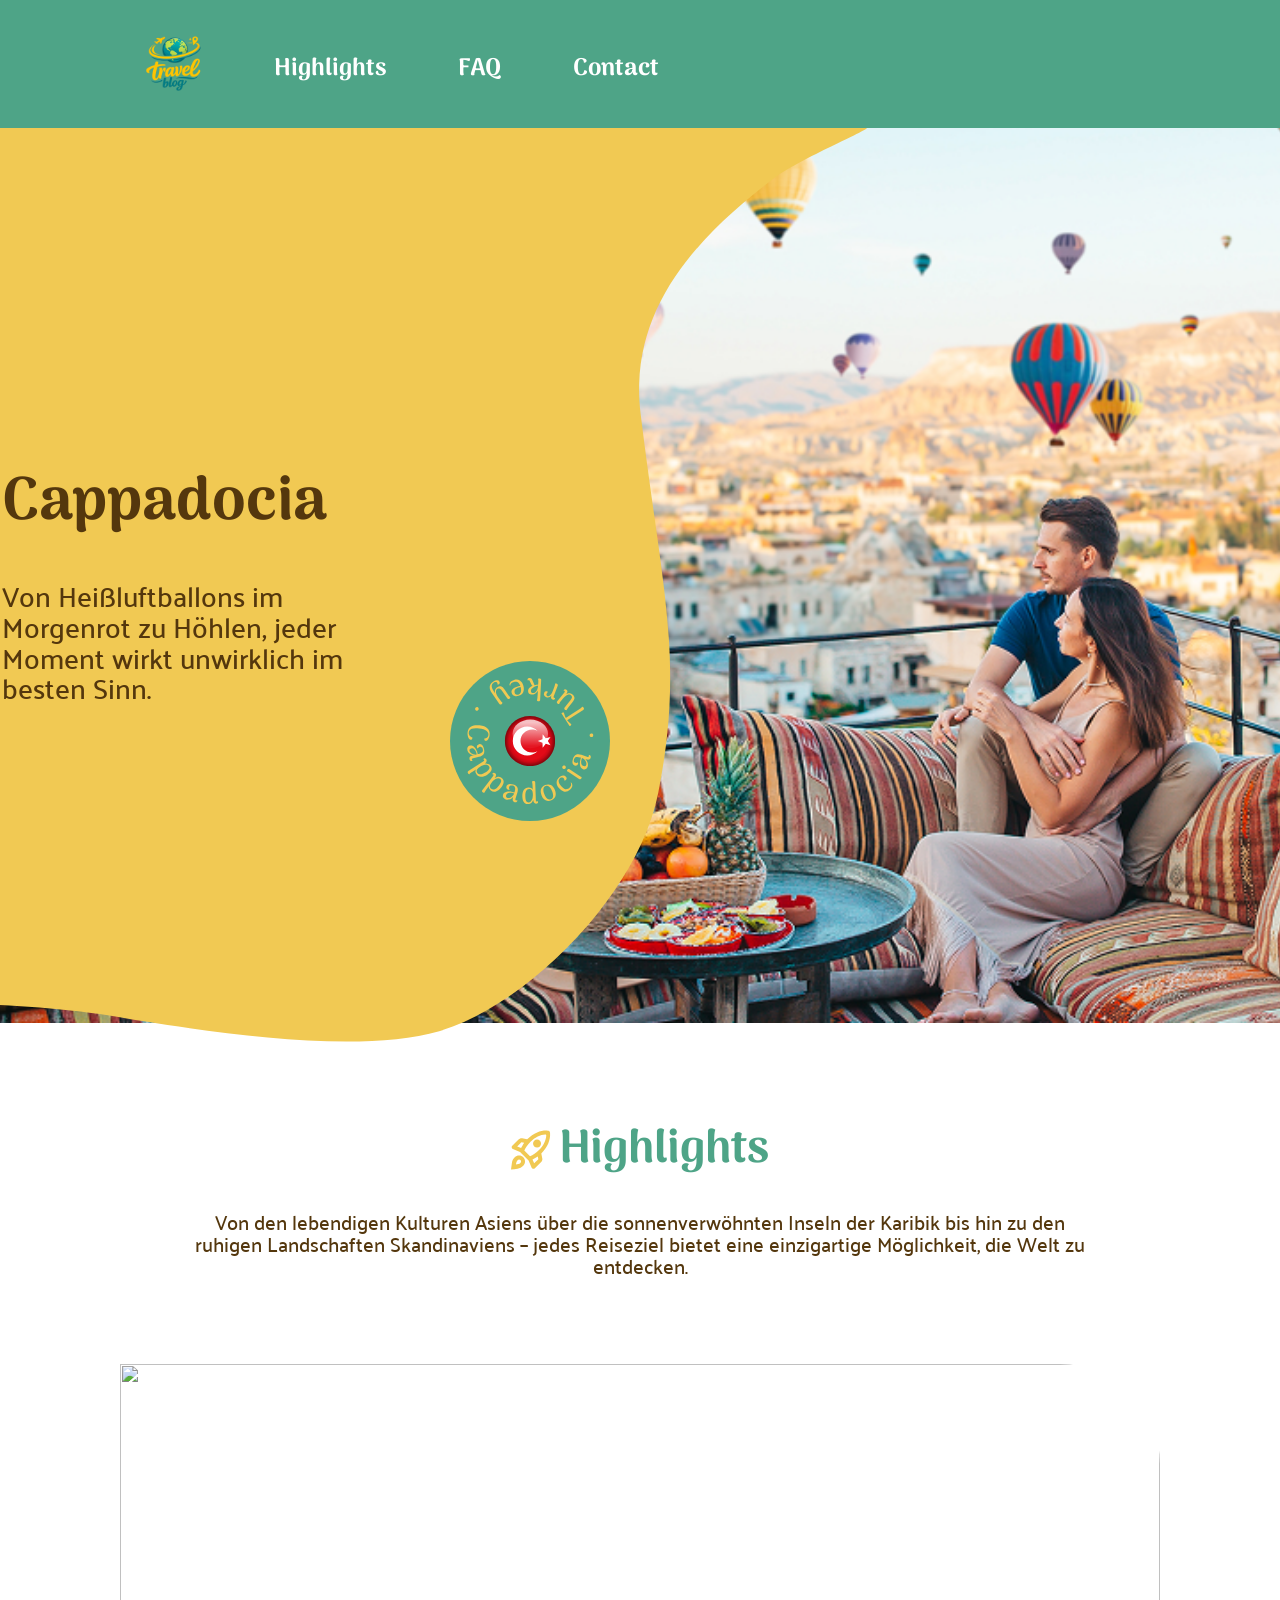
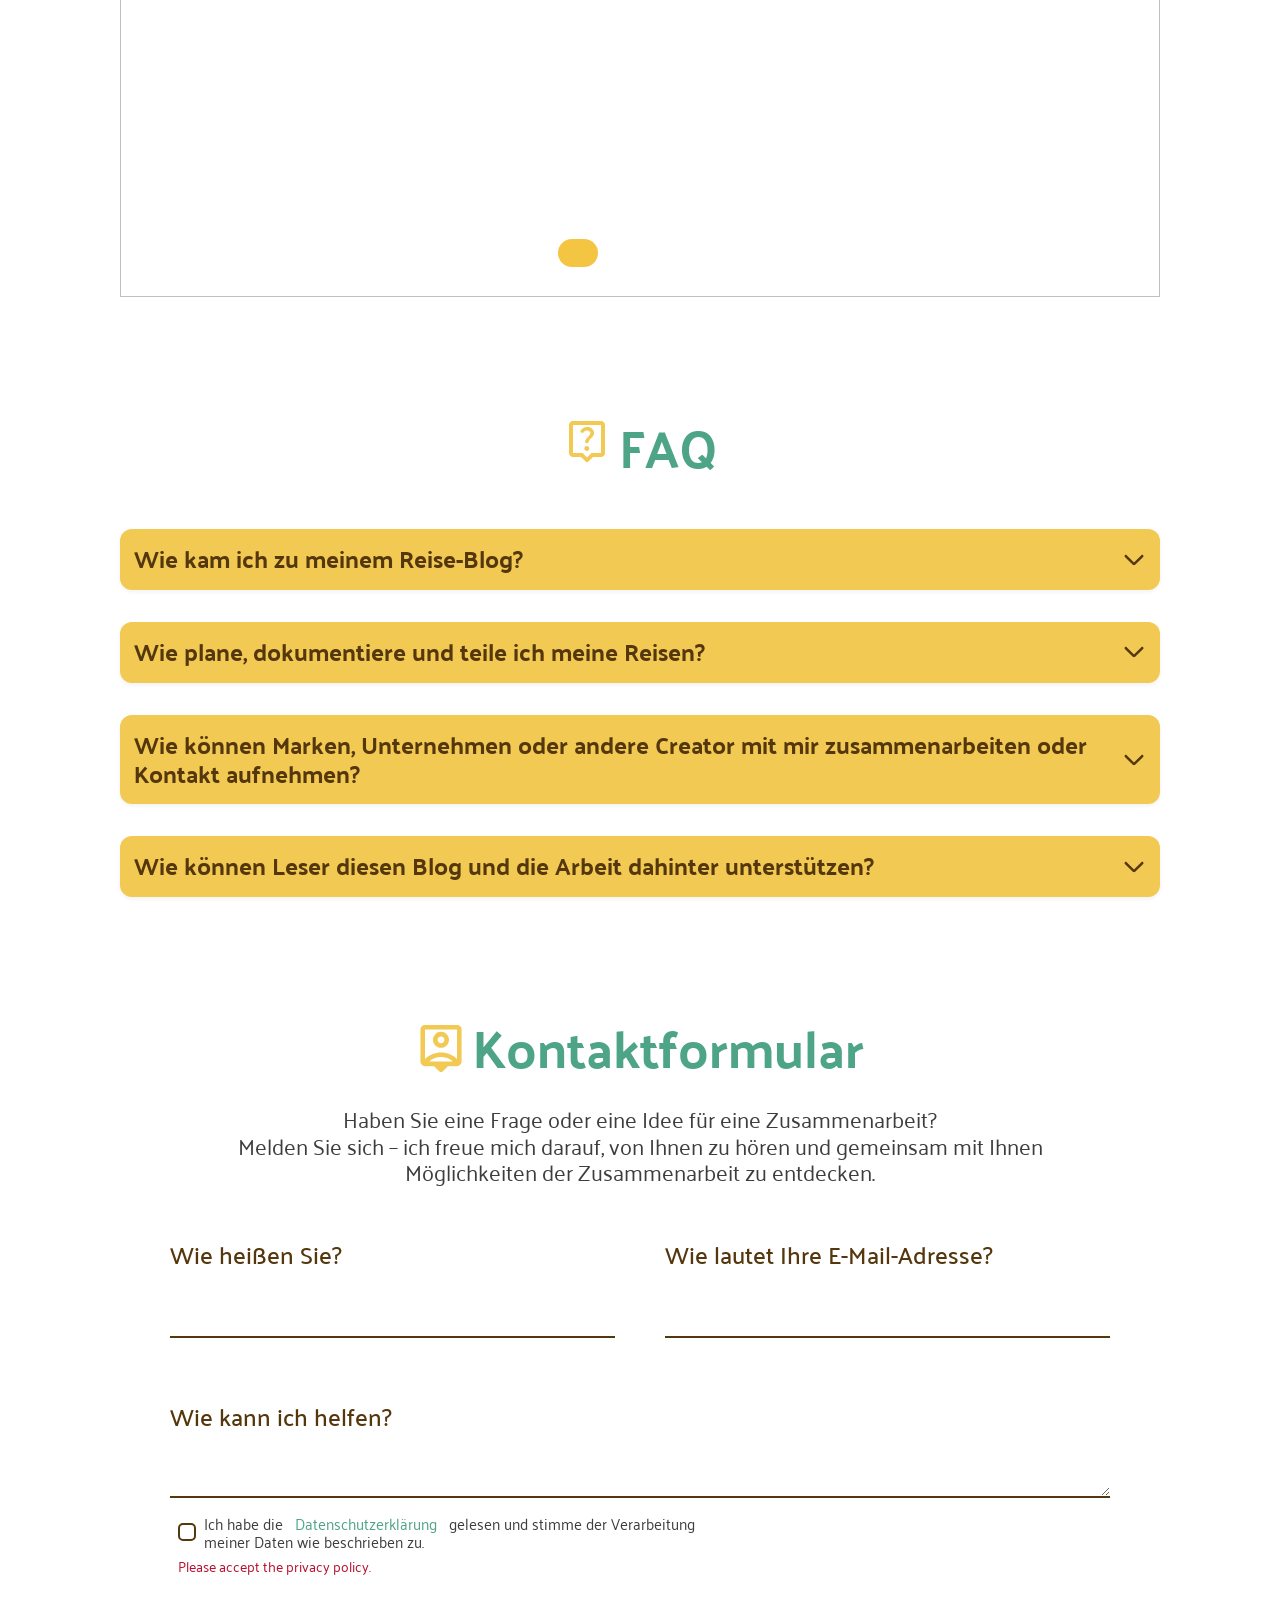
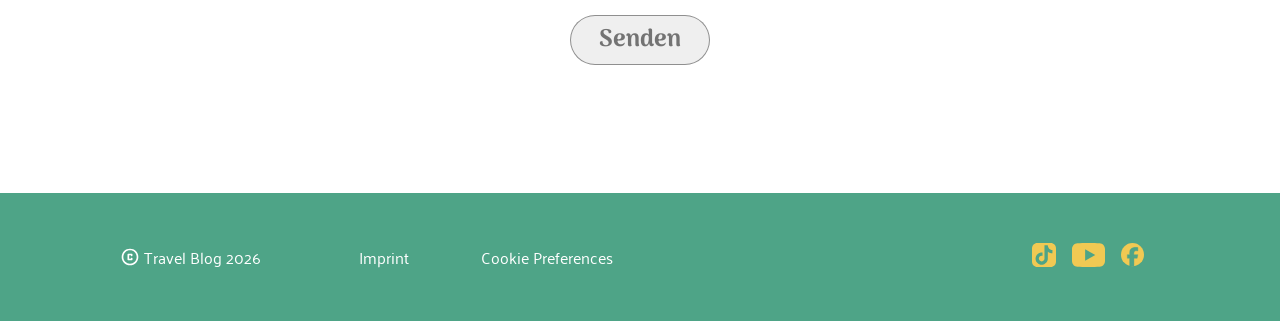
==== index.html @ 6b9a9556 "stickyfootbar - das s an highlights gesetzt" ====
<!doctype html>
<html lang="de">

<head>
  <meta charset="UTF-8" />
  <meta name="viewport" content="width=device-width, initial-scale=1.0" />
  <title>Travel Blog</title>

  <link rel="icon" type="image/x-icon" href="./assets/icons/travelblog-logo.svg">
  <link rel="stylesheet" href="./css/index.css" />
  <link rel="stylesheet" href="./css/components.css" />
  <link rel="stylesheet" href="./css/layout.css" />
  <link rel="stylesheet" href="./css/variables.css" />
  <link rel="stylesheet" href="./css/font.css" />
</head>

<body>
  <header class="header">
    <nav class="navbar">
      <ul>
        <li>
          <a href="index.html#hero"><img src="./assets/icons/travelblog-logo.svg" alt="Travel Blog Logo"></a>
        </li>
        <li class="highlights-link">
          <a href="index.html#highlights">Highlights</a>
        </li>
        <li class="faq-link">
          <a href="index.html#faq-section">FAQ</a>
        </li>
        <li class="contact-link">
          <a href="index.html#contact-form">Contact</a>
        </li>
      </ul>
    </nav>
  </header>
  <!-- Daniel -->
  <section class="hero-section" id="hero">
    <div class="svg-layer layer-1"></div>
    <div class="svg-layer layer-2"></div>
    <div class="svg-layer layer-3"></div>

    <div class="hero-content">
      <div class="text-block">
        <h1>Cappadocia</h1>
        <p>Von Heißluftballons im Morgenrot zu Höhlen, jeder Moment wirkt unwirklich im besten Sinn.</p>
      </div>

      <div class="siegel-wrapper">
        <img src="./assets/images/index/green_circle.svg" alt="Grüner Kreis" class="siegel-bg">
        <img src="./assets/images/index/turkey_flag.svg" alt="Türkei Flagge" class="siegel-flag">
        <img src="./assets/images/index/turkey_text.svg" alt="Turkey Cappadocia Text" class="siegel-text">
      </div>
    </div>
  </section>
  <main>
    <!-- Alexander -->
    <section class="highlights" id="highlights">
      <div>
        <div class="highlights-text">
          <div class="highlights-rocket">
            <img src="./assets/icons/rocket_launch_yellow.svg" alt="">
            <h1>Highlights</h1>
          </div>
          <p>Von den lebendigen Kulturen Asiens über die sonnenverwöhnten Inseln der Karibik bis hin zu den ruhigen
            Landschaften Skandinaviens – jedes Reiseziel bietet eine einzigartige Möglichkeit, die Welt zu entdecken.
          </p>
        </div>

        <div class="highlights-slider">
          <input type="radio" name="slider" id="slide1" checked>
          <input type="radio" name="slider" id="slide2">
          <input type="radio" name="slider" id="slide3">
          <input type="radio" name="slider" id="slide4">

          <div class="slides">
            <div class="slide s1">
              <a href="./article1.html"><img src="./assets/images/index/Slide 01.jpg" alt="" />
                <div class="text-box">
                  <h1>Die atemberaubendsten Strände der Welt</h1>
                  <p>Von puderweichem weißen Sand bis hin zu dramatischen
                    Küstenlinien, die von türkisfarbenen Wellen umspült werden –
                    diese Strände sind mehr als nur Reiseziele – sie sind ein
                    Lebensgefühl.</p>
                </div>
              </a>
            </div>

            <div class="slide s2">
              <a href="./article2.html"><img src="./assets/images/index/Slide 02.jpg" alt="" />
                <div class="text-box">
                  <h1>Kopenhagen in 3 Tagen: Großartige Erlebnisse, cleveres Budget</h1>
                  <p>Entdecken Sie Kopenhagen – eine Stadt, in der historischer Charme auf modernes Design, eine
                    lebendige
                    Fahrradkultur und ein Lebensgefühl am Wasser trifft. Erleben Sie das Herz Skandinaviens bei
                    gemütlichen Cafés, innovativer Küche und einem lässigen, coolen Stadtleben.</p>
                </div>
              </a>
            </div>

            <div class="slide s3">
              <a href="./article3.html"><img src="./assets/images/index/Slide 03.jpg" alt="" />
                <div class="text-box">
                  <h1>Pattaya Pulse:
                    Genüsse, Sonne und Neonzauber</h1>
                  <p>Von lebhaften Promenaden bis hin zu den nahegelegenen Inseln bietet die Stadt eine
                    abwechslungsreiche und energiegeladene Auszeit. Entdecken Sie Pattaya City mit ihrem pulsierenden
                    Nachtleben und ihren vielfältigen kulturellen Sehenswürdigkeiten.</p>
                </div>
              </a>
            </div>

            <div class="slide s4">
              <a href="./article4.html"><img src="./assets/images/index/Slide 04.jpg" alt="" />
                <div class="text-box">
                  <h1>Mt. Fuji aus verschiedenen Perspektiven</h1>
                  <p>Entdecken Sie die faszinierende Landschaft rund um den Fujiyama, zwischen traditionellem Lebensstil
                    und
                    futuristischen Städten. Erleben sie das Herz Japans in allen Facetten.</p>
                </div>
              </a>
            </div>
          </div>

          <div class="dots">
            <label for="slide1"></label>
            <label for="slide2"></label>
            <label for="slide3"></label>
            <label for="slide4"></label>
          </div>

        </div>
    </section>
    <!-- Steffen -->
    <section class="faq-section" id="faq-section">
      <div class="faq--headline">
        <img src="./assets/icons/faq-logo.svg" alt="" />
        <h2>FAQ</h2>
      </div>
      <div class="faq--wrapper">
        <!-- 1st FAQ -->
        <details class="faq--details">
          <summary>
            <span class="faq--question">Wie kam ich zu meinem Reise-Blog?</span>
            <span class="faq--trigger">
              <img src="./assets/icons/faq_arrow.svg" alt="Ausklapppfeil" />
            </span>
          </summary>
          <div class="faq--content">
            <div class="faq-content__text">
              Die Idee für meinen Reiseblog entstand aus meiner Leidenschaft,
              neue Orte zu entdecken und besondere Momente festzuhalten. Nach
              mehreren Reisen wurde mir bewusst, wie viele wertvolle
              Erfahrungen, Tipps und Eindrücke ich gesammelt hatte. Anstatt
              diese Erinnerungen nur für mich zu behalten, wollte ich sie mit
              anderen teilen und Menschen bei der Planung ihrer eigenen
              Abenteuer inspirieren. So entstand dieser Reiseblog – ein Ort, an
              dem ich meine Erlebnisse, Empfehlungen und schönsten Reiseziele
              vorstelle. Mein Ziel ist es, authentische Einblicke zu geben und
              die Freude am Reisen mit anderen zu teilen.
            </div>
          </div>
        </details>
        <!-- 2nd FAQ -->
        <details class="faq--details">
          <summary>
            <span class="faq--question">Wie plane, dokumentiere und teile ich meine Reisen?</span>
            <span class="faq--trigger">
              <img src="./assets/icons/faq_arrow.svg" alt="Ausklapppfeil" />
            </span>
          </summary>
          <div class="faq--content">
            <div class="faq-content__text">
              Meine Reisen plane ich meist mit einer Mischung aus Google Maps für Orte und
              Notion für die Logistik. Während der Reise dokumentiere ich alles in einem
              digitalen Tagebuch und halte die wichtigsten Momente mit meiner Kamera fest.
              Nach meiner Rückkehr sortiere ich die Erlebnisse, bearbeite die Fotos und
              erstelle daraus die detaillierten Guides, die du hier auf dem Blog sowie in
              kurzen Updates auf Social Media findest. Mein Ziel ist es dabei immer, nicht
              nur schöne Bilder zu zeigen, sondern echte, hilfreiche Tipps für deine eigene
              Planung zu liefern.
            </div>
          </div>
        </details>
        <!-- 3rd FAQ -->
        <details class="faq--details">
          <summary>
            <span class="faq--question">Wie können Marken, Unternehmen oder andere Creator mit mir zusammenarbeiten oder
              Kontakt aufnehmen?</span>
            <span class="faq--trigger">
              <img src="./assets/icons/faq_arrow.svg" alt="Ausklapppfeil" />
            </span>
          </summary>
          <div class="faq--content">
            <div class="faq-content__text">
              Für eine Zusammenarbeit oder Presseanfragen bin ich jederzeit offen! Marken,
              Unternehmen und Creator können mir am besten eine E-Mail an [Deine
              E-Mail-Adresse] senden. Ob für Kooperationen, Content-Erstellung oder
              Gastbeiträge – schreibt mir einfach kurz, worum es geht und was ihr euch
              vorstellt. Ich freue mich darauf, gemeinsam spannende Projekte umzusetzen und
              sende euch bei Interesse gerne mein Media Kit zu. Let’s connect!
            </div>
          </div>
        </details>
        <!-- 4th FAQ -->
        <details class="faq--details">
          <summary>
            <span class="faq--question">Wie können Leser diesen Blog und die Arbeit dahinter unterstützen?</span>
            <span class="faq--trigger">
              <img src="./assets/icons/faq_arrow.svg" alt="Ausklapppfeil" />
            </span>
          </summary>
          <div class="faq--content">
            <div class="faq-content__text">
              Es freut uns riesig, dass du fragst! Du kannst unsere Arbeit auf verschiedene
              Weise unterstützen: Am einfachsten hilft es uns, wenn du unsere Beiträge mit
              Freunden teilst, uns auf Social Media folgst oder uns einen netten Kommentar
              hinterlässt. Wenn du über unsere Empfehlungs-Links (Affiliate) Unterkünfte
              oder Equipment buchst, erhalten wir zudem eine kleine Provision, ohne dass es
              für dich einen Cent mehr kostet. Jede Form der Unterstützung hilft uns dabei,
              auch weiterhin kostenlose Reiseführer und Tipps für dich zu erstellen. Vielen
              Dank!
            </div>
          </div>
        </details>
      </div>
    </section>
    <!-- Oliver -->
    <section class="contact-form" id="contact-form">
      <div class="contact-text">
        <div class="contact-text-headline">
          <img src="./assets/icons/person_pin_yellow.svg" alt="bild" />
          <h2>Kontakt<br>formular</h2>
        </div>
        <p>
          Haben Sie eine Frage oder eine Idee für eine Zusammenarbeit?<br />
          Melden Sie sich – ich freue mich darauf, von Ihnen zu hören und gemeinsam mit Ihnen Möglichkeiten der
          Zusammenarbeit zu entdecken.
        </p>
      </div>
      <form>
        <div class="form-row">
          <div class="form-group">
            <label for="name">Wie heißen Sie?</label>
            <input type="text" id="name" name="name" />
          </div>
          <div class="form-group">
            <label for="email">Wie lautet Ihre E-Mail-Adresse?</label>
            <input type="text" id="email" name="email" />
          </div>
        </div>
        <div class="form-row">
          <div class="form-group">
            <label for="help">Wie kann ich helfen?</label>
            <textarea rows="2"></textarea>
          </div>
        </div>
        <div class="checkbox-column">
          <div class="checkbox-row">
            <label class="cb-wrap">
              <input type="checkbox">
              <span class="cb-box"></span>
            </label>
            <p class="policy-text">
              Ich habe die <span class="policy">Datenschutzerklärung</span> gelesen und stimme der Verarbeitung meiner
              Daten wie beschrieben zu.<br></p>
          </div>

          <p class="error">Please accept the privacy policy.</p>
        </div>
        <div class="form-group-submit">
          <input type="submit" value="Senden">
        </div>
      </form>
    </section>
  </main>
  <footer class="footer">
    <div class="infos">
      <div class="copyright">
        <img src="./assets/icons/copyright_icon.svg" alt="Copyright Icon" />
        <p>Travel Blog 2026</p>
      </div>
      <div class="footer-links">
        <a href="impressum.html">Imprint</a>
        <a href="">Cookie Preferences</a>
      </div>
    </div>
    <div class="social-media">
      <a href="https://www.tiktok.com/" target="_blank"><img src="./assets/icons/tiktok_icon.svg"
          alt="Tik Tok Icon"></a>
      <a href="https://www.youtube.com/" target="_blank"><img src="./assets/icons/youtube_icon.svg"
          alt="YouTube Icon"></a>
      <a href="https://www.facebook.com/?locale=de_DE" target="_blank"><img src="./assets/icons/facebook_icon.svg"
          alt="Facebook Icon"></a>
      <a href="https://www.instagram.com/" target="_blank"><img src="./assets/icons/instagram_icon.svg" alt=""></a>
    </div>
  </footer>
  <section class="sticky-footbar">
    <div class="footbar">
      <a href="./index.html"><img src="./assets/icons/home.svg" alt="home"></a>
      <a href="./index.html#highlights"><img src="./assets/icons/rocket_launch_green.svg" alt="rocket"></a>
      <a href="./index.html#faq-section"><img src="./assets/icons/live_help.svg" alt="help"></a>
      <a href="./index.html#contact-form"><img src="./assets/icons/person_pin_green.svg" alt="person"></a>
    </div>
  </section>
</body>

</html>
---- css/index.css ----
/*landing-section*/
.hero-section {
    width: 100%;
    height: 515px;

    position: relative;

    display: flex;
    justify-content: center;
    align-items: center;

    overflow: hidden;
}

.hero-section::before {
    content: "";

    position: absolute;
    top: 0;
    left: 0;

    width: 100%;
    height: 100%;

    background-image: url(../assets/images/index/hero.png);
    background-size: cover;
    background-position: top center;
    background-repeat: no-repeat;

    background-color: var(--primary-gelb);

    z-index: 0;

    animation: hintergrundNachOben 1.3s ease-out 3.5s forwards;
}

.hero-content {
    position: relative;
    z-index: 5;
}

.svg-layer {
    position: absolute;
    top: 0;
    left: 0;

    width: 100%;
    height: 100%;

    background-repeat: no-repeat;
}

.layer-1 {
    background-image: url('../assets/images/index/yellow-curtain-1.svg');
    background-size: cover;
    background-position: center;

    z-index: 5;

    animation:
        vorhangZiehtNachLink 0.15s ease-in-out 1.8s forwards,
        vorhangAusblenden 0.9s ease-in-out 2.2s forwards;
}

.layer-2 {
    background-image: url('../assets/images/index/yellow-curtain-2.svg');
    background-size: 100% 100%;
    background-position: center;

    z-index: 4;
    opacity: 0;

    animation:
        vorhangEinblenden 0.15s ease-in-out 2.0s forwards,
        vorhangAusblenden 1.0s ease-in-out 3.5s forwards,
        vorhangZiehtNachLinks 2.3s ease-out 2.2s forwards;
}

.layer-3 {
    background-image: url('../assets/images/index/yellow-curtain-3.svg');
    background-size: 100% 100%;
    background-position: center;

    z-index: 3;
    opacity: 0;

    animation:
        vorhangEinblenden 0.9s ease-in-out 3.1s forwards,
        vorhangZiehtNachLinks 2.3s ease-out 2.2s forwards;
}

.text-block {
    max-width: 345px;

    opacity: 1;

    animation: textZiehtNachLinks 1.3s ease-out 2.2s forwards;
}

.text-block h1 {
    font-family: Arima;
    font-size: 60px;
    font-weight: 700;
    color: var(--secondary-braun);

    margin-bottom: 32px;

    opacity: 0;

    animation: ueberschriftKommtVonUnten 0.6s ease-in-out 0.2s forwards;
}

.text-block p {
    font-family: Palanquin;
    font-size: 28px;
    font-weight: 500;
    color: var(--secondary-braun);
    line-height: 110%;

    opacity: 0;

    animation: textEinblenden 0.8s ease-out 1.4s forwards;
}

.siegel-wrapper {
    position: absolute;
    left: -30%;
    bottom: -30%;
    z-index: 6;
    opacity: 0;

    width: 160px;
    height: 160px;

    animation: siegelEinfliegen 1.0s ease-out 3.5s forwards;
}

.siegel-bg,
.siegel-flag,
.siegel-text {
    position: absolute;
    top: 0;
    left: 0;

    width: 100%;
    height: 100%;

    display: block;
}

.siegel-bg {
    z-index: 1;
}

.siegel-flag {
    z-index: 2;

    transform: scale(0.32);
    transform-origin: center;
}

.siegel-text {
    z-index: 3;

    transform: scale(0.8);
    transform-origin: center;

    animation: siegelDrehen 25s linear infinite;
}

@keyframes ueberschriftKommtVonUnten {
    0% {
        opacity: 0;
        transform: translateY(40px);
    }

    100% {
        opacity: 1;
        transform: translateY(0);
    }
}

@keyframes textEinblenden {
    0% {
        opacity: 0;
    }

    100% {
        opacity: 1;
    }
}

@keyframes vorhangZiehtNachLinks {
    0% {
        transform: translateX(0);
    }

    30% {
        transform: translateX(-20%);
    }

    60% {
        transform: translateX(-20%);
    }

    100% {
        transform: translateX(-25%);
    }
}

@keyframes textZiehtNachLinks {
    0% {
        transform: translateX(0);
    }

    100% {
        transform: translateX(-135%);
    }
}

@keyframes vorhangAusblenden {
    to {
        opacity: 0;
    }
}

@keyframes vorhangEinblenden {
    to {
        opacity: 1;
    }
}

@keyframes siegelEinfliegen {
    0% {
        opacity: 0;
        transform: translateY(100px) scale(0.3);
    }

    100% {
        opacity: 1;
        transform: translateY(0) scale(1);
    }
}

@keyframes siegelDrehen {
    from {
        transform: scale(0.8) rotate(0deg);
    }

    to {
        transform: scale(0.8) rotate(360deg);
    }
}

@keyframes hintergrundNachOben {
    0% {
        transform: translateY(0);
    }

    100% {
        transform: translateY(-20px);
    }
}

/* FAQ */
.faq--headline {
    display: flex;
    justify-content: center;
    align-items: start;
    gap: 8px;
}

.faq--headline img {
    width: 48px;
    height: 48px;
}

.faq--headline h2 {
    color: var(--primary-green);
    font-weight: 700;
    font-size: 52px;
    line-height: 100%;
    padding-top: 4px;
    margin-bottom: 48px;
}

.faq-section {
    margin-top: 120px;
}

.faq--wrapper {
    display: flex;
    flex-direction: column;
    gap: 32px;
}

.faq--details {
    background-color: var(--primary-gelb);
    border-radius: 12px;
    overflow: hidden;
    box-shadow: 0 2px 4px rgba(0, 0, 0, 0.05);
}

summary {
    list-style: none;
    display: flex;
    justify-content: space-between;
    align-items: center;
    padding: 16px 14px;
    /* Das gesamte Element ignoriert Klicks */
    pointer-events: none;
    /* verhindert Textmarkierung, da pointer-event: none */
    user-select: none;
}

.faq--question {
    font-family: "Palanquin";
    font-weight: 700;
    font-size: 24px;
    color: var(--secondary-braun);
}

.faq--trigger {
    /* dieser Bereich reagiert wieder auf Klicks */
    pointer-events: auto;
    cursor: pointer;
    width: 24px;
    height: 24px;
    transition: transform 500ms;
}

/* Rotation des Pfeils, wenn das Element geöffnet ist */
details[open] .faq--trigger {
    transform: rotate(-180deg);
}

.faq--content {
    border-left: 14px solid var(--primary-gelb);
    border-right: 14px solid var(--primary-gelb);
    border-bottom: 16px solid var(--primary-gelb);
    background-color: var(--primary-gelb);
}

.faq-content__text {
    padding: 4px 10px;
    border-radius: 16px;
    background-color: rgba(255, 255, 255, 1);
    font-family: "Palanquin";
    font-weight: 500;
    font-size: 16px;
    color: var(--secondary-braun);
}

/*contact form */
form {
    display: block;
    width: 100%;
    justify-items: center;
}

.contact-form {
    display: flex;
    flex-direction: column;
    justify-content: center;
    align-items: center;

    padding: 120px 50px;
}

.contact-text {
    display: flex;
    flex-direction: column;
    text-align: center;
    gap: 24px;
    padding: 0 60px;
}

.contact-text-headline {
    display: flex;
    justify-content: center;
    align-items: center;

    gap: 8px;
}

.contact-text-headline h2 {
    color: var(--primary-green);
    font-weight: 700;
    font-size: 52px;
    line-height: 100%;
    padding-top: 4px;
    text-align: center;
}

.contact-text-headline>h2>br {
    display: none;
}

.contact-text-headline img {
    width: 48px;
    height: 48px;
}

.form-row {
    width: 100%;
    display: flex;
    justify-content: center;
    align-items: center;
    gap: 50px;
}

.form-group {
    width: 100%;
    display: flex;
    flex-direction: column;
    justify-content: center;
}

label {
    color: rgba(84, 55, 13, 1);
    font-family: 'Palanquin';
    font-size: 24px;
    font-weight: 500;
    padding: 56px 0px 2px 0px;
}

.policy {
    color: rgba(78, 164, 135, 1);
    padding: 0 8px;
}

.policy:hover {
    font-weight: bold;
    cursor: pointer;
}

.error {
    font-size: 14px;
    color: rgba(185, 16, 47, 1);
    padding-left: 8px;
    padding-top: 8px;
}

.form-row-checkbox {
    width: 100%;
    height: auto;
    display: flex;
    justify-content: center;
    align-items: center;
    gap: 8px;
    padding-top: 15px;

}

.checkbox-row>p {
    font-size: 15px;
}

.form-group-submit {
    padding-top: 32px;
    width: 100%;
    display: flex;
    flex-direction: column;
    justify-content: center;
}

input[type="text"] {
    color: rgba(78, 164, 135, 1);
    width: 100%;
    padding: 16px 0px 12px 0px;
    margin: 8px 0;
    border: none;
    border-bottom: 2px solid rgba(84, 55, 13, 1);
    box-sizing: border-box;
    display: flex;
    gap: 65px;
    font-size: 24px;
    font-family: 'Palaquin';
}

textarea {
    color: rgba(78, 164, 135, 1);
    width: 100%;
    padding: 3px 12px;
    margin-bottom: 8px 0;
    border: none;
    border-bottom: 2px solid rgba(84, 55, 13, 1);
    box-sizing: border-box;
    display: flex;
    gap: 65px;
    font-size: 24px;
    font-family: 'Palaquin';
}

input[type="text"],
textarea:focus {
    outline: none;
    caret-color: rgba(78, 164, 135, 1);
}

input[type="checkbox"] {
    display: none;
}

.checkbox-column {
    width: 540px;
    display: flex;
    flex-direction: column;
    padding-top: 16px;

}

.checkbox-row {
    display: flex;
    align-items: center;
    justify-content: center;

}

.cb-wrap {
    padding: 8px;
}

.cb-box {
    width: 18px;
    height: 18px;
    border-radius: 5px;
    border: 2px solid rgba(84, 55, 13, 1);
    background: white;
    display: flex;
    align-items: center;
    justify-content: center;
}

input[type="checkbox"]:hover~.cb-box {
    background: rgba(241, 201, 83, 1);
}

input[type="checkbox"]:checked~.cb-box {
    background: rgba(78, 164, 135, 1);
    border-color: rgba(78, 164, 135, 1);
}


.cb-box::after {
    content: '';
    display: block;
    width: 4px;
    height: 8px;
    border: 3px solid transparent;
    border-top: none;
    border-left: none;
    transform: rotate(45deg);
}

input[type="checkbox"]:checked~.cb-box::after {
    border-color: rgba(241, 201, 83, 1);
}

input[type="submit"] {
    width: 140px;
    height: 50px;
    border: 1px solid rgba(48, 48, 48, 0.5);
    color: rgba(115, 115, 115, 1);
    font-family: "Arima";
    font-size: 24px;
    font-weight: 700;
    margin: 8px 0;
    border-radius: 40px;
    cursor: pointer;
    text-align: center;
    display: flex;
    align-self: center;
}

form:has(input[type="checkbox"]:checked) .error {
    color: white;
}

form:has(input[type="checkbox"]:checked) input[type="submit"] {
    background-color: rgba(78, 164, 135, 1);
    color: rgba(241, 201, 83, 1);
}

form:has(input[type="checkbox"]:checked) input[type="submit"]:hover {
    text-shadow: 2px 2px rgba(0, 0, 0, 0.25);
}

.highlights {
    padding: 88px 0px 0px 0px;
    z-index: 0;
}

.highlights-slider {
    width: 100%;
    max-width: 1200px;
    height: auto;
    aspect-ratio: 1200 / 533;
    position: relative;
    overflow: hidden;
}

.highlights-slider input {
    display: none;
}

.slide {
    position: absolute;
    inset: 0;
    opacity: 0;
    transition: 0.4s;
    pointer-events: none;
}

.slide a {
    display: block;
    width: 100%;
    height: 100%;
}

.slide a img {
    width: 100%;
    height: 100%;
    object-fit: cover;
    border-top-right-radius: 100px;
}

.text-box {
    position: absolute;
    top: 10%;
    left: 3%;
    width: 73%;
    background: rgba(255, 255, 255, 0.1);
    backdrop-filter: blur(10px);
}

.text-box h1 {
    font-family: 'Palanquin Dark';
    font-size: 48px;
    font-weight: 600;
    color: var(--primary-white);
    padding: 16px 24px 8px 24px;
    line-height: 100%;
}

.text-box p {
    font-family: 'Palanquin';
    font-size: 28px;
    line-height: 110%;
    color: var(--primary-white);
    padding: 0px 37px 16px 24px;
}

.dots {
    position: absolute;
    left: 42.0845%;
    justify-content: center;
    bottom: 5.748%;
    display: flex;
    gap: 22px;
    z-index: 5;

}

.dots label {
    width: 28px;
    height: 28px;
    border-radius: 50%;
    background: white;
    cursor: pointer;
    transition: 0.3s;
    padding: 0 !important;
}

.highlights-rocket {
    padding-bottom: 24px;
    justify-content: center;
    display: flex;
    gap: 13px;

}

.highlights-text {
    padding: 0px 110px 0px 110px;
}

.highlights-text h1 {
    color: var(--primary-green);
    font-size: 52px;
    line-height: 120%;
    padding-bottom: 0px;
}

.highlights-text p {
    padding-bottom: 88px;
    color: var(--secondary-braun);
    font-size: 24px;
    font-weight: 500;
    text-align: center;
    line-height: 110%;
}

.highlights-text img {
    width: 40px;
}

/* aktiver gelber Punkt */
#slide1:checked~.dots label:nth-child(1),
#slide2:checked~.dots label:nth-child(2),
#slide3:checked~.dots label:nth-child(3),
#slide4:checked~.dots label:nth-child(4) {
    background: #f4c542;
    width: 40px;
    border-radius: 20px;
}

/* passendes Bild + Text anzeigen */
#slide1:checked~.slides .s1,
#slide2:checked~.slides .s2,
#slide3:checked~.slides .s3,
#slide4:checked~.slides .s4 {
    opacity: 1;
    pointer-events: auto;
    z-index: 2;
}



/* mobile */
@media screen and (min-width: 320px) and (max-width: 767px) {


    .contact-form {
        padding: 80px 0px;
    }

    .contact-text>h2 {
        font-size: 40px;
    }

    .contact-text-headline>h2>br {
        display: inherit;
    }

    .contact-text>p {
        font-size: 24px;
        display: none;
    }

    .contact-text-headline img {
        width: 40px;
        height: 40px;
    }

    form {
        padding: 0;
    }

    .form-row {
        flex-direction: column;
    }

    .form-row-checkbox>label {
        font-size: 15px;
    }

    .policy-text {
        padding-bottom: 0px;
    }

    .error {
        padding-left: 8px;
        font-size: 14px;
        color: rgba(185, 16, 47, 1);
    }

    .checkbox-column {
        width: 280px;
        padding-top: 8px;
    }
}

@media screen and (min-width: 319px) and (max-width: 499px) {

    .highlights-rocket {
        padding-bottom: 32px;
        justify-content: center;
        display: flex;
        gap: 8px;
    }

    .highlights-text p {
        display: none;
    }

    .highlights {
        padding: 80px 0px 0px;
    }

    .highlights-slider {
        aspect-ratio: 335 / 533;
    }

    .text-box h1 {
        padding: 16px 16px 8px 16px;
    }

    .text-box p {
        padding: 8px 16px 16px 16px;
    }
}

@media screen and (min-width: 319px) and (max-width: 374px) {

    .highlights-rocket img {
        width: 34px;
    }

    .highlights-text h1 {
        font-size: 36px;
    }

    .dots {
        left: 17%;
    }

    .text-box h1 {
        font-size: 24px;
    }

    .text-box p {
        font-size: 16px;
    }

    .text-box {
        top: 14.45%;
        left: 2.18%;
        width: 91.645%;
    }
}

@media screen and (min-width: 375px) and (max-width: 499px) {

    .highlights-text h1 {
        font-size: 38px;
    }

    .dots {
        left: 24%;
    }

    .text-box h1 {
        font-size: 30px;
    }

    .text-box p {
        font-size: 22px;
    }

    .text-box {
        top: 17.45%;
        left: 4.18%;
        width: 91.645%;
    }
}

@media screen and (min-width: 500px) and (max-width: 767px) {
    .highlights-text h1 {
        font-size: 42px;
    }

    .dots {
        left: 27%;
    }

    .text-box h1 {
        font-size: 34px;
    }

    .text-box p {
        font-size: 24px;
    }

    .text-box {
        top: 17.45%;
        left: 4.18%;
        width: 91.645%;
    }

    .highlights-rocket {
        padding-bottom: 32px;
        justify-content: center;
        display: flex;
        gap: 8px;
    }

    .highlights-text p {
        display: none;
    }

    .highlights {
        padding: 80px 0px 0px;
    }

    .highlights-slider {
        aspect-ratio: 335 / 533;
    }

    .text-box h1 {
        padding: 16px 16px 8px 16px;
    }

    .text-box p {
        padding: 8px 16px 16px 16px;
    }

    .highlights-text h1 {
        font-size: 42px;
    }

    .dots {
        left: 27%;
    }

    .text-box h1 {
        font-size: 34px;
    }

    .text-box p {
        font-size: 24px;
    }

    .text-box {
        top: 17.45%;
        left: 4.18%;
        width: 91.645%;
    }
}

/* tablet */
@media screen and (min-width: 768px) and (max-width: 991px) {
    .highlights-text h1 {
        font-size: 48px;
    }

    .dots {
        left: 36.5%;
    }

    .text-box h1 {
        font-size: 40px;
    }

    .text-box p {
        font-size: 32px;
    }

    .text-box {
        top: 17.45%;
        left: 4.18%;
        width: 91.645%;
    }

    .highlights-rocket {
        padding-bottom: 32px;
        justify-content: center;
        display: flex;
        gap: 8px;
    }

    .highlights-text p {
        display: none;
    }

    .highlights {
        padding: 80px 0px 0px;
    }

    .highlights-slider {
        aspect-ratio: 335 / 533;
    }

    .text-box h1 {
        padding: 16px 16px 8px 16px;
    }

    .text-box p {
        padding: 8px 16px 16px 16px;
    }

    .highlights-text h1 {
        font-size: 48px;
    }

    .dots {
        left: 36.5%;
    }

    .text-box h1 {
        font-size: 40px;
    }

    .text-box p {
        font-size: 32px;
    }

    .text-box {
        top: 17.45%;
        left: 4.18%;
        width: 91.645%;
    }

    .contact-form {
        padding: 80px 0px;
    }

    .contact-text>h2 {
        font-size: 40px;
    }

    .contact-text>p {
        font-size: 24px;
    }

    .contact-text-headline img {
        width: 40px;
        height: 40px;
    }

    form {
        padding: 0;
    }

    .form-row {
        flex-direction: column;
    }

    .form-row-checkbox>label {
        font-size: 24px;
    }

    .policy-text {
        padding-bottom: 0px;
    }

    .error {
        padding-left: 8px;
        font-size: 14px;
        color: rgba(185, 16, 47, 1);
    }

    .checkbox-column {
        padding-top: 8px;
    }
}

@media screen and (min-width: 900px) and (max-width: 1023px) {
    .highlights-text h1 {
        font-size: 52px;
    }

    .dots {
        left: 38.7%;
    }

    .text-box h1 {
        font-size: 44px;
    }

    .text-box p {
        font-size: 36px;
    }

    .text-box {
        top: 17.45%;
        left: 4.18%;
        width: 91.645%;
    }

    .highlights-rocket {
        padding-bottom: 32px;
        justify-content: center;
        display: flex;
        gap: 8px;
    }

    .highlights-text p {
        display: none;
    }

    .highlights {
        padding: 80px 0px 0px;
    }

    .highlights-slider {
        aspect-ratio: 335 / 533;
    }

    .text-box h1 {
        padding: 16px 16px 8px 16px;
    }

    .text-box p {
        padding: 8px 16px 16px 16px;
    }

    .highlights-text h1 {
        font-size: 52px;
    }

    .dots {
        left: 38.7%;
    }

    .text-box h1 {
        font-size: 44px;
    }

    .text-box p {
        font-size: 36px;
    }

    .text-box {
        top: 17.45%;
        left: 4.18%;
        width: 91.645%;
    }
}

/* wide-screen */
@media screen and (min-width: 1024px) and (max-width: 1299px) {

    .highlights-rocket {
        padding-bottom: 32px;
        justify-content: center;
        display: flex;
        gap: 8px;
    }

    .highlights-text {
        padding: 0px 60px;
    }

    .highlights {
        padding: 80px 0px 0px 0px;
    }

    .highlights p {
        font-size: 20px;
    }

    .highlights-slider {
        height: 533px;
    }

    .text-box h1 {
        padding: 16px 16px 8px 16px;
    }

    .text-box p {
        padding: 8px 16px 16px 16px;
    }

    .highlights-text h1 {
        font-size: 46px;
    }
}

@media screen and (min-width: 1300px) and (max-width: 1399px) {

    .highlights-rocket {
        padding-bottom: 32px;
        justify-content: center;
        display: flex;
        gap: 8px;
    }

    .highlights p {
        font-size: 22px;
    }

    .highlights-text {
        padding: 0px 75px;
    }

    .highlights {
        padding: 80px 0px 0px 0px;
    }

    .highlights-slider {
        height: 533px;
    }

    .text-box h1 {
        padding: 16px 16px 8px 16px;
    }

    .text-box p {
        padding: 8px 16px 16px 16px;
    }

    .highlights-text h1 {
        font-size: 48px;
    }
}

@media screen and (max-width: 1441px) {
    .hero-section {
        height: 915px;
    }

    .siegel-wrapper {
        left: -5%;
        bottom: -50%;
    }

    @keyframes vorhangZiehtNachLinks {
        0% {
            transform: translateX(0);
        }

        30% {
            transform: translateX(-20%);
        }

        60% {
            transform: translateX(-20%);
        }

        100% {
            transform: translateX(-25%);
        }
    }

}
---- css/components.css ----
/* Buttons, Cards, Navigation, Formulars */

/*Author Card*/
.author {
  display: flex;
  align-items: center;
  flex-direction: column;
  flex-shrink: 0;
  width: 272px;
  background-color: var(--background-green);
  border-radius: 30px;
}

.author h3 {
  font-family: "Arima";
  text-align: center;
  font-size: 18px;
  font-weight: 700;
  color: var(--secondary-braun);
}

.author h4 {
  font-size: 18px;
  font-family: "Arima";
  font-weight: 400;
  text-align: center;
  color: var(--secondary-braun);
  padding-bottom: 12px;
}

.author-text {
  padding: 16px;
}

.author img {
  width: 120px;
  height: 120px;
  object-fit: cover;
  object-position: center;
  border-radius: 50%;
  margin-top: 16px;
}

.author p {
  font-family: "Palanquin";
  font-size: 16px;
  color: var(--secondary-braun);
}

/* Carousel article1*/

.carousel {
  display: flex;
  align-items: center;
  justify-content: center;
  height: 440px;
  width: 1300px;
  padding-left: 100px;
  padding-right: 100px;
}

.carousel_element {
  z-index: 1;
  width: 300px;
  height: 440px;
  margin-left: -80px;
  border-radius: 16px;
  overflow: hidden;
  box-shadow:
    0px 2px 2px rgba(3, 7, 18, 0.02),
    0px 8px 6px rgba(3, 7, 18, 0.04),
    0px 18px 14px rgba(3, 7, 18, 0.06),
    0px 32px 24px rgba(3, 7, 18, 0.08);

  transform: perspective(350px) rotateY(10deg) translateX(-20px);
  transform-origin: 50% 50%;
  transition: all 250ms;
  background-position: center;
  background-size: cover;
}

.carousel_element:first-child {
  margin-left: 0px;
  margin-left: 48px;
}

.carousel_element:hover {
  z-index: 2;
  margin-left: 16px;
  margin-right: 80px;
  transform: perspective(350px) rotateY(0deg) translateX(0px) scale(1.1);
}

.carousel_element:hover ~ .carousel_element {
  transform: perspective(350px) rotateY(-10deg) translateX(30px);
}

.carousel_img1 {
  background-image: url("../assets/images/article1/carousel1.jpg");
}

.carousel_img2 {
  background-image: url("../assets/images/article1/carousel2.jpg");
}

.carousel_img3 {
  background-image: url("../assets/images/article1/carousel3.jpg");
}

.carousel_img4 {
  background-image: url("../assets/images/article1/carousel4.jpg");
}

.carousel_img5 {
  background-image: url("../assets/images/article1/carousel5.jpg");
}

/* Pro Tipps Box */
.protip-box {
  position: relative;
  border-radius: 30px;
  background-color: var(--primary-green-transparent);
  margin-left: 70px;
  margin-right: 82px;
  margin-bottom: 88px;
  margin-top: 176px;
}

.protip-box ol {
  padding-top: 26px;
  padding-bottom: 24px;
  padding-left: 48px;
  padding-right: 16px;
}

.protip-box li {
  font-family: "Palanquin";
  color: var(--primary-black-text);
  line-height: 120%;
}

.protip-box a {
  color: var(--primary-green);
  text-decoration: none;
}

.protip-label {
  position: absolute;
  top: -60px;
  left: -35px;
  background-color: var(--primary-green);
  color: var(--primary-gelb);
  padding: 14px 24px;
  font-size: 28px;
  font-weight: 700;
  border-radius: 10px;
  transform: rotate(-13.67deg);
  display: flex;
  justify-content: center;
  align-items: end;
  gap: 8px;
}

.protip-label img {
  height: 50px;
  width: 50px;
  transform: rotate(13.67deg);
}

/* sticky-footbar */
.sticky-footbar {
  position: sticky;
  bottom: 0;
  z-index: 99;
}

.footbar {
  display: none;
  justify-content: space-evenly;
  align-items: center;

  height: 90px;
  width: 100%;
  background-color: rgba(241, 201, 83, 1);
}

.follow {
  padding: 0px 369px 80px 369px;
}

.follow h3 {
  font-size: 24px;
  text-align: center;
  font-weight: 500;
}

.arrow {
  display: flex;
  gap: 53px;
}

.arrow-mobile {
  display: none;
}

.arrow > img {
  position: relative;
  top: -10px;
  left: 0px;
}

#share-toggle {
  display: none;
}

.share-container {
  display: flex;
  align-items: center;
  gap: 8px;
  padding-top: 46px;
}

.share-btn {
  display: flex;
  flex-direction: row;
  align-items: center;
  cursor: pointer;
  padding: 8px 24px;
  border-radius: 40px;
  background: var(--primary-green);
  color: var(--primary-gelb);
  font-weight: bold;
  width: 158px;
  height: 48px;
  transition: width 300ms linear;
  gap: 13.33px;
  font-size: 24px;
  font-family: "Arima";
  font-weight: 700;
}

.share-btn img {
  width: 24px;
}

.share-btn > span {
  display: flex;
  width: 70px;
  letter-spacing: 5%;
}

.share-links {
  display: flex;
  flex-direction: column;
  max-width: 0;
  opacity: 0;
  overflow: hidden;
  transition: all 300ms linear;
  height: 54px;
  justify-content: space-between;
}

.share-links a {
  color: var(--primary-green);
  text-decoration: underline;
  white-space: nowrap;
  font-family: "Arima";
  font-size: 18px;
  font-weight: 600;
  align-items: center;
}

.share-green {
  display: none;
}

/* Beim Klick */

#share-toggle:checked + .share-btn {
  position: relative;
  padding: 15px 25px;
  gap: 0px;
  left: -50px;
  width: 118px;
}

#share-toggle:checked + .share-btn > img {
  display: none;
}

#share-toggle:checked ~ .share-links {
  max-width: 200px;
  opacity: 1;
  left: -50px;
  position: relative;
}

#share-toggle:checked ~ .share-green {
  display: flex;
  width: 24px;
  left: -50px;
  position: relative;
  align-items: center;
}

/* mobile */
@media screen and (min-width: 319px) and (max-width: 1023px) {
  .footbar {
    display: flex;
  }
}

/* io */
@media screen and (min-width: 900px) and (max-width: 1023px) {
  .author {
    margin-left: auto;
    margin-right: auto;
    width: 30%;
  }

  .author h4 {
    font-size: 16px;
    padding-bottom: 8px;
  }

  .author-text {
    padding: 16px 8px;
  }

  .follow {
    padding: 0px 0px 119px;
  }

  .arrow {
    padding-left: 100px;
    gap: 200px;
  }

  .arrow > img {
    left: 150px;
    top: 0px;
  }

  .follow h3 {
    font-size: 18px;
    padding: 0 250px;
  }
}

/* io */
@media screen and (min-width: 768px) and (max-width: 899px) {
  .author {
    width: 345px;
    margin-left: auto;
    margin-right: auto;
  }

  .arrow > img {
    left: 150px;
  }

  .arrow {
    gap: 200px;
  }

  .follow h3 {
    padding: 0px 150px;
  }

  .author h4 {
    padding-bottom: 8px;
  }

  .author-text {
    padding: 16px 8px;
  }

  .follow {
    padding: 0px 0px 119px;
  }
}

/* io */
@media screen and (min-width: 500px) and (max-width: 767px) {
  .author {
    width: 345px;
    margin-left: auto;
    margin-right: auto;
  }

  .author h4 {
    font-size: 18px;
    padding-bottom: 8px;
  }

  .follow h3 {
    font-size: 20px;
  }

  .arrow {
    gap: 51px;
  }

  .author-text {
    padding: 16px 8px;
  }

  .follow {
    padding: 0px 0px 119px;
  }

  .arrow-desktop {
    display: none;
  }

  .arrow-mobile {
    display: block;
  }
}

/* io */
@media screen and (min-width: 375px) and (max-width: 499px) {
  .author {
    width: 345px;
  }

  .author h4 {
    font-size: 16px;
  }

  .follow h3 {
    font-size: 18px;
  }

  .arrow {
    gap: 100px;
  }
}

/* io */
@media screen and (min-width: 319px) and (max-width: 374px) {
  .author {
    width: 290px;
  }

  .author h4 {
    font-size: 15px;
  }

  .follow h3 {
    font-size: 17px;
  }

  .arrow {
    gap: 50px;
  }
}

@media screen and (min-width: 319px) and (max-width: 499px) {
  .author {
    margin-left: auto;
    margin-right: auto;
  }

  .author h4 {
    padding-bottom: 8px;
  }

  .author-text {
    padding: 16px 8px;
  }

  .follow {
    padding: 0px 0px 119px;
  }

  .arrow {
    gap: 51px;
  }

  .arrow-desktop {
    display: none;
  }

  .arrow-mobile {
    display: block;
  }

  .protip-box li {
    color: var(--secondary-braun);
  }
}

@media screen and (min-width: 1024px) and (max-width: 1299px) {
  .follow {
    padding: 0px 150px 50px 150px;
  }

  .author {
    height: auto;
  }
}

@media screen and (min-width: 1300px) and (max-width: 1400px) {
  .follow {
    padding: 0px 315px 80px 315px;
  }
}

@media screen and (min-width: 320px) and (max-width: 767px) {
  .protip-label {
    top: -80px;
    left: 0px;
  }

  .protip-box {
    margin-left: 0px;
    margin-right: 0px;
    margin-bottom: 32px;
    margin-top: 48px;
  }

  .protip-box ol {
    padding-left: 16px;
  }
  .protip-section {
    margin-top: 116px;
  }
}
---- css/layout.css ----
/* Header, Footer, Container, Grid/Flexbox-Layout, Headlines, Links */
/* style.css */

@import url("./variables.css");

* {
  margin: 0;
  padding: 0;
  box-sizing: border-box;
  line-height: 120%;
  scroll-behavior: smooth;
}

h1 {
  font-family: "Arima";
  font-weight: 700;
  font-size: 64px;
  color: var(--primary-gelb);
  padding-bottom: 8px;
}

h2 {
  font-family: "Palanquin";
  font-size: 40px;
  font-weight: 600;
  color: var(--primary-green);
  padding-bottom: 8px;
}

h3 {
  font-family: "Arima";
  font-weight: 600;
  font-size: 32px;
  color: var(--secondary-braun);
}

h4 {
  font-family: "Palanquin";
  font-weight: 400;
  font-size: 28px;
  color: var(--secondary-braun);
  line-height: 110%;
}

h5 {
  font-family: "Arima";
  font-weight: 400;
  font-size: 18px;
  color: var(--secondary-braun);
  text-align: center;
}

p,
li {
  font-family: "Palanquin";
  font-size: 24px;
  color: var(--primary-black-text);
}

main {
  max-width: 1440px;
  width: 100%;
  padding: 0px 120px;
  margin: 0px auto;
}

.landing-section {
  padding: 80px 0px 80px 0px;
}

.icon {
  display: flex;
  padding-top: 40px;
  gap: 6px;
  font-family: "Palanquin";
  color: var(--secondary-braun);
  height: 100%;
}

.info {
  display: flex;
  flex-direction: row;
  gap: 0px 32px;
  font-size: 16px;
}

.headline {
  display: flex;
  flex-direction: row;
  gap: 26px;
  padding-bottom: 48px;
}

.headline-info h2 {
  font-weight: 400;
}

.header {
  display: flex;
  align-items: center;
  /* gap: 72px; */
  padding: 32px 733px 24px 146px;
  width: 100%;
  height: 128px;

  background-color: var(--primary-green);
}

.header img {
  padding-right: 102px;
  height: 72px;
  width: 174px;
}

.navbar ul {
  display: flex;
  align-items: center;
  gap: 72px;

  list-style-type: none;
}

.navbar img {
  padding-right: 30px;
  height: 72px;
  width: 102px;
}

.navbar a {
  position: relative;

  padding-bottom: 13px;

  text-decoration: none;

  font-family: Arima;
  font-size: 24px;
  font-weight: bold;
  color: var(--primary-white);
}

.navbar a:active {
  color: var(--primary-gelb);
}

.highlights-link a::after {
  content: "";
  position: absolute;
  left: -5px;
  bottom: -2px;
  width: 112%;
  height: 100%;

  background-image: url(../assets/icons/highlights_underline.svg);
  background-repeat: no-repeat;
  background-size: contain;
  background-position: center;

  opacity: 0;
  transform: scaleX(0) rotate(-1deg);
  transform-origin: center;
  transition:
    transform 250ms ease-in-out,
    opacity 250ms ease-in-out;
}

.highlights-link a:hover::after {
  opacity: 1;
  transform: scaleX(1) rotate(-1deg);
}

.faq-link a::after {
  content: "";
  position: absolute;
  left: -5px;
  bottom: -4px;
  width: 125%;
  height: 100%;

  background-image: url(../assets/icons/faq_underline.svg);
  background-repeat: no-repeat;
  background-size: contain;
  background-position: center;

  opacity: 0;
  transform: scaleX(0);
  transform-origin: center;
  transition:
    transform 250ms ease-in-out,
    opacity 250ms ease-in-out;
}

.faq-link a:hover::after {
  opacity: 1;
  transform: scaleX(1);
}

.contact-link a::after {
  content: "";
  position: absolute;
  left: -6px;
  bottom: -2px;
  width: 112%;
  height: 100%;

  background-image: url(../assets/icons/contact_underline.svg);
  background-repeat: no-repeat;
  background-size: contain;
  background-position: center;

  opacity: 0;
  transform: scaleX(0) rotate(1deg);
  transform-origin: center;
  transition:
    transform 250ms ease-in-out,
    opacity 250ms ease-in-out;
}

.contact-link a:hover::after {
  opacity: 1;
  transform: scaleX(1) rotate(1deg);
}

.footer {
  display: flex;
  justify-content: space-between;
  align-items: center;
  width: 100%;
  height: 128px;
  padding: 60px 120px 60px 120px;
  background-color: var(--primary-green);
}

.infos {
  display: flex;
  align-items: center;
  gap: 72px;

  color: var(--primary-white);
}

.infos a {
  text-decoration: none;
  color: var(--primary-white);

  font-family: Palanquin;
  font-size: 16px;
}

.copyright {
  display: flex;
  justify-content: centser;
  align-items: center;
  gap: 4px;
  padding-right: 26px;
}

.copyright img {
  height: 24px;
  width: 24px;
}

.copyright p {
  font-family: Palanquin;
  font-size: 16px;
  color: var(--primary-white);
}

.social-media {
  display: flex;
  justify-content: flex-end;
  gap: 16px;
}

.footer-links {
  display: flex;
  gap: 0px 72px;
}

@media screen and (min-width: 1441px) {
  .header {
    padding: 32px 0px 24px calc(50% - 720px + 146px);
  }

  .footer {
    padding: 60px max(120px, calc(50% - 720px + 160px));
  }
}

@media screen and (min-width: 319px) and (max-width: 599px) {
  .info {
    justify-content: left;
  }
}

@media screen and (min-width: 900px) and (max-width: 1023px) {
  main {
    padding: 0;
    width: 90%;
  }

  h1 {
    font-size: 52px;
  }

  h2 {
    font-size: 26px;
  }

  h3 {
    font-size: 26px;
  }

  h4 {
    font-size: 24px;
    line-height: 120%;
  }

  p,
  li {
    font-size: 22px;
    padding-bottom: 16px;
  }

  .navbar img {
    padding-right: 0;
    width: 56px;
    height: 56px;
  }

  .navbar a {
    padding-bottom: 0;
  }

  .navbar li {
    position: relative;
    top: 7px;
    padding-bottom: 0;
  }

  .social-media img {
    height: 24px;
  }

  .copyright img {
    width: 20px;
    height: 20px;
  }

  .landing-section {
    padding: 24px 0px 32px;
  }

  .headline {
    padding-bottom: 40px;
  }

  .info {
    display: flex;
    gap: 13px;
    padding-right: 0;
  }

  .icon {
    padding-top: 16px;
  }

  .footer {
    display: flex;
    flex-direction: row;
    width: 100%;
    height: 150px;
    padding: 30px 24px;
  }

  .infos {
    display: flex;
    flex-direction: column;
    align-items: flex-start;
    gap: 0;
  }

  .footer-links {
    display: flex;
    flex-direction: column;
    order: 1;
  }

  .footer-links a {
    padding-bottom: 8px;
  }

  .copyright {
    order: 2;
    padding: 0;
  }

  .copyright p {
    padding: 0;
  }

  .header {
    height: 70px;
    padding: 0;
    justify-content: center;
  }

  .highlights-link,
  .faq-link,
  .contact-link {
    display: none;
  }
}

@media screen and (min-width: 768px) and (max-width: 899px) {
  main {
    padding: 0;
    width: 90%;
  }

  h1 {
    font-size: 48px;
  }

  h2,
  h3 {
    font-size: 24px;
  }

  h4 {
    font-size: 22px;
    line-height: 120%;
  }

  p,
  li {
    font-size: 20px;
    padding-bottom: 16px;
  }

  .landing-section {
    padding: 24px 0px 32px;
  }

  .headline {
    flex-direction: column;
    padding-bottom: 40px;
  }

  .info {
    display: flex;
    gap: 13px;
    padding-right: 0;
  }

  .icon {
    padding-top: 16px;
  }

  .header {
    height: 80px;
    padding: 0;
    justify-content: center;
  }

  .navbar img {
    padding-right: 0;
    width: 64px;
    height: 64px;
  }

  .navbar a,
  .navbar li {
    padding-bottom: 0;
  }

  .navbar li {
    position: relative;
    top: 7px;
  }

  .highlights-link,
  .faq-link,
  .contact-link {
    display: none;
  }

  .footer {
    display: flex;
    flex-direction: row;
    width: 100%;
    height: 150px;
    padding: 30px 24px;
  }

  .infos {
    flex-direction: column;
    align-items: start;
    gap: 0;
  }

  .footer-links {
    order: 1;
    display: flex;
    flex-direction: column;
  }

  .footer-links a {
    padding-bottom: 8px;
  }

  .copyright {
    order: 2;
    padding: 0;
  }

  .copyright p {
    padding: 0;
  }
}

@media screen and (min-width: 500px) and (max-width: 767px) {
  main {
    padding: 0;
  }

  h1 {
    font-size: 42px;
  }

  h2,
  h3 {
    font-size: 22px;
  }

  h4 {
    font-size: 20px;
    line-height: 120%;
  }

  p,
  li {
    font-size: 18px;
    padding-bottom: 16px;
  }

  .landing-section {
    padding: 24px 0px 30px;
  }

  .headline {
    flex-direction: column;
    padding-bottom: 30px;
  }

  .info {
    display: flex;
    flex-direction: row;
    flex-wrap: wrap;
    gap: 0 13px;
    padding-right: 0;
    font-size: 18px;
  }

  .icon {
    padding-top: 16px;
  }

  .footer {
    display: flex;
    flex-direction: row;
    width: 100%;
    height: 134px;
    padding: 30px;
  }

  .infos {
    flex-direction: column;
    align-items: start;
    gap: 0;
  }

  .infos a {
    font-size: 18px;
  }

  .footer-links {
    order: 1;
    display: flex;
    flex-direction: column;
  }

  .footer-links a {
    padding-bottom: 8px;
  }

  .copyright {
    order: 2;
    padding: 0;
  }

  .copyright img {
    width: 22px;
    height: 22px;
  }

  .copyright p {
    padding: 0;
    font-size: 18px;
  }

  .social-media img {
    height: 26px;
  }

  .header {
    height: 70px;
    padding: 0;
    justify-content: center;
  }

  .navbar img {
    padding-right: 0;
    width: 56px;
    height: 56px;
  }

  .navbar a {
    padding-bottom: 0;
  }

  .navbar li {
    position: relative;
    top: 7px;
    padding-bottom: 0;
  }

  .highlights-link,
  .faq-link,
  .contact-link {
    display: none;
  }

  main {
    width: 90%;
  }
}

@media screen and (min-width: 375px) and (max-width: 499px) {
  h1 {
    font-size: 40px;
  }

  h2,
  h3 {
    font-size: 20px;
  }

  h4 {
    font-size: 18px;
  }

  p,
  li {
    font-size: 16px;
    color: var(--secondary-braun);
  }

  .info {
    font-size: 16px;
    flex-wrap: wrap;
  }

  .navbar img {
    padding-right: 0;
    width: 56px;
    height: 56px;
  }

  .social-media img {
    height: 24px;
  }

  .copyright img {
    width: 20px;
    height: 20px;
  }

  main {
    width: 90%;
  }
}

@media screen and (min-width: 319px) and (max-width: 374px) {
  h1 {
    font-size: 36px;
  }

  h2,
  h3 {
    font-size: 19px;
  }

  h4 {
    font-size: 17px;
  }

  p,
  li {
    font-size: 15px;
    color: var(--secondary-braun);
  }

  .info {
    font-size: 15px;
  }

  .social-media img {
    height: 20px;
  }

  .copyright img {
    width: 18px;
    height: 18px;
  }

  .infos a {
    font-size: 15px;
  }

  .copyright p {
    font-size: 15px;
  }

  main {
    width: 90%;
  }
}

@media screen and (min-width: 319px) and (max-width: 499px) {

  main {
    padding: 0;
  }

  h4 {
    line-height: 120%;
  }

  p,
  li {
    padding-bottom: 16px;
    color: var(--secondary-braun);
  }

  .landing-section {
    padding: 24px 0px 32px;
  }

  .headline {
    flex-direction: column;
    padding-bottom: 30px;
  }

  .info {
    display: flex;
    flex-direction: row;
    flex-wrap: wrap;
    gap: 0 13px;
    padding-right: 0;
  }

  .icon {
    padding-top: 8px;
  }

  .footer {
    display: flex;
    flex-direction: row;
    width: 100%;
    height: 134px;
    padding: 30px 24px;
  }

  .infos {
    flex-direction: column;
    align-items: start;
    gap: 0;
  }

  .footer-links {
    order: 1;
    display: flex;
    flex-direction: column;
  }

  .footer-links a {
    padding-bottom: 8px;
  }

  .copyright {
    order: 2;
    padding: 0;
  }

  .copyright p {
    padding: 0;
  }

  .header {
    height: 70px;
    padding: 0;
    justify-content: center;
  }

  .navbar img {
    padding-right: 0;
    width: 56px;
    height: 56px;
  }

  .navbar a {
    padding-bottom: 0;
  }

  .navbar li {
    position: relative;
    top: 7px;
    padding-bottom: 0;
  }

  .highlights-link,
  .faq-link,
  .contact-link {
    display: none;
  }
}

@media screen and (min-width: 1024px) and (max-width: 1299px) {
  h1 {
    font-size: 52px;
  }

  h2,
  h3 {
    font-size: 26px;
  }

  h4 {
    font-size: 24px;
  }

  p,
  li {
    font-size: 22px;
  }

  .navbar img {
    padding-right: 0;
    width: 56px;
    height: 56px;
  }

  .social-media img {
    height: 24px;
  }

  .copyright img {
    width: 20px;
    height: 20px;
  }
}

@media screen and (min-width: 1024px) and (max-width: 1109px) {
  .info {
    flex-wrap: wrap;
  }
}
---- css/variables.css ----
:root {
  --primary-green: rgba(78, 164, 135, 1);
  --primary-green-transparent: rgba(78, 164, 135, 0.2);
  --primary-gelb: rgba(241, 201, 83, 1);
  --primary-white: rgba(255, 255, 255, 1);
  --secondary-braun: rgba(84, 55, 13, 1);
  --color-privacy: rgba(185, 16, 47, 1);
  --background-green: rgba(78, 164, 135, 0.2);
  --primary-black-text: rgba(61, 61, 61, 1);
}
---- css/font.css ----
/* arima-regular - latin */
@font-face {
  font-display: swap; /* Check https://developer.mozilla.org/en-US/docs/Web/CSS/@font-face/font-display for other options. */
  font-family: 'Arima';
  font-style: normal;
  font-weight: 400;
  src: url('../assets/fonts/arima-v7-latin-regular.woff2') format('woff2'); /* Chrome 36+, Opera 23+, Firefox 39+, Safari 12+, iOS 10+ */
}
/* arima-500 - latin */
@font-face {
  font-display: swap; /* Check https://developer.mozilla.org/en-US/docs/Web/CSS/@font-face/font-display for other options. */
  font-family: 'Arima';
  font-style: normal;
  font-weight: 500;
  src: url('../assets/fonts/arima-v7-latin-500.woff2') format('woff2'); /* Chrome 36+, Opera 23+, Firefox 39+, Safari 12+, iOS 10+ */
}
/* arima-600 - latin */
@font-face {
  font-display: swap; /* Check https://developer.mozilla.org/en-US/docs/Web/CSS/@font-face/font-display for other options. */
  font-family: 'Arima';
  font-style: normal;
  font-weight: 600;
  src: url('../assets/fonts/arima-v7-latin-600.woff2') format('woff2'); /* Chrome 36+, Opera 23+, Firefox 39+, Safari 12+, iOS 10+ */
}
/* arima-700 - latin */
@font-face {
  font-display: swap; /* Check https://developer.mozilla.org/en-US/docs/Web/CSS/@font-face/font-display for other options. */
  font-family: 'Arima';
  font-style: normal;
  font-weight: 700;
  src: url('../assets/fonts/arima-v7-latin-700.woff2') format('woff2'); /* Chrome 36+, Opera 23+, Firefox 39+, Safari 12+, iOS 10+ */
}/* palanquin-regular - latin */
@font-face {
  font-display: swap; /* Check https://developer.mozilla.org/en-US/docs/Web/CSS/@font-face/font-display for other options. */
  font-family: 'Palanquin';
  font-style: normal;
  font-weight: 400;
  src: url('../assets/fonts/palanquin-v17-latin-regular.woff2') format('woff2'); /* Chrome 36+, Opera 23+, Firefox 39+, Safari 12+, iOS 10+ */
}
/* palanquin-500 - latin */
@font-face {
  font-display: swap; /* Check https://developer.mozilla.org/en-US/docs/Web/CSS/@font-face/font-display for other options. */
  font-family: 'Palanquin';
  font-style: normal;
  font-weight: 500;
  src: url('../assets/fonts/palanquin-v17-latin-500.woff2') format('woff2'); /* Chrome 36+, Opera 23+, Firefox 39+, Safari 12+, iOS 10+ */
}
/* palanquin-600 - latin */
@font-face {
  font-display: swap; /* Check https://developer.mozilla.org/en-US/docs/Web/CSS/@font-face/font-display for other options. */
  font-family: 'Palanquin';
  font-style: normal;
  font-weight: 600;
  src: url('../assets/fonts/palanquin-v17-latin-600.woff2') format('woff2'); /* Chrome 36+, Opera 23+, Firefox 39+, Safari 12+, iOS 10+ */
}
/* palanquin-700 - latin */
@font-face {
  font-display: swap; /* Check https://developer.mozilla.org/en-US/docs/Web/CSS/@font-face/font-display for other options. */
  font-family: 'Palanquin';
  font-style: normal;
  font-weight: 700;
  src: url('../assets/fonts/palanquin-v17-latin-700.woff2') format('woff2'); /* Chrome 36+, Opera 23+, Firefox 39+, Safari 12+, iOS 10+ */
}
/* palanquin-dark-regular - latin */
@font-face {
  font-display: swap; /* Check https://developer.mozilla.org/en-US/docs/Web/CSS/@font-face/font-display for other options. */
  font-family: 'Palanquin Dark';
  font-style: normal;
  font-weight: 400;
  src: url('../assets/fonts/palanquin-dark-v17-latin-regular.woff2') format('woff2'); /* Chrome 36+, Opera 23+, Firefox 39+, Safari 12+, iOS 10+ */
}
/* palanquin-dark-500 - latin */
@font-face {
  font-display: swap; /* Check https://developer.mozilla.org/en-US/docs/Web/CSS/@font-face/font-display for other options. */
  font-family: 'Palanquin Dark';
  font-style: normal;
  font-weight: 500;
  src: url('../assets/fonts/palanquin-dark-v17-latin-500.woff2') format('woff2'); /* Chrome 36+, Opera 23+, Firefox 39+, Safari 12+, iOS 10+ */
}
/* palanquin-dark-600 - latin */
@font-face {
  font-display: swap; /* Check https://developer.mozilla.org/en-US/docs/Web/CSS/@font-face/font-display for other options. */
  font-family: 'Palanquin Dark';
  font-style: normal;
  font-weight: 600;
  src: url('../assets/fonts/palanquin-dark-v17-latin-600.woff2') format('woff2'); /* Chrome 36+, Opera 23+, Firefox 39+, Safari 12+, iOS 10+ */
}
/* palanquin-dark-700 - latin */
@font-face {
  font-display: swap; /* Check https://developer.mozilla.org/en-US/docs/Web/CSS/@font-face/font-display for other options. */
  font-family: 'Palanquin Dark';
  font-style: normal;
  font-weight: 700;
  src: url('../assets/fonts/palanquin-dark-v17-latin-700.woff2') format('woff2'); /* Chrome 36+, Opera 23+, Firefox 39+, Safari 12+, iOS 10+ */
}
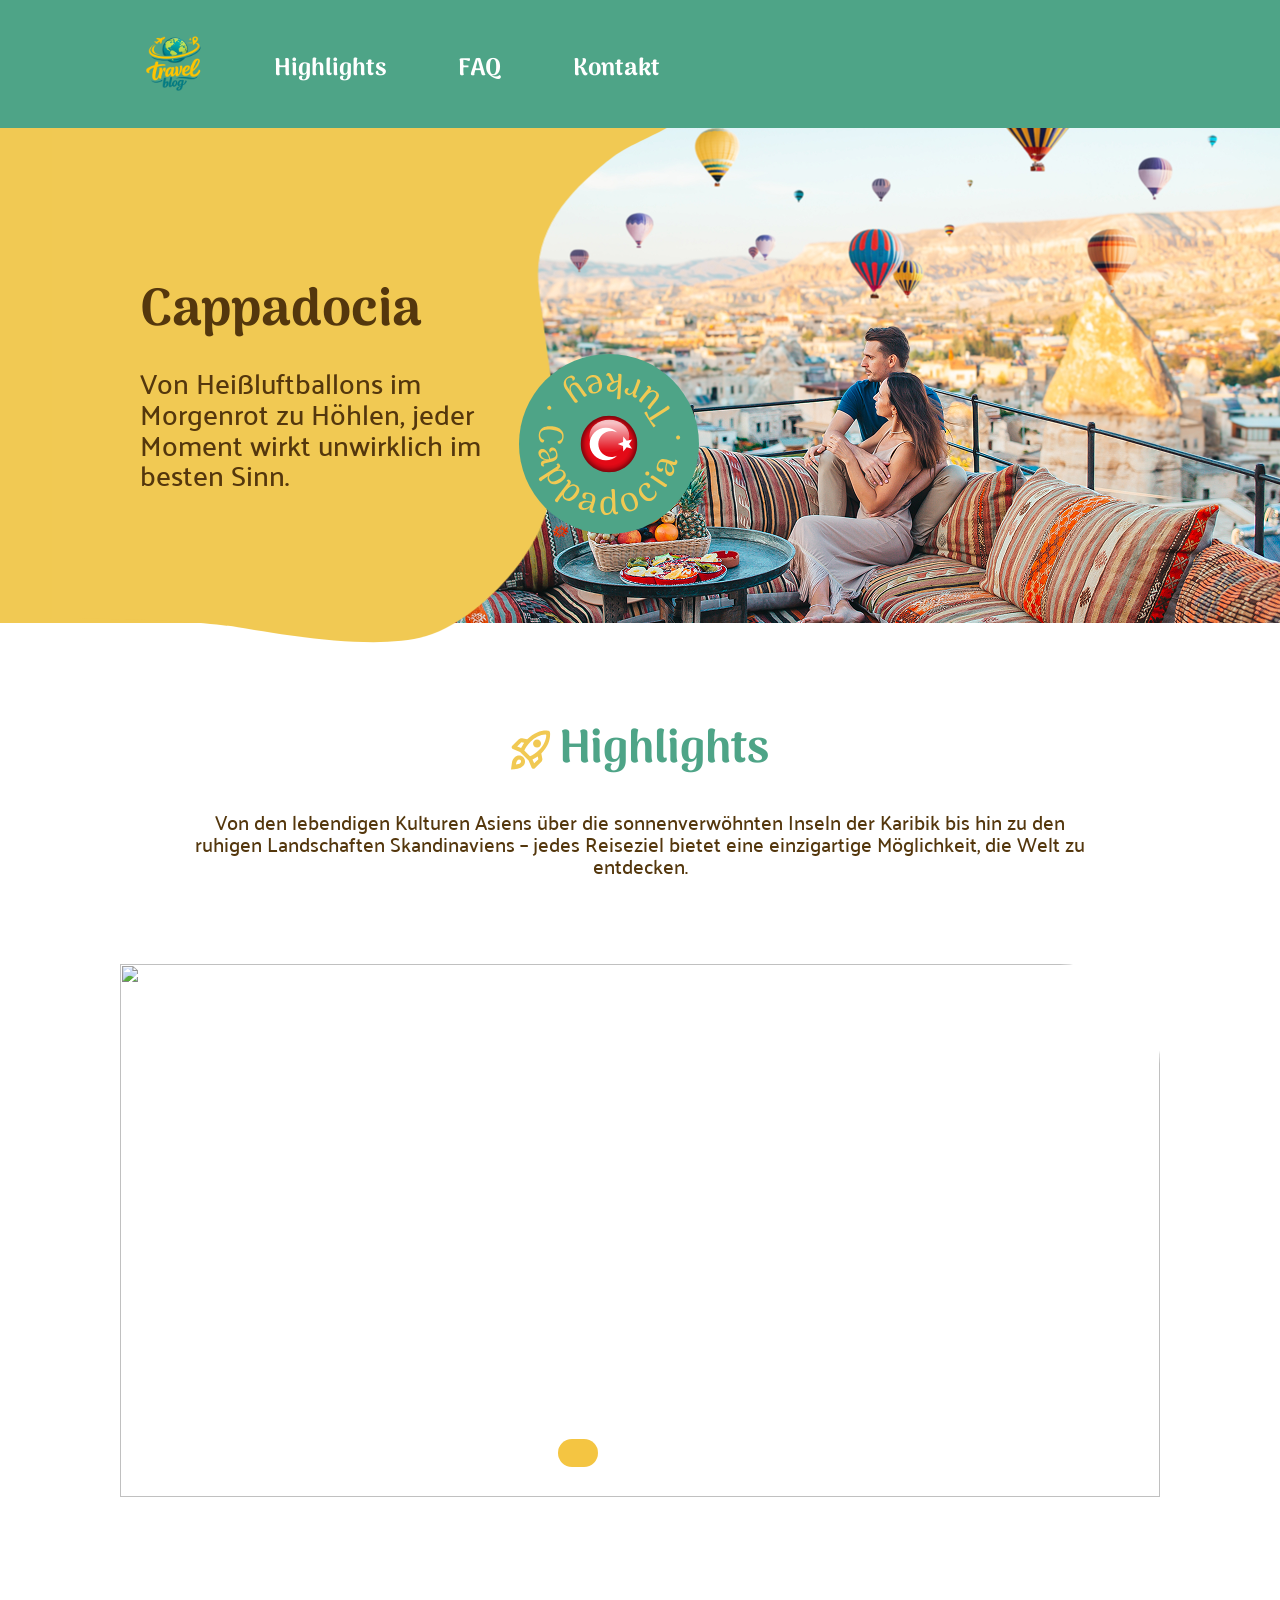
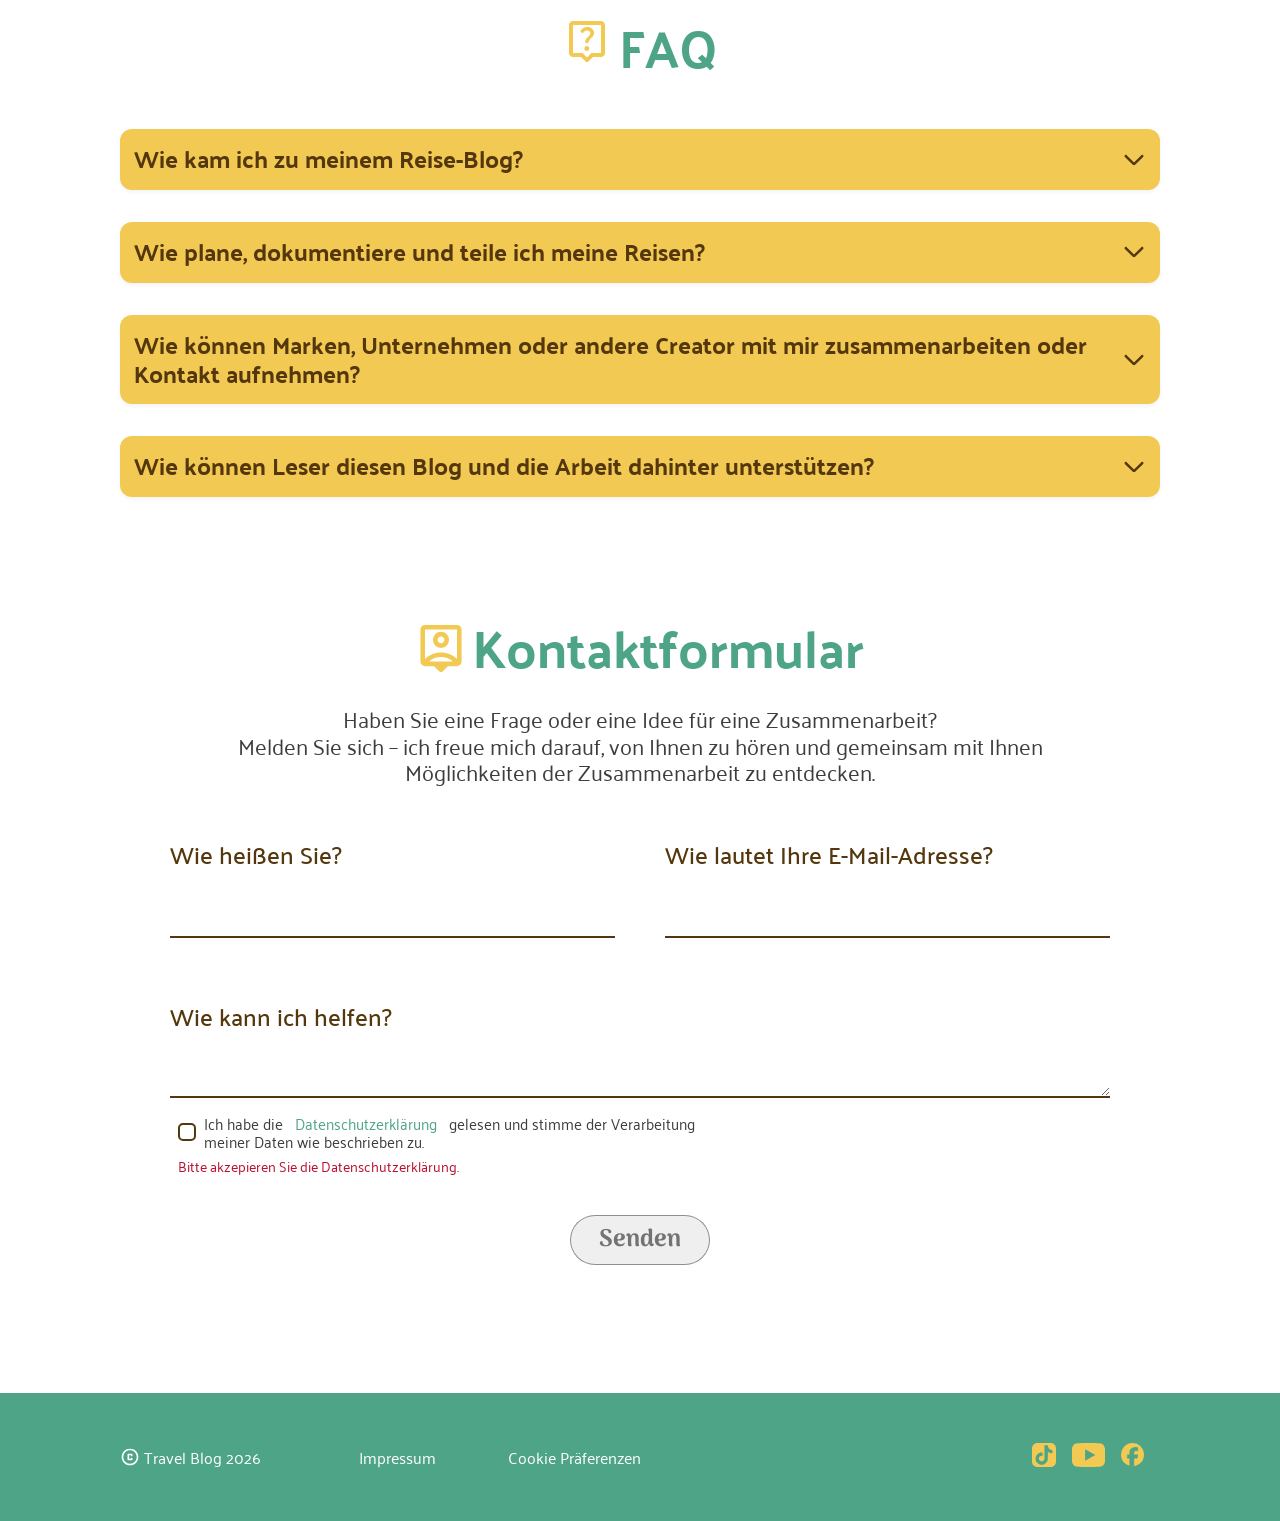
==== commit 9d28f762: "englisches übersetzt, padding entfernt, hero-section angepasst" ====
--- a/index.html
+++ b/index.html
@@ -28,7 +28,7 @@
           <a href="index.html#faq-section">FAQ</a>
         </li>
         <li class="contact-link">
-          <a href="index.html#contact-form">Contact</a>
+          <a href="index.html#contact-form">Kontakt</a>
         </li>
       </ul>
     </nav>
@@ -265,7 +265,7 @@
               Daten wie beschrieben zu.<br></p>
           </div>
 
-          <p class="error">Please accept the privacy policy.</p>
+          <p class="error">Bitte akzepieren Sie die Datenschutzerklärung.</p>
         </div>
         <div class="form-group-submit">
           <input type="submit" value="Senden">
@@ -280,8 +280,8 @@
         <p>Travel Blog 2026</p>
       </div>
       <div class="footer-links">
-        <a href="impressum.html">Imprint</a>
-        <a href="">Cookie Preferences</a>
+        <a href="impressum.html">Impressum</a>
+        <a href="">Cookie Präferenzen</a>
       </div>
     </div>
     <div class="social-media">
--- a/css/index.css
+++ b/css/index.css
@@ -129,8 +129,8 @@
     z-index: 6;
     opacity: 0;
 
-    width: 160px;
-    height: 160px;
+    width: 180px;
+    height: 180px;
 
     animation: siegelEinfliegen 1.0s ease-out 3.5s forwards;
 }
@@ -139,7 +139,7 @@
 .siegel-flag,
 .siegel-text {
     position: absolute;
-    top: 0;
+    top: -30px;
     left: 0;
 
     width: 100%;
@@ -372,7 +372,7 @@
     flex-direction: column;
     text-align: center;
     gap: 24px;
-    padding: 0 60px;
+    /* padding: 0 60px; */
 }
 
 .contact-text-headline {
@@ -728,7 +728,142 @@
 
 /* mobile */
 @media screen and (min-width: 320px) and (max-width: 767px) {
-
+    .hero-section {
+        height: 533px;
+        justify-content: flex-start;
+    }
+
+    .hero-section::before {
+        background-image: url(../assets/images/index/hero-mobile.png);
+        background-size: 100% auto;
+
+        animation:
+            hintergrundNachLinksMobile 0.8s ease-out 2.2s forwards,
+            hintergrundZoomMobile 0.8s ease-out 3.4s forwards;
+    }
+
+    .text-block {
+        max-width: 250px;
+        padding-top: 15px;
+        padding-left: 18px;
+        opacity: 1;
+
+        animation: textAusblendenMobile 0.3s ease-out 3.1s forwards;
+    }
+
+    .text-block h1 {
+        font-size: 40px;
+
+        margin-bottom: 16px;
+
+        animation: textEinblendenMobile 0.5s ease-in-out 1.0s forwards;
+    }
+
+    .text-block p {
+        font-size: 20px;
+
+        opacity: 0;
+
+        animation: textEinblendenMobile 0.5s ease-in-out 1.0s forwards;
+    }
+
+    .siegel-wrapper {
+        left: 25%;
+        bottom: 40%;
+
+        width: 160px;
+        height: 160px;
+
+        animation: siegelEinblenen 0.5s ease-out 3.4s forwards;
+    }
+
+    .layer-2 {
+        background-image: url('../assets/images/index/yellow-curtain-mobile.svg');
+        background-size: cover;
+
+        animation:
+            vorhangEinblenden 0.15s ease-in-out 1.4s forwards,
+            vorhangZiehtNachLinksMobile 0.8s ease-out 2.2s forwards,
+            vorhangZiehtNachOben 0.8s ease-out 3.4s forwards;
+    }
+
+    .layer-3 {
+        background-image: url('../assets/images/index/yellow-curtain-mobile.svg');
+
+        animation: none;
+    }
+
+    @keyframes textEinblendenMobile {
+        0% {
+            opacity: 0;
+        }
+
+        100% {
+            opacity: 1;
+        }
+    }
+
+    @keyframes textAusblendenMobile {
+        0% {
+            opacity: 1;
+        }
+
+        100% {
+            opacity: 0;
+        }
+    }
+
+    @keyframes siegelEinblenen {
+        0% {
+            opacity: 0;
+            transform: scale(0.5);
+        }
+
+        100% {
+            opacity: 1;
+            transform: scale(1);
+        }
+    }
+
+    @keyframes vorhangZiehtNachLinksMobile {
+        0% {
+            transform: translateX(0);
+        }
+
+        100% {
+            transform: translateX(-9%);
+        }
+    }
+
+    @keyframes hintergrundNachLinksMobile {
+        0% {
+            transform: scale(1.15)
+        }
+
+        100% {
+            transform: scale(1.25)
+        }
+    }
+
+    @keyframes vorhangZiehtNachOben {
+        0% {
+            transform: translateX(-10%) translateY(0) scale(1);
+        }
+
+        100% {
+            transform: translateX(-15%) translateY(-20%) scale(0.7);
+        }
+    }
+
+    @keyframes hintergrundZoomMobile {
+        0% {
+            transform: scale(1.25);
+        }
+
+        100% {
+            transform: scale(1.35);
+        }
+    }
 
     .contact-form {
         padding: 80px 0px;
@@ -781,6 +916,15 @@
 }
 
 @media screen and (min-width: 319px) and (max-width: 499px) {
+    @keyframes vorhangZiehtNachOben {
+        0% {
+            transform: translateX(-10%) translateY(0) scale(1);
+        }
+
+        100% {
+            transform: translateX(-30%) translateY(-20%) scale(0.6);
+        }
+    }
 
     .highlights-rocket {
         padding-bottom: 32px;
@@ -865,6 +1009,31 @@
 }
 
 @media screen and (min-width: 500px) and (max-width: 767px) {
+    .hero-section::before {
+        background-image: url(../assets/images/index/hero-mobile.png);
+        background-position: right;
+        background-size: 100% auto;
+    }
+
+    .layer-2 {
+        background-image: url('../assets/images/index/yellow-curtain-3.svg');
+    }
+
+    .siegel-wrapper {
+        left: 55%;
+        bottom: 35%;
+    }
+
+    @keyframes vorhangZiehtNachOben {
+        0% {
+            transform: translateX(-10%) translateY(0) scale(1);
+        }
+
+        100% {
+            transform: translateX(-35%) translateY(-25%) scale(0.7);
+        }
+    }
+
     .highlights-text h1 {
         font-size: 42px;
     }
@@ -939,6 +1108,80 @@
 
 /* tablet */
 @media screen and (min-width: 768px) and (max-width: 991px) {
+    .hero-section {
+        justify-content: center;
+    }
+
+    .hero-section::before {
+        background-image: url(../assets/images/index/hero.png);
+
+        animation:
+            hintergrundNachLinksMobile 0.8s ease-out 2.2s forwards,
+            hintergrundZoomMobile2 0.8s ease-out 3.4s forwards;
+    }
+
+    .text-block {
+        padding-left: 32px;
+        animation: textZiehtNachLinks 1.3s ease-out 2.2s forwards;
+    }
+
+    .text-block h1 {
+        font-size: 48px;
+
+        margin-bottom: 16px;
+
+    }
+
+    .text-block p {
+        font-size: 32px;
+    }
+
+    .layer-2 {
+        background-image: url('../assets/images/index/yellow-curtain-2.svg');
+        background-size: auto 100%;
+        width: 120%;
+
+        animation:
+            vorhangEinblenden 0.15s ease-in-out 2.0s forwards,
+            vorhangAusblenden 1.0s ease-in-out 3.5s forwards,
+            vorhangZiehtNachLinks 2.3s ease-out 2.2s forwards;
+    }
+
+    .layer-3 {
+        background-image: url('../assets/images/index/yellow-curtain-3.svg');
+
+        animation:
+            vorhangEinblenden 0.9s ease-in-out 3.1s forwards,
+            vorhangZiehtNachLinks 2.3s ease-out 2.2s forwards;
+    }
+
+    .siegel-wrapper {
+        left: 25%;
+        bottom: -35%;
+
+        animation: siegelEinfliegen 1.0s ease-out 3.5s forwards;
+    }
+
+    @keyframes textZiehtNachLinks {
+        0% {
+            transform: translateX(0);
+        }
+
+        100% {
+            transform: translateX(-70%);
+        }
+    }
+
+    @keyframes hintergrundZoomMobile2 {
+        0% {
+            transform: translateY(0px);
+        }
+
+        100% {
+            transform: translateY(-20px);
+        }
+    }
+
     .highlights-text h1 {
         font-size: 48px;
     }
@@ -1055,6 +1298,80 @@
 }
 
 @media screen and (min-width: 900px) and (max-width: 1023px) {
+    .hero-section {
+        justify-content: center;
+    }
+
+    .hero-section::before {
+        background-image: url(../assets/images/index/hero.png);
+
+        animation:
+            hintergrundNachLinksMobile 0.8s ease-out 2.2s forwards,
+            hintergrundZoomMobile2 0.8s ease-out 3.4s forwards;
+    }
+
+    .text-block {
+        padding-left: 32px;
+        animation: textZiehtNachLinks 1.3s ease-out 2.2s forwards;
+    }
+
+    .text-block h1 {
+        font-size: 52px;
+
+        margin-bottom: 16px;
+
+    }
+
+    .text-block p {
+        font-size: 32px;
+    }
+
+    .layer-2 {
+        background-image: url('../assets/images/index/yellow-curtain-2.svg');
+        background-size: auto 100%;
+        width: 120%;
+
+        animation:
+            vorhangEinblenden 0.15s ease-in-out 2.0s forwards,
+            vorhangAusblenden 1.0s ease-in-out 3.5s forwards,
+            vorhangZiehtNachLinks 2.3s ease-out 2.2s forwards;
+    }
+
+    .layer-3 {
+        background-image: url('../assets/images/index/yellow-curtain-3.svg');
+
+        animation:
+            vorhangEinblenden 0.9s ease-in-out 3.1s forwards,
+            vorhangZiehtNachLinks 2.3s ease-out 2.2s forwards;
+    }
+
+    .siegel-wrapper {
+        left: 15%;
+        bottom: -25%;
+
+        animation: siegelEinfliegen 1.0s ease-out 3.5s forwards;
+    }
+
+    @keyframes textZiehtNachLinks {
+        0% {
+            transform: translateX(0);
+        }
+
+        100% {
+            transform: translateX(-85%);
+        }
+    }
+
+    @keyframes hintergrundZoomMobile2 {
+        0% {
+            transform: translateY(0px);
+        }
+
+        100% {
+            transform: translateY(-20px);
+        }
+    }
+
     .highlights-text h1 {
         font-size: 52px;
     }
@@ -1129,6 +1446,48 @@
 
 /* wide-screen */
 @media screen and (min-width: 1024px) and (max-width: 1299px) {
+    .text-block h1 {
+        font-size: 52px;
+
+        margin-bottom: 16px;
+    }
+
+    .text-block p {
+        font-size: 28px;
+    }
+
+    .siegel-wrapper {
+        left: 15%;
+        bottom: -35%;
+    }
+
+    @keyframes vorhangZiehtNachLinks {
+        0% {
+            transform: translateX(0);
+        }
+
+        30% {
+            transform: translateX(-20%);
+        }
+
+        60% {
+            transform: translateX(-20%);
+        }
+
+        100% {
+            transform: translateX(-22%);
+        }
+    }
+
+    @keyframes textZiehtNachLinks {
+        0% {
+            transform: translateX(0);
+        }
+
+        100% {
+            transform: translateX(-95%);
+        }
+    }
 
     .highlights-rocket {
         padding-bottom: 32px;
@@ -1167,6 +1526,14 @@
 }
 
 @media screen and (min-width: 1300px) and (max-width: 1399px) {
+    .text-block {
+        padding-left: 28px;
+    }
+
+    .siegel-wrapper {
+        left: -30%;
+        bottom: -35%;
+    }
 
     .highlights-rocket {
         padding-bottom: 32px;
@@ -1204,14 +1571,53 @@
     }
 }
 
-@media screen and (max-width: 1441px) {
+@media screen and (min-width: 1400px) and (max-width: 1899px) {
+    .siegel-wrapper {
+        left: -25%;
+        bottom: -55%;
+    }
+}
+
+@media screen and (min-width: 1441px) {
+
+    @keyframes vorhangZiehtNachLinks {
+        0% {
+            transform: translateX(0);
+        }
+
+        30% {
+            transform: translateX(-18%);
+        }
+
+        60% {
+            transform: translateX(-18%);
+        }
+
+        100% {
+            transform: translateX(-23%);
+        }
+    }
+
+    @keyframes hintergrundNachOben {
+        0% {
+            transform: translateY(0);
+        }
+
+        100% {
+            transform: translateY(-30px);
+        }
+    }
+
+}
+
+@media screen and (min-width: 1900px) {
     .hero-section {
-        height: 915px;
+        height: 700px;
     }
 
     .siegel-wrapper {
-        left: -5%;
-        bottom: -50%;
+        left: -50%;
+        bottom: -75%;
     }
 
     @keyframes vorhangZiehtNachLinks {
@@ -1220,16 +1626,15 @@
         }
 
         30% {
+            transform: translateX(-16%);
+        }
+
+        60% {
+            transform: translateX(-16%);
+        }
+
+        100% {
             transform: translateX(-20%);
         }
-
-        60% {
-            transform: translateX(-20%);
-        }
-
-        100% {
-            transform: translateX(-25%);
-        }
-    }
-
+    }
 }
--- a/css/components.css
+++ b/css/components.css
@@ -159,6 +159,7 @@
   justify-content: center;
   align-items: end;
   gap: 8px;
+  font-family: "Palanquin";
 }
 
 .protip-label img {
--- a/css/layout.css
+++ b/css/layout.css
@@ -137,10 +137,6 @@
   font-size: 24px;
   font-weight: bold;
   color: var(--primary-white);
-}
-
-.navbar a:active {
-  color: var(--primary-gelb);
 }
 
 .highlights-link a::after {
@@ -219,7 +215,19 @@
 .contact-link a:hover::after {
   opacity: 1;
   transform: scaleX(1) rotate(1deg);
-}
+} 
+
+.navbar a:active {
+  color: var(--primary-gelb);
+}
+
+.highlights-link a:active::after,
+.faq-link a:active::after,
+.contact-link a:active::after {
+  opacity: 0;
+  transform: scaleX(0);
+}
+
 
 .footer {
   display: flex;
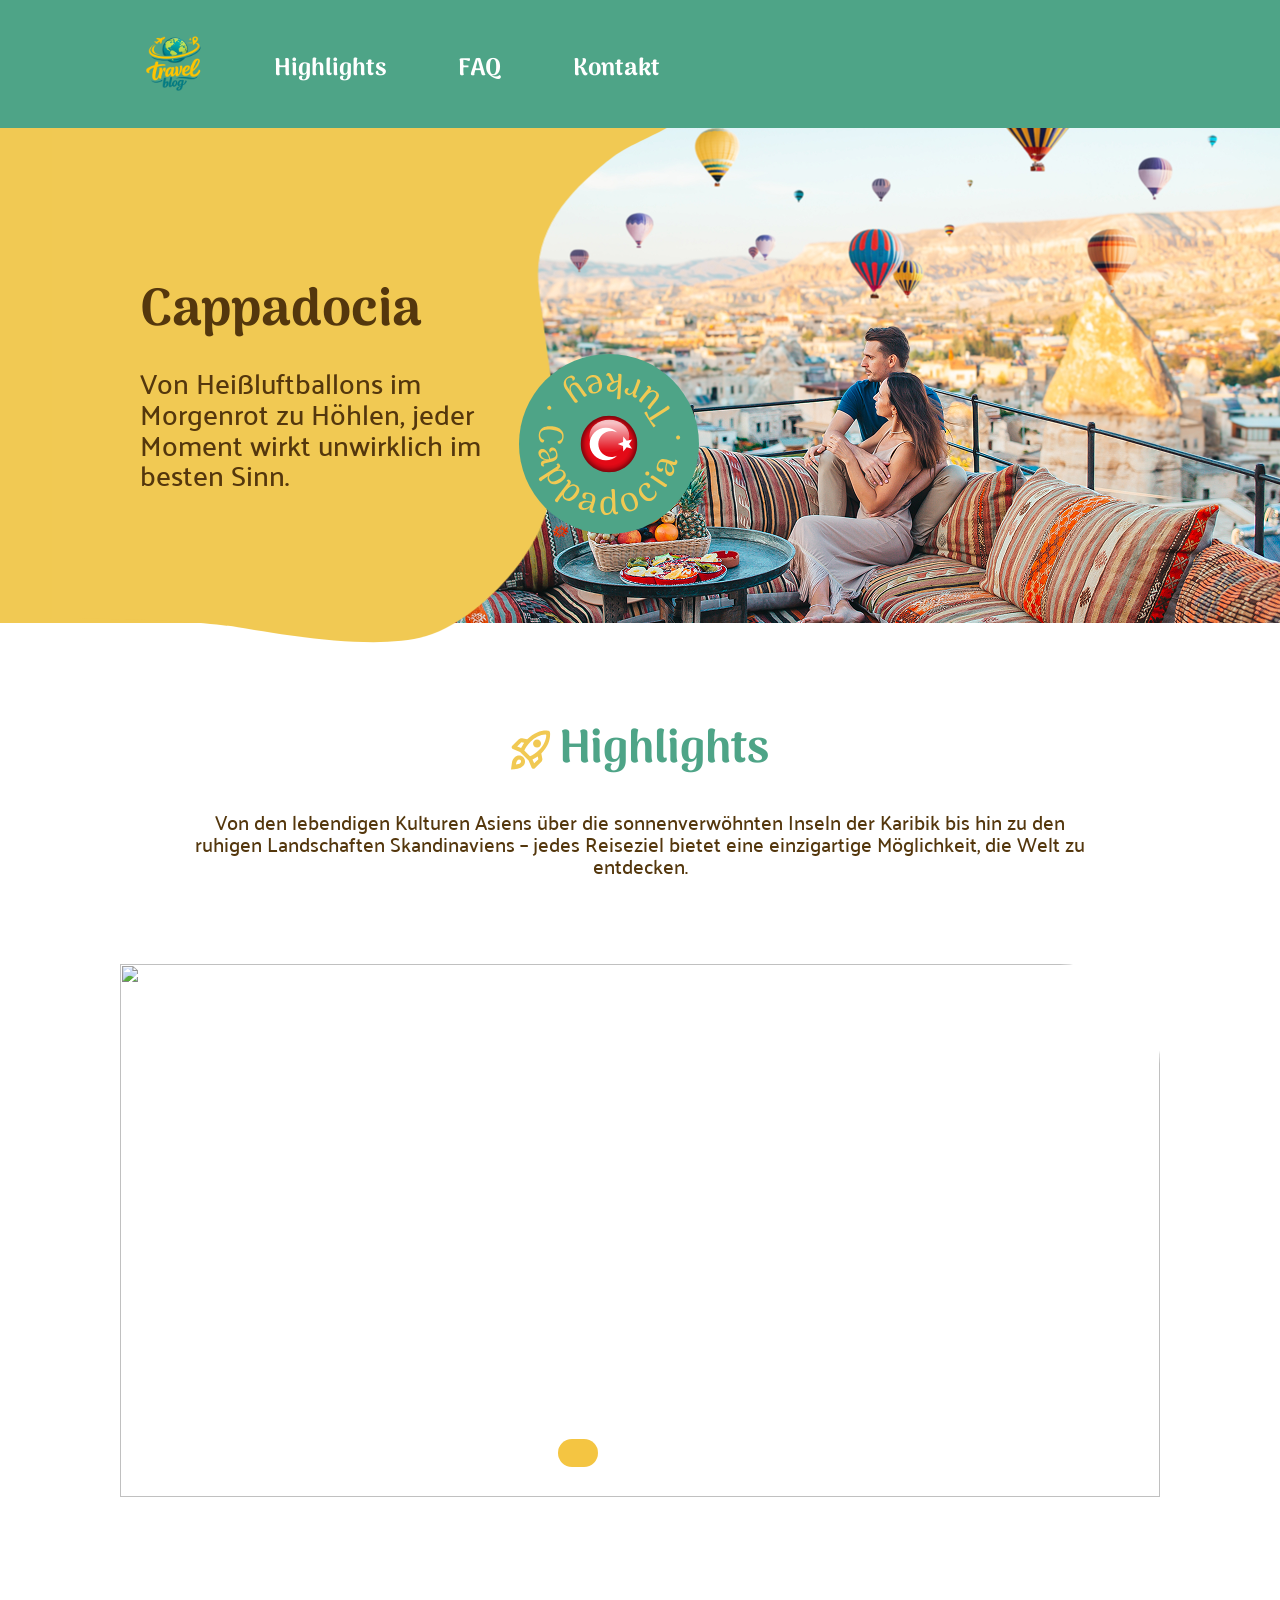
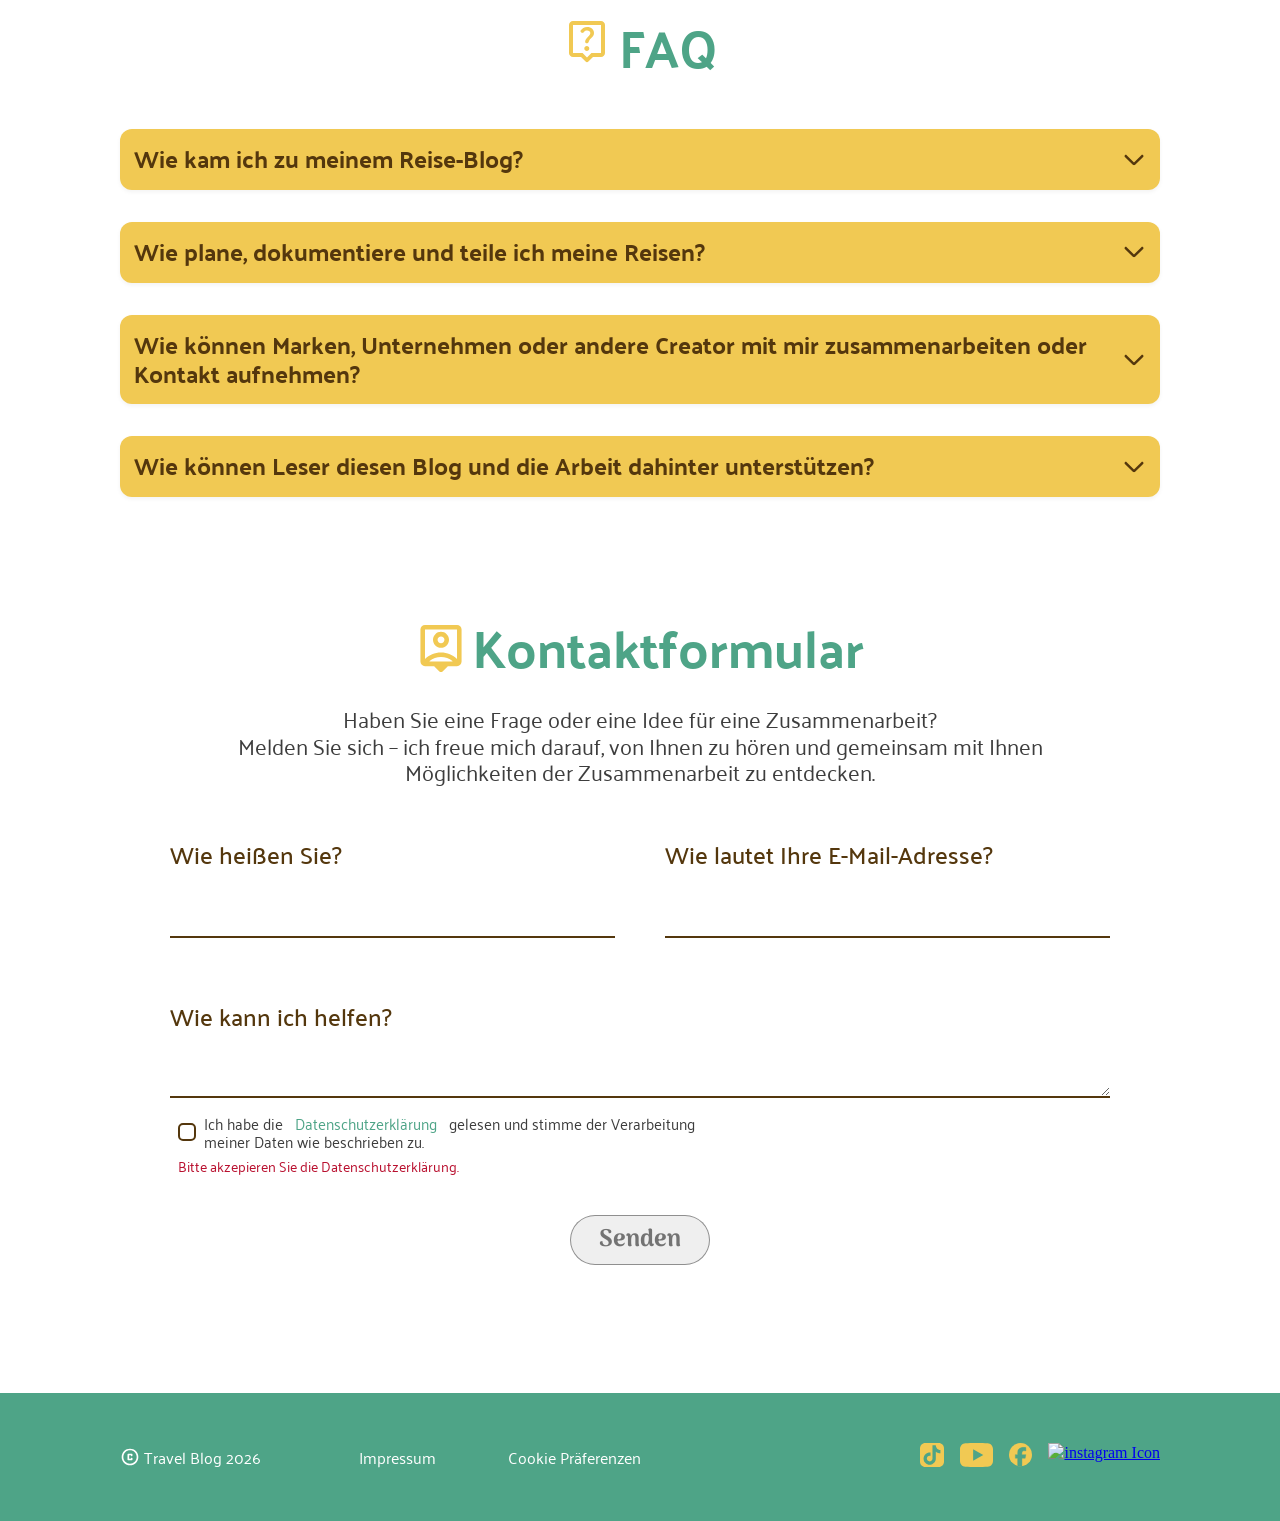
==== commit 529f2fca: "Tippfehler beim Instagram Icon in der Footbar korrigiert" ====
--- a/index.html
+++ b/index.html
@@ -291,7 +291,8 @@
           alt="YouTube Icon"></a>
       <a href="https://www.facebook.com/?locale=de_DE" target="_blank"><img src="./assets/icons/facebook_icon.svg"
           alt="Facebook Icon"></a>
-      <a href="https://www.instagram.com/" target="_blank"><img src="./assets/icons/instagram_icon.svg" alt=""></a>
+      <a href="https://www.instagram.com/" target="_blank"><img src="./assets/icons/instagram_icon.svg"
+          alt="instagram Icon"></a>
     </div>
   </footer>
   <section class="sticky-footbar">
--- a/css/index.css
+++ b/css/index.css
@@ -1637,4 +1637,33 @@
             transform: translateX(-20%);
         }
     }
+}
+
+@media screen and (min-width: 2600px) {
+    .hero-section {
+        height: 1000px;
+    }
+
+    .siegel-wrapper {
+        left: -50%;
+        bottom: -75%;
+    }
+
+    @keyframes vorhangZiehtNachLinks {
+        0% {
+            transform: translateX(0);
+        }
+
+        30% {
+            transform: translateX(-16%);
+        }
+
+        60% {
+            transform: translateX(-16%);
+        }
+
+        100% {
+            transform: translateX(-20%);
+        }
+    }
 }
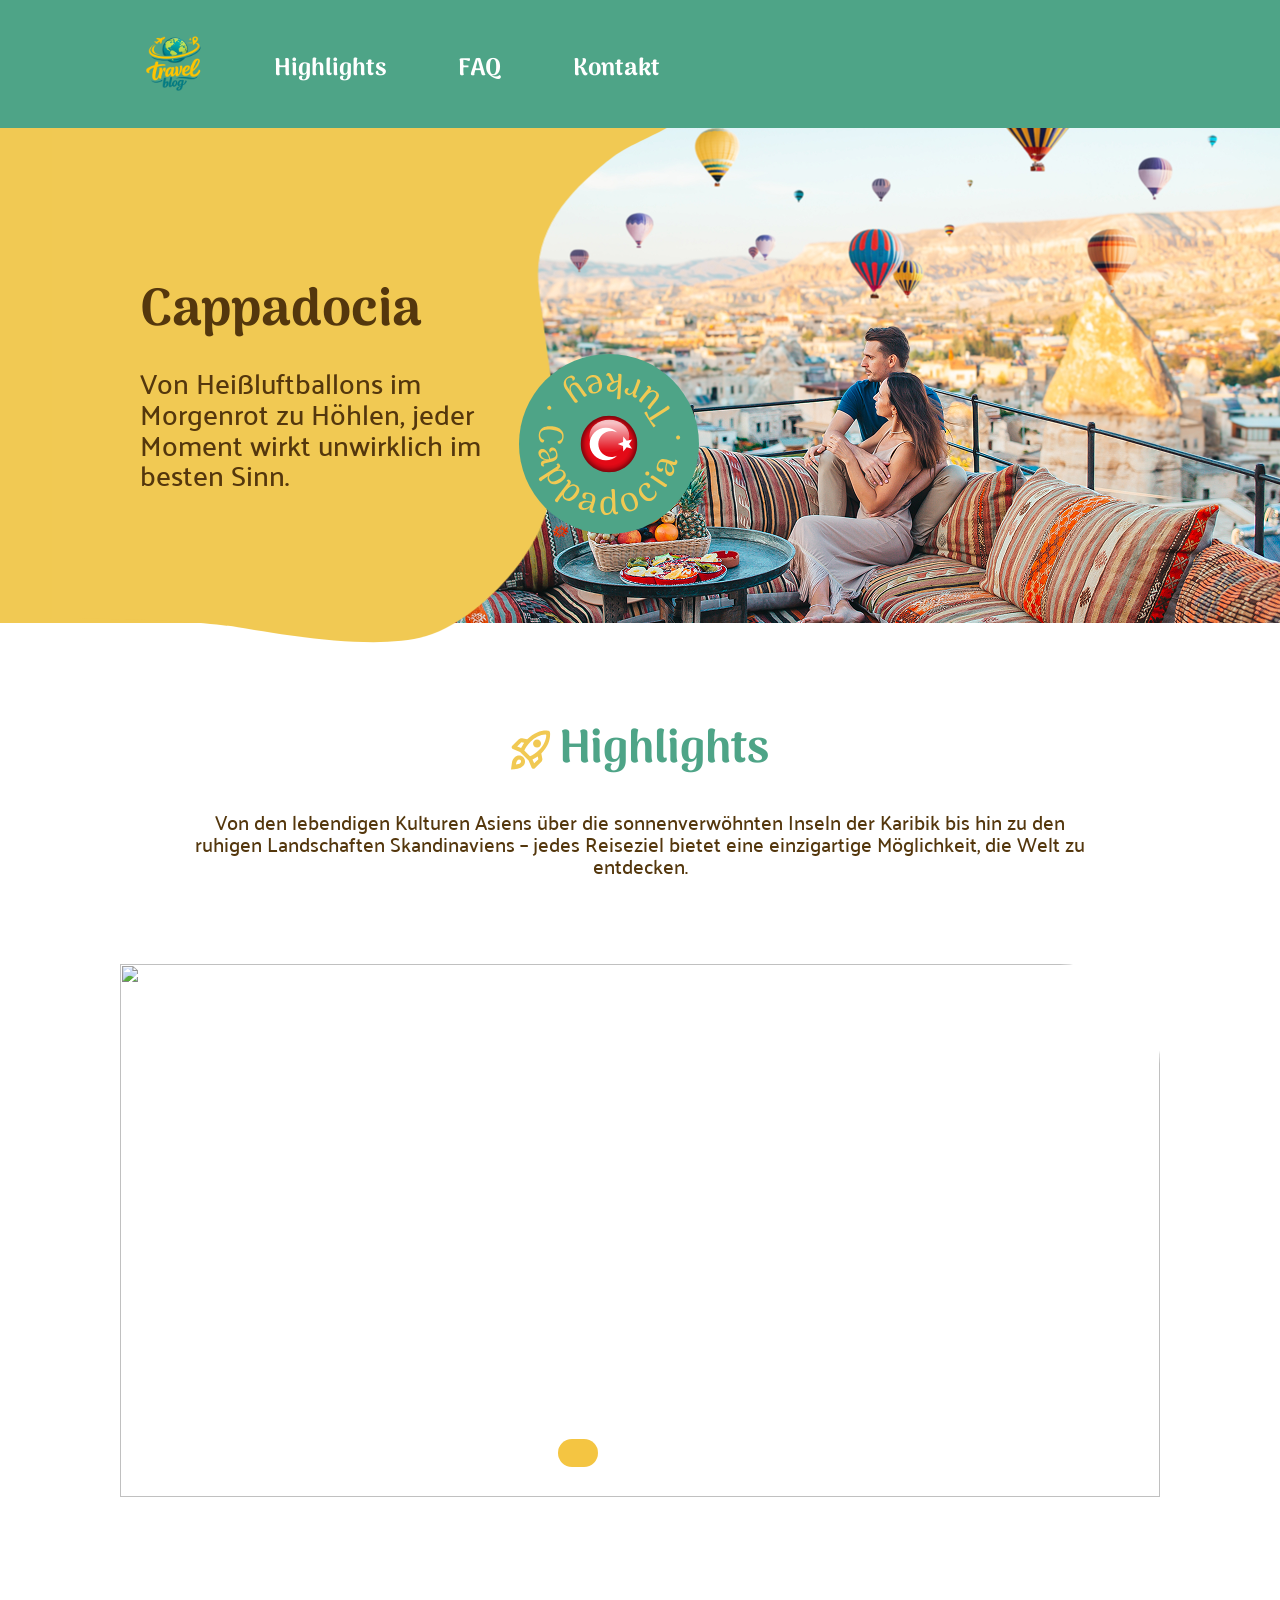
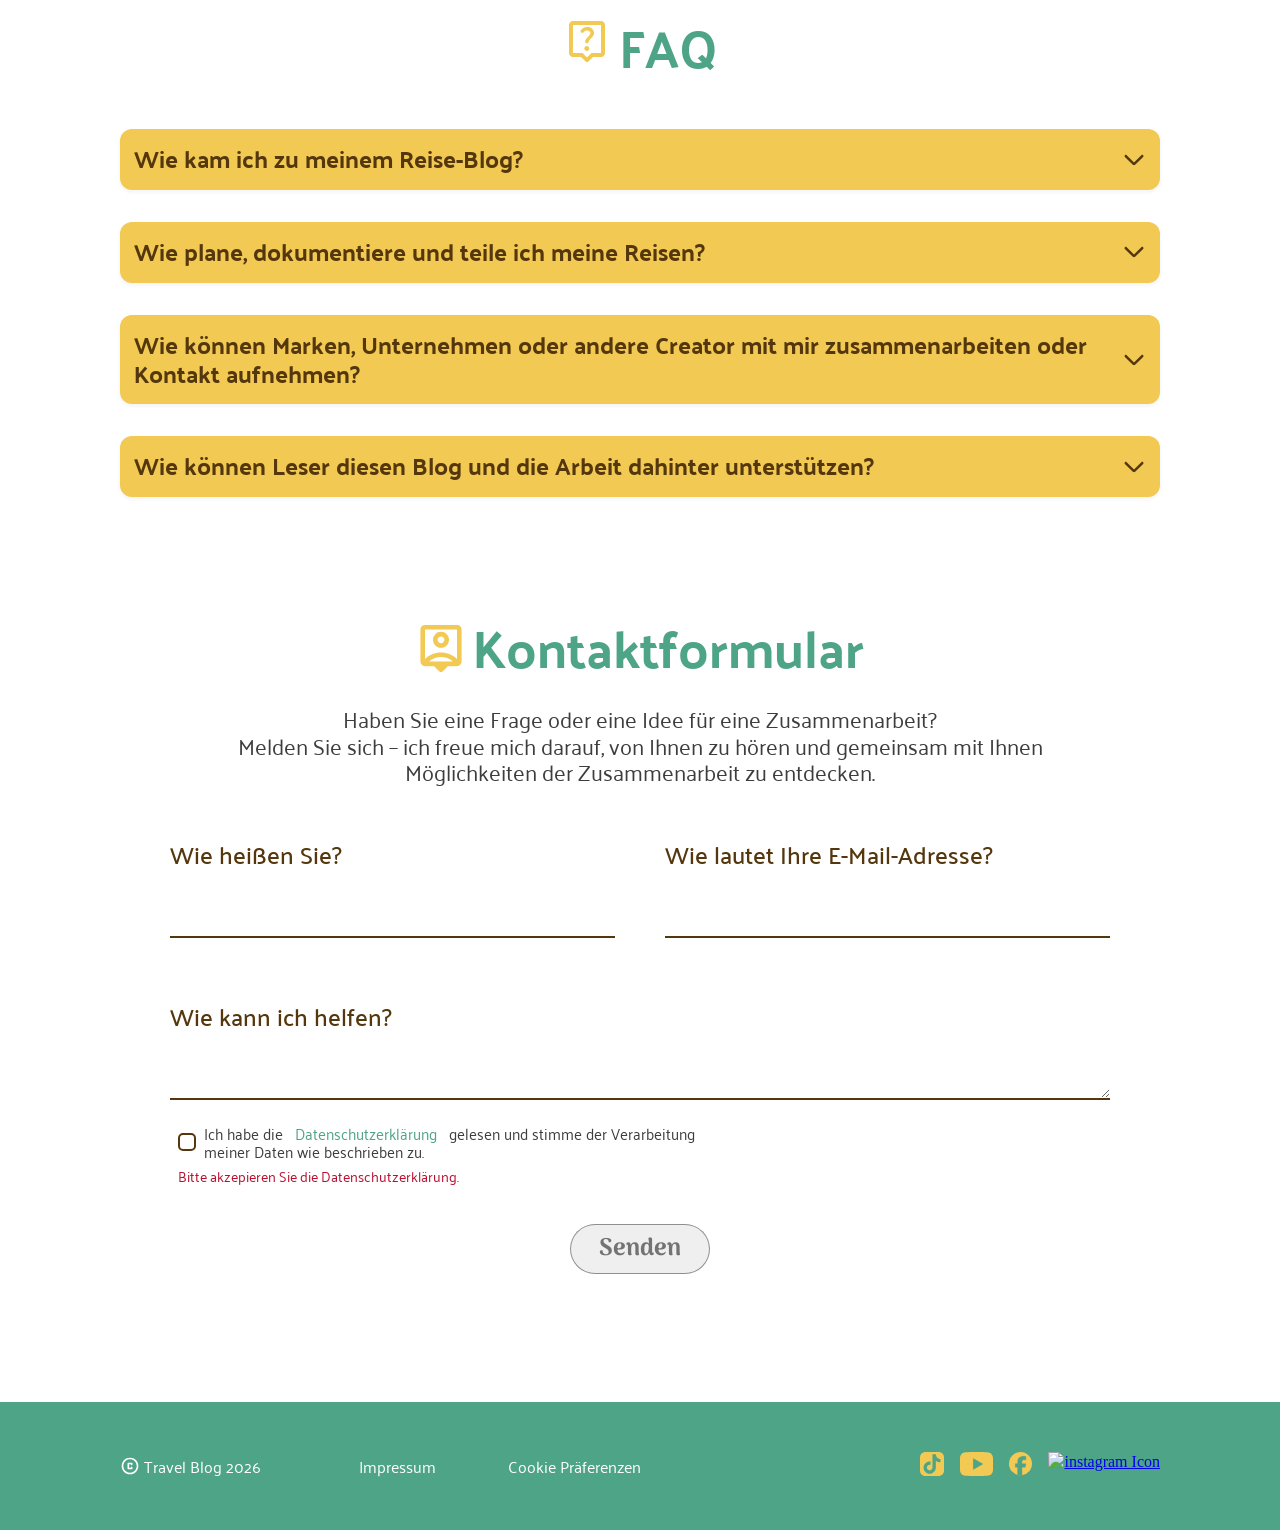
==== commit 0de38954: "index contact form correct the space" ====
--- a/index.html
+++ b/index.html
@@ -251,7 +251,7 @@
         <div class="form-row">
           <div class="form-group">
             <label for="help">Wie kann ich helfen?</label>
-            <textarea rows="2"></textarea>
+            <textarea rows="1"></textarea>
           </div>
         </div>
         <div class="checkbox-column">
@@ -264,7 +264,6 @@
               Ich habe die <span class="policy">Datenschutzerklärung</span> gelesen und stimme der Verarbeitung meiner
               Daten wie beschrieben zu.<br></p>
           </div>
-
           <p class="error">Bitte akzepieren Sie die Datenschutzerklärung.</p>
         </div>
         <div class="form-group-submit">
--- a/css/index.css
+++ b/css/index.css
@@ -1,707 +1,721 @@
+:root {
+  interpolate-size: allow-keywords;
+}
+
 /*landing-section*/
 .hero-section {
-    width: 100%;
-    height: 515px;
-
-    position: relative;
-
-    display: flex;
-    justify-content: center;
-    align-items: center;
-
-    overflow: hidden;
+  width: 100%;
+  height: 515px;
+
+  position: relative;
+
+  display: flex;
+  justify-content: center;
+  align-items: center;
+
+  overflow: hidden;
 }
 
 .hero-section::before {
-    content: "";
-
-    position: absolute;
-    top: 0;
-    left: 0;
-
-    width: 100%;
-    height: 100%;
-
-    background-image: url(../assets/images/index/hero.png);
-    background-size: cover;
-    background-position: top center;
-    background-repeat: no-repeat;
-
-    background-color: var(--primary-gelb);
-
-    z-index: 0;
-
-    animation: hintergrundNachOben 1.3s ease-out 3.5s forwards;
+  content: "";
+
+  position: absolute;
+  top: 0;
+  left: 0;
+
+  width: 100%;
+  height: 100%;
+
+  background-image: url(../assets/images/index/hero.png);
+  background-size: cover;
+  background-position: top center;
+  background-repeat: no-repeat;
+
+  background-color: var(--primary-gelb);
+
+  z-index: 0;
+
+  animation: hintergrundNachOben 1.3s ease-out 3.5s forwards;
 }
 
 .hero-content {
-    position: relative;
-    z-index: 5;
+  position: relative;
+  z-index: 5;
 }
 
 .svg-layer {
-    position: absolute;
-    top: 0;
-    left: 0;
-
-    width: 100%;
-    height: 100%;
-
-    background-repeat: no-repeat;
+  position: absolute;
+  top: 0;
+  left: 0;
+
+  width: 100%;
+  height: 100%;
+
+  background-repeat: no-repeat;
 }
 
 .layer-1 {
-    background-image: url('../assets/images/index/yellow-curtain-1.svg');
-    background-size: cover;
-    background-position: center;
-
-    z-index: 5;
-
-    animation:
-        vorhangZiehtNachLink 0.15s ease-in-out 1.8s forwards,
-        vorhangAusblenden 0.9s ease-in-out 2.2s forwards;
+  background-image: url("../assets/images/index/yellow-curtain-1.svg");
+  background-size: cover;
+  background-position: center;
+
+  z-index: 5;
+
+  animation:
+    vorhangZiehtNachLink 0.15s ease-in-out 1.8s forwards,
+    vorhangAusblenden 0.9s ease-in-out 2.2s forwards;
 }
 
 .layer-2 {
-    background-image: url('../assets/images/index/yellow-curtain-2.svg');
-    background-size: 100% 100%;
-    background-position: center;
-
-    z-index: 4;
-    opacity: 0;
-
-    animation:
-        vorhangEinblenden 0.15s ease-in-out 2.0s forwards,
-        vorhangAusblenden 1.0s ease-in-out 3.5s forwards,
-        vorhangZiehtNachLinks 2.3s ease-out 2.2s forwards;
+  background-image: url("../assets/images/index/yellow-curtain-2.svg");
+  background-size: 100% 100%;
+  background-position: center;
+
+  z-index: 4;
+  opacity: 0;
+
+  animation:
+    vorhangEinblenden 0.15s ease-in-out 2s forwards,
+    vorhangAusblenden 1s ease-in-out 3.5s forwards,
+    vorhangZiehtNachLinks 2.3s ease-out 2.2s forwards;
 }
 
 .layer-3 {
-    background-image: url('../assets/images/index/yellow-curtain-3.svg');
-    background-size: 100% 100%;
-    background-position: center;
-
-    z-index: 3;
-    opacity: 0;
-
-    animation:
-        vorhangEinblenden 0.9s ease-in-out 3.1s forwards,
-        vorhangZiehtNachLinks 2.3s ease-out 2.2s forwards;
+  background-image: url("../assets/images/index/yellow-curtain-3.svg");
+  background-size: 100% 100%;
+  background-position: center;
+
+  z-index: 3;
+  opacity: 0;
+
+  animation:
+    vorhangEinblenden 0.9s ease-in-out 3.1s forwards,
+    vorhangZiehtNachLinks 2.3s ease-out 2.2s forwards;
 }
 
 .text-block {
-    max-width: 345px;
-
-    opacity: 1;
-
-    animation: textZiehtNachLinks 1.3s ease-out 2.2s forwards;
+  max-width: 345px;
+
+  opacity: 1;
+
+  animation: textZiehtNachLinks 1.3s ease-out 2.2s forwards;
 }
 
 .text-block h1 {
-    font-family: Arima;
-    font-size: 60px;
-    font-weight: 700;
-    color: var(--secondary-braun);
-
-    margin-bottom: 32px;
-
-    opacity: 0;
-
-    animation: ueberschriftKommtVonUnten 0.6s ease-in-out 0.2s forwards;
+  font-family: Arima;
+  font-size: 60px;
+  font-weight: 700;
+  color: var(--secondary-braun);
+
+  margin-bottom: 32px;
+
+  opacity: 0;
+
+  animation: ueberschriftKommtVonUnten 0.6s ease-in-out 0.2s forwards;
 }
 
 .text-block p {
-    font-family: Palanquin;
-    font-size: 28px;
-    font-weight: 500;
-    color: var(--secondary-braun);
-    line-height: 110%;
-
-    opacity: 0;
-
-    animation: textEinblenden 0.8s ease-out 1.4s forwards;
+  font-family: Palanquin;
+  font-size: 28px;
+  font-weight: 500;
+  color: var(--secondary-braun);
+  line-height: 110%;
+
+  opacity: 0;
+
+  animation: textEinblenden 0.8s ease-out 1.4s forwards;
 }
 
 .siegel-wrapper {
-    position: absolute;
-    left: -30%;
-    bottom: -30%;
-    z-index: 6;
-    opacity: 0;
-
-    width: 180px;
-    height: 180px;
-
-    animation: siegelEinfliegen 1.0s ease-out 3.5s forwards;
+  position: absolute;
+  left: -30%;
+  bottom: -30%;
+  z-index: 6;
+  opacity: 0;
+
+  width: 180px;
+  height: 180px;
+
+  animation: siegelEinfliegen 1s ease-out 3.5s forwards;
 }
 
 .siegel-bg,
 .siegel-flag,
 .siegel-text {
-    position: absolute;
-    top: -30px;
-    left: 0;
-
-    width: 100%;
-    height: 100%;
-
-    display: block;
+  position: absolute;
+  top: -30px;
+  left: 0;
+
+  width: 100%;
+  height: 100%;
+
+  display: block;
 }
 
 .siegel-bg {
-    z-index: 1;
+  z-index: 1;
 }
 
 .siegel-flag {
-    z-index: 2;
-
-    transform: scale(0.32);
-    transform-origin: center;
+  z-index: 2;
+
+  transform: scale(0.32);
+  transform-origin: center;
 }
 
 .siegel-text {
-    z-index: 3;
-
-    transform: scale(0.8);
-    transform-origin: center;
-
-    animation: siegelDrehen 25s linear infinite;
+  z-index: 3;
+
+  transform: scale(0.8);
+  transform-origin: center;
+
+  animation: siegelDrehen 25s linear infinite;
 }
 
 @keyframes ueberschriftKommtVonUnten {
-    0% {
-        opacity: 0;
-        transform: translateY(40px);
-    }
-
-    100% {
-        opacity: 1;
-        transform: translateY(0);
-    }
+  0% {
+    opacity: 0;
+    transform: translateY(40px);
+  }
+
+  100% {
+    opacity: 1;
+    transform: translateY(0);
+  }
 }
 
 @keyframes textEinblenden {
-    0% {
-        opacity: 0;
-    }
-
-    100% {
-        opacity: 1;
-    }
+  0% {
+    opacity: 0;
+  }
+
+  100% {
+    opacity: 1;
+  }
 }
 
 @keyframes vorhangZiehtNachLinks {
-    0% {
-        transform: translateX(0);
-    }
-
-    30% {
-        transform: translateX(-20%);
-    }
-
-    60% {
-        transform: translateX(-20%);
-    }
-
-    100% {
-        transform: translateX(-25%);
-    }
+  0% {
+    transform: translateX(0);
+  }
+
+  30% {
+    transform: translateX(-20%);
+  }
+
+  60% {
+    transform: translateX(-20%);
+  }
+
+  100% {
+    transform: translateX(-25%);
+  }
 }
 
 @keyframes textZiehtNachLinks {
-    0% {
-        transform: translateX(0);
-    }
-
-    100% {
-        transform: translateX(-135%);
-    }
+  0% {
+    transform: translateX(0);
+  }
+
+  100% {
+    transform: translateX(-135%);
+  }
 }
 
 @keyframes vorhangAusblenden {
-    to {
-        opacity: 0;
-    }
+  to {
+    opacity: 0;
+  }
 }
 
 @keyframes vorhangEinblenden {
-    to {
-        opacity: 1;
-    }
+  to {
+    opacity: 1;
+  }
 }
 
 @keyframes siegelEinfliegen {
-    0% {
-        opacity: 0;
-        transform: translateY(100px) scale(0.3);
-    }
-
-    100% {
-        opacity: 1;
-        transform: translateY(0) scale(1);
-    }
+  0% {
+    opacity: 0;
+    transform: translateY(100px) scale(0.3);
+  }
+
+  100% {
+    opacity: 1;
+    transform: translateY(0) scale(1);
+  }
 }
 
 @keyframes siegelDrehen {
-    from {
-        transform: scale(0.8) rotate(0deg);
-    }
-
-    to {
-        transform: scale(0.8) rotate(360deg);
-    }
+  from {
+    transform: scale(0.8) rotate(0deg);
+  }
+
+  to {
+    transform: scale(0.8) rotate(360deg);
+  }
 }
 
 @keyframes hintergrundNachOben {
-    0% {
-        transform: translateY(0);
-    }
-
-    100% {
-        transform: translateY(-20px);
-    }
+  0% {
+    transform: translateY(0);
+  }
+
+  100% {
+    transform: translateY(-20px);
+  }
 }
 
 /* FAQ */
 .faq--headline {
-    display: flex;
-    justify-content: center;
-    align-items: start;
-    gap: 8px;
+  display: flex;
+  justify-content: center;
+  align-items: start;
+  gap: 8px;
 }
 
 .faq--headline img {
-    width: 48px;
-    height: 48px;
+  width: 48px;
+  height: 48px;
 }
 
 .faq--headline h2 {
-    color: var(--primary-green);
-    font-weight: 700;
-    font-size: 52px;
-    line-height: 100%;
-    padding-top: 4px;
-    margin-bottom: 48px;
+  color: var(--primary-green);
+  font-weight: 700;
+  font-size: 52px;
+  line-height: 100%;
+  padding-top: 4px;
+  margin-bottom: 48px;
 }
 
 .faq-section {
-    margin-top: 120px;
+  margin-top: 120px;
 }
 
 .faq--wrapper {
-    display: flex;
-    flex-direction: column;
-    gap: 32px;
+  display: flex;
+  flex-direction: column;
+  gap: 32px;
 }
 
 .faq--details {
-    background-color: var(--primary-gelb);
-    border-radius: 12px;
-    overflow: hidden;
-    box-shadow: 0 2px 4px rgba(0, 0, 0, 0.05);
+  background-color: var(--primary-gelb);
+  border-radius: 12px;
+  overflow: hidden;
+  box-shadow: 0 2px 4px rgba(0, 0, 0, 0.05);
 }
 
 summary {
-    list-style: none;
-    display: flex;
-    justify-content: space-between;
-    align-items: center;
-    padding: 16px 14px;
-    /* Das gesamte Element ignoriert Klicks */
-    pointer-events: none;
-    /* verhindert Textmarkierung, da pointer-event: none */
-    user-select: none;
+  list-style: none;
+  display: flex;
+  justify-content: space-between;
+  align-items: center;
+  padding: 16px 14px;
+  /* Das gesamte Element ignoriert Klicks */
+  pointer-events: none;
+  /* verhindert Textmarkierung, da pointer-event: none */
+  user-select: none;
 }
 
 .faq--question {
-    font-family: "Palanquin";
-    font-weight: 700;
-    font-size: 24px;
-    color: var(--secondary-braun);
+  font-family: "Palanquin";
+  font-weight: 700;
+  font-size: 24px;
+  color: var(--secondary-braun);
 }
 
 .faq--trigger {
-    /* dieser Bereich reagiert wieder auf Klicks */
-    pointer-events: auto;
-    cursor: pointer;
-    width: 24px;
-    height: 24px;
-    transition: transform 500ms;
+  /* dieser Bereich reagiert wieder auf Klicks */
+  pointer-events: auto;
+  cursor: pointer;
+  width: 24px;
+  height: 24px;
+  transition: transform 500ms;
 }
 
 /* Rotation des Pfeils, wenn das Element geöffnet ist */
 details[open] .faq--trigger {
-    transform: rotate(-180deg);
+  transform: rotate(-180deg);
 }
 
 .faq--content {
-    border-left: 14px solid var(--primary-gelb);
-    border-right: 14px solid var(--primary-gelb);
-    border-bottom: 16px solid var(--primary-gelb);
-    background-color: var(--primary-gelb);
+  border-left: 14px solid var(--primary-gelb);
+  border-right: 14px solid var(--primary-gelb);
+  border-bottom: 16px solid var(--primary-gelb);
+  background-color: var(--primary-gelb);
 }
 
 .faq-content__text {
-    padding: 4px 10px;
-    border-radius: 16px;
-    background-color: rgba(255, 255, 255, 1);
-    font-family: "Palanquin";
-    font-weight: 500;
-    font-size: 16px;
-    color: var(--secondary-braun);
+  padding: 4px 10px;
+  border-radius: 16px;
+  background-color: rgba(255, 255, 255, 1);
+  font-family: "Palanquin";
+  font-weight: 500;
+  font-size: 16px;
+  color: var(--secondary-braun);
+}
+
+details::details-content {
+  block-size: 0;
+  transition:
+    block-size 1s,
+    content-visibility 1s;
+  transition-behavior: allow-discrete;
+}
+
+details[open]::details-content {
+  block-size: auto;
+}
+
+.faq--content {
+  transition: 0.5s ease-in-out;
 }
 
 /*contact form */
 form {
-    display: block;
-    width: 100%;
-    justify-items: center;
+  display: block;
+  width: 100%;
+  justify-items: center;
 }
 
 .contact-form {
-    display: flex;
-    flex-direction: column;
-    justify-content: center;
-    align-items: center;
-
-    padding: 120px 50px;
+  display: flex;
+  flex-direction: column;
+  justify-content: center;
+  align-items: center;
+
+  padding: 120px 50px;
 }
 
 .contact-text {
-    display: flex;
-    flex-direction: column;
-    text-align: center;
-    gap: 24px;
-    /* padding: 0 60px; */
+  display: flex;
+  flex-direction: column;
+  text-align: center;
+  gap: 24px;
+  /* padding: 0 60px; */
 }
 
 .contact-text-headline {
-    display: flex;
-    justify-content: center;
-    align-items: center;
-
-    gap: 8px;
+  display: flex;
+  justify-content: center;
+  align-items: center;
+
+  gap: 8px;
 }
 
 .contact-text-headline h2 {
-    color: var(--primary-green);
-    font-weight: 700;
-    font-size: 52px;
-    line-height: 100%;
-    padding-top: 4px;
-    text-align: center;
+  color: var(--primary-green);
+  font-weight: 700;
+  font-size: 52px;
+  line-height: 100%;
+  padding-top: 4px;
+  text-align: center;
 }
 
 .contact-text-headline>h2>br {
-    display: none;
+  display: none;
 }
 
 .contact-text-headline img {
-    width: 48px;
-    height: 48px;
+  width: 48px;
+  height: 48px;
 }
 
 .form-row {
-    width: 100%;
-    display: flex;
-    justify-content: center;
-    align-items: center;
-    gap: 50px;
+  width: 100%;
+  display: flex;
+  justify-content: center;
+  align-items: center;
+  gap: 50px;
 }
 
 .form-group {
-    width: 100%;
-    display: flex;
-    flex-direction: column;
-    justify-content: center;
+  width: 100%;
+  display: flex;
+  flex-direction: column;
+  justify-content: center;
 }
 
 label {
-    color: rgba(84, 55, 13, 1);
-    font-family: 'Palanquin';
-    font-size: 24px;
-    font-weight: 500;
-    padding: 56px 0px 2px 0px;
+  color: rgba(84, 55, 13, 1);
+  font-family: "Palanquin";
+  font-size: 24px;
+  font-weight: 500;
+  padding: 56px 0px 2px 0px;
 }
 
 .policy {
-    color: rgba(78, 164, 135, 1);
-    padding: 0 8px;
+  color: rgba(78, 164, 135, 1);
+  padding: 0 8px;
 }
 
 .policy:hover {
-    font-weight: bold;
-    cursor: pointer;
+  font-weight: bold;
+  cursor: pointer;
 }
 
 .error {
-    font-size: 14px;
-    color: rgba(185, 16, 47, 1);
-    padding-left: 8px;
-    padding-top: 8px;
+  font-size: 14px;
+  color: rgba(185, 16, 47, 1);
+  padding-left: 8px;
+  padding-top: 8px;
 }
 
 .form-row-checkbox {
-    width: 100%;
-    height: auto;
-    display: flex;
-    justify-content: center;
-    align-items: center;
-    gap: 8px;
-    padding-top: 15px;
-
+  width: 100%;
+  height: auto;
+  display: flex;
+  justify-content: center;
+  align-items: center;
+  gap: 8px;
+  padding-top: 15px;
 }
 
 .checkbox-row>p {
-    font-size: 15px;
+  font-size: 15px;
 }
 
 .form-group-submit {
-    padding-top: 32px;
-    width: 100%;
-    display: flex;
-    flex-direction: column;
-    justify-content: center;
+  padding-top: 32px;
+  width: 100%;
+  display: flex;
+  flex-direction: column;
+  justify-content: center;
 }
 
 input[type="text"] {
-    color: rgba(78, 164, 135, 1);
-    width: 100%;
-    padding: 16px 0px 12px 0px;
-    margin: 8px 0;
-    border: none;
-    border-bottom: 2px solid rgba(84, 55, 13, 1);
-    box-sizing: border-box;
-    display: flex;
-    gap: 65px;
-    font-size: 24px;
-    font-family: 'Palaquin';
+  color: rgba(78, 164, 135, 1);
+  width: 100%;
+  padding: 16px 0px 12px 0px;
+  margin: 8px 0;
+  border: none;
+  border-bottom: 2px solid rgba(84, 55, 13, 1);
+  box-sizing: border-box;
+  display: flex;
+  gap: 65px;
+  font-size: 24px;
+  font-family: "Palaquin";
 }
 
 textarea {
-    color: rgba(78, 164, 135, 1);
-    width: 100%;
-    padding: 3px 12px;
-    margin-bottom: 8px 0;
-    border: none;
-    border-bottom: 2px solid rgba(84, 55, 13, 1);
-    box-sizing: border-box;
-    display: flex;
-    gap: 65px;
-    font-size: 24px;
-    font-family: 'Palaquin';
+  color: rgba(78, 164, 135, 1);
+  width: 100%;
+  padding: 16px 0px 12px 0px;
+  margin: 8px 0;
+  border: none;
+  border-bottom: 2px solid rgba(84, 55, 13, 1);
+  box-sizing: border-box;
+  display: flex;
+  gap: 65px;
+  font-size: 24px;
+  font-family: "Palaquin";
 }
 
 input[type="text"],
 textarea:focus {
-    outline: none;
-    caret-color: rgba(78, 164, 135, 1);
+  outline: none;
+  caret-color: rgba(78, 164, 135, 1);
 }
 
 input[type="checkbox"] {
-    display: none;
+  display: none;
 }
 
 .checkbox-column {
-    width: 540px;
-    display: flex;
-    flex-direction: column;
-    padding-top: 16px;
-
+  width: 540px;
+  display: flex;
+  flex-direction: column;
+  padding-top: 16px;
 }
 
 .checkbox-row {
-    display: flex;
-    align-items: center;
-    justify-content: center;
-
+  display: flex;
+  align-items: center;
+  justify-content: center;
 }
 
 .cb-wrap {
-    padding: 8px;
+  padding: 8px;
 }
 
 .cb-box {
-    width: 18px;
-    height: 18px;
-    border-radius: 5px;
-    border: 2px solid rgba(84, 55, 13, 1);
-    background: white;
-    display: flex;
-    align-items: center;
-    justify-content: center;
+  width: 18px;
+  height: 18px;
+  border-radius: 5px;
+  border: 2px solid rgba(84, 55, 13, 1);
+  background: white;
+  display: flex;
+  align-items: center;
+  justify-content: center;
 }
 
 input[type="checkbox"]:hover~.cb-box {
-    background: rgba(241, 201, 83, 1);
+  background: rgba(241, 201, 83, 1);
 }
 
 input[type="checkbox"]:checked~.cb-box {
-    background: rgba(78, 164, 135, 1);
-    border-color: rgba(78, 164, 135, 1);
-}
-
+  background: rgba(78, 164, 135, 1);
+  border-color: rgba(78, 164, 135, 1);
+}
 
 .cb-box::after {
-    content: '';
-    display: block;
-    width: 4px;
-    height: 8px;
-    border: 3px solid transparent;
-    border-top: none;
-    border-left: none;
-    transform: rotate(45deg);
+  content: "";
+  display: block;
+  width: 4px;
+  height: 8px;
+  border: 3px solid transparent;
+  border-top: none;
+  border-left: none;
+  transform: rotate(45deg);
 }
 
 input[type="checkbox"]:checked~.cb-box::after {
-    border-color: rgba(241, 201, 83, 1);
+  border-color: rgba(241, 201, 83, 1);
 }
 
 input[type="submit"] {
-    width: 140px;
-    height: 50px;
-    border: 1px solid rgba(48, 48, 48, 0.5);
-    color: rgba(115, 115, 115, 1);
-    font-family: "Arima";
-    font-size: 24px;
-    font-weight: 700;
-    margin: 8px 0;
-    border-radius: 40px;
-    cursor: pointer;
-    text-align: center;
-    display: flex;
-    align-self: center;
+  width: 140px;
+  height: 50px;
+  border: 1px solid rgba(48, 48, 48, 0.5);
+  color: rgba(115, 115, 115, 1);
+  font-family: "Arima";
+  font-size: 24px;
+  font-weight: 700;
+  margin: 8px 0;
+  border-radius: 40px;
+  cursor: pointer;
+  text-align: center;
+  display: flex;
+  align-self: center;
 }
 
 form:has(input[type="checkbox"]:checked) .error {
-    color: white;
+  color: white;
 }
 
 form:has(input[type="checkbox"]:checked) input[type="submit"] {
-    background-color: rgba(78, 164, 135, 1);
-    color: rgba(241, 201, 83, 1);
+  background-color: rgba(78, 164, 135, 1);
+  color: rgba(241, 201, 83, 1);
 }
 
 form:has(input[type="checkbox"]:checked) input[type="submit"]:hover {
-    text-shadow: 2px 2px rgba(0, 0, 0, 0.25);
+  text-shadow: 2px 2px rgba(0, 0, 0, 0.25);
 }
 
 .highlights {
-    padding: 88px 0px 0px 0px;
-    z-index: 0;
+  padding: 88px 0px 0px 0px;
+  z-index: 0;
 }
 
 .highlights-slider {
-    width: 100%;
-    max-width: 1200px;
-    height: auto;
-    aspect-ratio: 1200 / 533;
-    position: relative;
-    overflow: hidden;
+  width: 100%;
+  max-width: 1200px;
+  height: auto;
+  aspect-ratio: 1200 / 533;
+  position: relative;
+  overflow: hidden;
 }
 
 .highlights-slider input {
-    display: none;
+  display: none;
 }
 
 .slide {
-    position: absolute;
-    inset: 0;
-    opacity: 0;
-    transition: 0.4s;
-    pointer-events: none;
+  position: absolute;
+  inset: 0;
+  opacity: 0;
+  transition: 0.4s;
+  pointer-events: none;
 }
 
 .slide a {
-    display: block;
-    width: 100%;
-    height: 100%;
+  display: block;
+  width: 100%;
+  height: 100%;
 }
 
 .slide a img {
-    width: 100%;
-    height: 100%;
-    object-fit: cover;
-    border-top-right-radius: 100px;
+  width: 100%;
+  height: 100%;
+  object-fit: cover;
+  border-top-right-radius: 100px;
 }
 
 .text-box {
-    position: absolute;
-    top: 10%;
-    left: 3%;
-    width: 73%;
-    background: rgba(255, 255, 255, 0.1);
-    backdrop-filter: blur(10px);
+  position: absolute;
+  top: 10%;
+  left: 3%;
+  width: 73%;
+  background: rgba(255, 255, 255, 0.1);
+  backdrop-filter: blur(10px);
 }
 
 .text-box h1 {
-    font-family: 'Palanquin Dark';
-    font-size: 48px;
-    font-weight: 600;
-    color: var(--primary-white);
-    padding: 16px 24px 8px 24px;
-    line-height: 100%;
+  font-family: "Palanquin Dark";
+  font-size: 48px;
+  font-weight: 600;
+  color: var(--primary-white);
+  padding: 16px 24px 8px 24px;
+  line-height: 100%;
 }
 
 .text-box p {
-    font-family: 'Palanquin';
-    font-size: 28px;
-    line-height: 110%;
-    color: var(--primary-white);
-    padding: 0px 37px 16px 24px;
+  font-family: "Palanquin";
+  font-size: 28px;
+  line-height: 110%;
+  color: var(--primary-white);
+  padding: 0px 37px 16px 24px;
 }
 
 .dots {
-    position: absolute;
-    left: 42.0845%;
-    justify-content: center;
-    bottom: 5.748%;
-    display: flex;
-    gap: 22px;
-    z-index: 5;
-
+  position: absolute;
+  left: 42.0845%;
+  justify-content: center;
+  bottom: 5.748%;
+  display: flex;
+  gap: 22px;
+  z-index: 5;
 }
 
 .dots label {
-    width: 28px;
-    height: 28px;
-    border-radius: 50%;
-    background: white;
-    cursor: pointer;
-    transition: 0.3s;
-    padding: 0 !important;
+  width: 28px;
+  height: 28px;
+  border-radius: 50%;
+  background: white;
+  cursor: pointer;
+  transition: 0.3s;
+  padding: 0 !important;
 }
 
 .highlights-rocket {
-    padding-bottom: 24px;
-    justify-content: center;
-    display: flex;
-    gap: 13px;
-
+  padding-bottom: 24px;
+  justify-content: center;
+  display: flex;
+  gap: 13px;
 }
 
 .highlights-text {
-    padding: 0px 110px 0px 110px;
+  padding: 0px 110px 0px 110px;
 }
 
 .highlights-text h1 {
-    color: var(--primary-green);
-    font-size: 52px;
-    line-height: 120%;
-    padding-bottom: 0px;
+  color: var(--primary-green);
+  font-size: 52px;
+  line-height: 120%;
+  padding-bottom: 0px;
 }
 
 .highlights-text p {
-    padding-bottom: 88px;
-    color: var(--secondary-braun);
-    font-size: 24px;
-    font-weight: 500;
-    text-align: center;
-    line-height: 110%;
+  padding-bottom: 88px;
+  color: var(--secondary-braun);
+  font-size: 24px;
+  font-weight: 500;
+  text-align: center;
+  line-height: 110%;
 }
 
 .highlights-text img {
-    width: 40px;
+  width: 40px;
 }
 
 /* aktiver gelber Punkt */
@@ -709,9 +723,9 @@
 #slide2:checked~.dots label:nth-child(2),
 #slide3:checked~.dots label:nth-child(3),
 #slide4:checked~.dots label:nth-child(4) {
-    background: #f4c542;
-    width: 40px;
-    border-radius: 20px;
+  background: #f4c542;
+  width: 40px;
+  border-radius: 20px;
 }
 
 /* passendes Bild + Text anzeigen */
@@ -719,951 +733,943 @@
 #slide2:checked~.slides .s2,
 #slide3:checked~.slides .s3,
 #slide4:checked~.slides .s4 {
-    opacity: 1;
-    pointer-events: auto;
-    z-index: 2;
-}
-
-
+  opacity: 1;
+  pointer-events: auto;
+  z-index: 2;
+}
 
 /* mobile */
 @media screen and (min-width: 320px) and (max-width: 767px) {
-    .hero-section {
-        height: 533px;
-        justify-content: flex-start;
-    }
-
-    .hero-section::before {
-        background-image: url(../assets/images/index/hero-mobile.png);
-        background-size: 100% auto;
-
-        animation:
-            hintergrundNachLinksMobile 0.8s ease-out 2.2s forwards,
-            hintergrundZoomMobile 0.8s ease-out 3.4s forwards;
-    }
-
-    .text-block {
-        max-width: 250px;
-        padding-top: 15px;
-        padding-left: 18px;
-        opacity: 1;
-
-        animation: textAusblendenMobile 0.3s ease-out 3.1s forwards;
-    }
-
-    .text-block h1 {
-        font-size: 40px;
-
-        margin-bottom: 16px;
-
-        animation: textEinblendenMobile 0.5s ease-in-out 1.0s forwards;
-    }
-
-    .text-block p {
-        font-size: 20px;
-
-        opacity: 0;
-
-        animation: textEinblendenMobile 0.5s ease-in-out 1.0s forwards;
-    }
-
-    .siegel-wrapper {
-        left: 25%;
-        bottom: 40%;
-
-        width: 160px;
-        height: 160px;
-
-        animation: siegelEinblenen 0.5s ease-out 3.4s forwards;
-    }
-
-    .layer-2 {
-        background-image: url('../assets/images/index/yellow-curtain-mobile.svg');
-        background-size: cover;
-
-        animation:
-            vorhangEinblenden 0.15s ease-in-out 1.4s forwards,
-            vorhangZiehtNachLinksMobile 0.8s ease-out 2.2s forwards,
-            vorhangZiehtNachOben 0.8s ease-out 3.4s forwards;
-    }
-
-    .layer-3 {
-        background-image: url('../assets/images/index/yellow-curtain-mobile.svg');
-
-        animation: none;
-    }
-
-    @keyframes textEinblendenMobile {
-        0% {
-            opacity: 0;
-        }
-
-        100% {
-            opacity: 1;
-        }
-    }
-
-    @keyframes textAusblendenMobile {
-        0% {
-            opacity: 1;
-        }
-
-        100% {
-            opacity: 0;
-        }
-    }
-
-    @keyframes siegelEinblenen {
-        0% {
-            opacity: 0;
-            transform: scale(0.5);
-        }
-
-        100% {
-            opacity: 1;
-            transform: scale(1);
-        }
-    }
-
-    @keyframes vorhangZiehtNachLinksMobile {
-        0% {
-            transform: translateX(0);
-        }
-
-        100% {
-            transform: translateX(-9%);
-        }
-    }
-
-    @keyframes hintergrundNachLinksMobile {
-        0% {
-            transform: scale(1.15)
-        }
-
-        100% {
-            transform: scale(1.25)
-        }
-    }
-
-    @keyframes vorhangZiehtNachOben {
-        0% {
-            transform: translateX(-10%) translateY(0) scale(1);
-        }
-
-        100% {
-            transform: translateX(-15%) translateY(-20%) scale(0.7);
-        }
-    }
-
-    @keyframes hintergrundZoomMobile {
-        0% {
-            transform: scale(1.25);
-        }
-
-        100% {
-            transform: scale(1.35);
-        }
-    }
-
-    .contact-form {
-        padding: 80px 0px;
-    }
-
-    .contact-text>h2 {
-        font-size: 40px;
-    }
-
-    .contact-text-headline>h2>br {
-        display: inherit;
-    }
-
-    .contact-text>p {
-        font-size: 24px;
-        display: none;
-    }
-
-    .contact-text-headline img {
-        width: 40px;
-        height: 40px;
-    }
-
-    form {
-        padding: 0;
-    }
-
-    .form-row {
-        flex-direction: column;
-    }
-
-    .form-row-checkbox>label {
-        font-size: 15px;
-    }
-
-    .policy-text {
-        padding-bottom: 0px;
-    }
-
-    .error {
-        padding-left: 8px;
-        font-size: 14px;
-        color: rgba(185, 16, 47, 1);
-    }
-
-    .checkbox-column {
-        width: 280px;
-        padding-top: 8px;
-    }
+  .hero-section {
+    height: 533px;
+    justify-content: flex-start;
+  }
+
+  .hero-section::before {
+    background-image: url(../assets/images/index/hero-mobile.png);
+    background-size: 100% auto;
+
+    animation:
+      hintergrundNachLinksMobile 0.8s ease-out 2.2s forwards,
+      hintergrundZoomMobile 0.8s ease-out 3.4s forwards;
+  }
+
+  .text-block {
+    max-width: 250px;
+    padding-top: 15px;
+    padding-left: 18px;
+    opacity: 1;
+
+    animation: textAusblendenMobile 0.3s ease-out 3.1s forwards;
+  }
+
+  .text-block h1 {
+    font-size: 40px;
+
+    margin-bottom: 16px;
+
+    animation: textEinblendenMobile 0.5s ease-in-out 1s forwards;
+  }
+
+  .text-block p {
+    font-size: 20px;
+
+    opacity: 0;
+
+    animation: textEinblendenMobile 0.5s ease-in-out 1s forwards;
+  }
+
+  .siegel-wrapper {
+    left: 25%;
+    bottom: 40%;
+
+    width: 160px;
+    height: 160px;
+
+    animation: siegelEinblenen 0.5s ease-out 3.4s forwards;
+  }
+
+  .layer-2 {
+    background-image: url("../assets/images/index/yellow-curtain-mobile.svg");
+    background-size: cover;
+
+    animation:
+      vorhangEinblenden 0.15s ease-in-out 1.4s forwards,
+      vorhangZiehtNachLinksMobile 0.8s ease-out 2.2s forwards,
+      vorhangZiehtNachOben 0.8s ease-out 3.4s forwards;
+  }
+
+  .layer-3 {
+    background-image: url("../assets/images/index/yellow-curtain-mobile.svg");
+
+    animation: none;
+  }
+
+  @keyframes textEinblendenMobile {
+    0% {
+      opacity: 0;
+    }
+
+    100% {
+      opacity: 1;
+    }
+  }
+
+  @keyframes textAusblendenMobile {
+    0% {
+      opacity: 1;
+    }
+
+    100% {
+      opacity: 0;
+    }
+  }
+
+  @keyframes siegelEinblenen {
+    0% {
+      opacity: 0;
+      transform: scale(0.5);
+    }
+
+    100% {
+      opacity: 1;
+      transform: scale(1);
+    }
+  }
+
+  @keyframes vorhangZiehtNachLinksMobile {
+    0% {
+      transform: translateX(0);
+    }
+
+    100% {
+      transform: translateX(-9%);
+    }
+  }
+
+  @keyframes hintergrundNachLinksMobile {
+    0% {
+      transform: scale(1.15);
+    }
+
+    100% {
+      transform: scale(1.25);
+    }
+  }
+
+  @keyframes vorhangZiehtNachOben {
+    0% {
+      transform: translateX(-10%) translateY(0) scale(1);
+    }
+
+    100% {
+      transform: translateX(-15%) translateY(-20%) scale(0.7);
+    }
+  }
+
+  @keyframes hintergrundZoomMobile {
+    0% {
+      transform: scale(1.25);
+    }
+
+    100% {
+      transform: scale(1.35);
+    }
+  }
+
+  .contact-form {
+    padding: 80px 0px;
+  }
+
+  .contact-text>h2 {
+    font-size: 40px;
+  }
+
+  .contact-text-headline>h2>br {
+    display: inherit;
+  }
+
+  .contact-text>p {
+    font-size: 24px;
+    display: none;
+  }
+
+  .contact-text-headline img {
+    width: 40px;
+    height: 40px;
+  }
+
+  form {
+    padding: 0;
+  }
+
+  .form-row {
+    flex-direction: column;
+  }
+
+  .form-row-checkbox>label {
+    font-size: 15px;
+  }
+
+  .policy-text {
+    padding-bottom: 0px;
+  }
+
+  .error {
+    padding-left: 8px;
+    font-size: 14px;
+    color: rgba(185, 16, 47, 1);
+  }
+
+  .checkbox-column {
+    width: 280px;
+    padding-top: 8px;
+  }
 }
 
 @media screen and (min-width: 319px) and (max-width: 499px) {
-    @keyframes vorhangZiehtNachOben {
-        0% {
-            transform: translateX(-10%) translateY(0) scale(1);
-        }
-
-        100% {
-            transform: translateX(-30%) translateY(-20%) scale(0.6);
-        }
-    }
-
-    .highlights-rocket {
-        padding-bottom: 32px;
-        justify-content: center;
-        display: flex;
-        gap: 8px;
-    }
-
-    .highlights-text p {
-        display: none;
-    }
-
-    .highlights {
-        padding: 80px 0px 0px;
-    }
-
-    .highlights-slider {
-        aspect-ratio: 335 / 533;
-    }
-
-    .text-box h1 {
-        padding: 16px 16px 8px 16px;
-    }
-
-    .text-box p {
-        padding: 8px 16px 16px 16px;
-    }
+  @keyframes vorhangZiehtNachOben {
+    0% {
+      transform: translateX(-10%) translateY(0) scale(1);
+    }
+
+    100% {
+      transform: translateX(-30%) translateY(-20%) scale(0.6);
+    }
+  }
+
+  .highlights-rocket {
+    padding-bottom: 32px;
+    justify-content: center;
+    display: flex;
+    gap: 8px;
+  }
+
+  .highlights-text p {
+    display: none;
+  }
+
+  .highlights {
+    padding: 80px 0px 0px;
+  }
+
+  .highlights-slider {
+    aspect-ratio: 335 / 533;
+  }
+
+  .text-box h1 {
+    padding: 16px 16px 8px 16px;
+  }
+
+  .text-box p {
+    padding: 8px 16px 16px 16px;
+  }
 }
 
 @media screen and (min-width: 319px) and (max-width: 374px) {
-
-    .highlights-rocket img {
-        width: 34px;
-    }
-
-    .highlights-text h1 {
-        font-size: 36px;
-    }
-
-    .dots {
-        left: 17%;
-    }
-
-    .text-box h1 {
-        font-size: 24px;
-    }
-
-    .text-box p {
-        font-size: 16px;
-    }
-
-    .text-box {
-        top: 14.45%;
-        left: 2.18%;
-        width: 91.645%;
-    }
+  .highlights-rocket img {
+    width: 34px;
+  }
+
+  .highlights-text h1 {
+    font-size: 36px;
+  }
+
+  .dots {
+    left: 17%;
+  }
+
+  .text-box h1 {
+    font-size: 24px;
+  }
+
+  .text-box p {
+    font-size: 16px;
+  }
+
+  .text-box {
+    top: 14.45%;
+    left: 2.18%;
+    width: 91.645%;
+  }
 }
 
 @media screen and (min-width: 375px) and (max-width: 499px) {
-
-    .highlights-text h1 {
-        font-size: 38px;
-    }
-
-    .dots {
-        left: 24%;
-    }
-
-    .text-box h1 {
-        font-size: 30px;
-    }
-
-    .text-box p {
-        font-size: 22px;
-    }
-
-    .text-box {
-        top: 17.45%;
-        left: 4.18%;
-        width: 91.645%;
-    }
+  .highlights-text h1 {
+    font-size: 38px;
+  }
+
+  .dots {
+    left: 24%;
+  }
+
+  .text-box h1 {
+    font-size: 30px;
+  }
+
+  .text-box p {
+    font-size: 22px;
+  }
+
+  .text-box {
+    top: 17.45%;
+    left: 4.18%;
+    width: 91.645%;
+  }
 }
 
 @media screen and (min-width: 500px) and (max-width: 767px) {
-    .hero-section::before {
-        background-image: url(../assets/images/index/hero-mobile.png);
-        background-position: right;
-        background-size: 100% auto;
-    }
-
-    .layer-2 {
-        background-image: url('../assets/images/index/yellow-curtain-3.svg');
-    }
-
-    .siegel-wrapper {
-        left: 55%;
-        bottom: 35%;
-    }
-
-    @keyframes vorhangZiehtNachOben {
-        0% {
-            transform: translateX(-10%) translateY(0) scale(1);
-        }
-
-        100% {
-            transform: translateX(-35%) translateY(-25%) scale(0.7);
-        }
-    }
-
-    .highlights-text h1 {
-        font-size: 42px;
-    }
-
-    .dots {
-        left: 27%;
-    }
-
-    .text-box h1 {
-        font-size: 34px;
-    }
-
-    .text-box p {
-        font-size: 24px;
-    }
-
-    .text-box {
-        top: 17.45%;
-        left: 4.18%;
-        width: 91.645%;
-    }
-
-    .highlights-rocket {
-        padding-bottom: 32px;
-        justify-content: center;
-        display: flex;
-        gap: 8px;
-    }
-
-    .highlights-text p {
-        display: none;
-    }
-
-    .highlights {
-        padding: 80px 0px 0px;
-    }
-
-    .highlights-slider {
-        aspect-ratio: 335 / 533;
-    }
-
-    .text-box h1 {
-        padding: 16px 16px 8px 16px;
-    }
-
-    .text-box p {
-        padding: 8px 16px 16px 16px;
-    }
-
-    .highlights-text h1 {
-        font-size: 42px;
-    }
-
-    .dots {
-        left: 27%;
-    }
-
-    .text-box h1 {
-        font-size: 34px;
-    }
-
-    .text-box p {
-        font-size: 24px;
-    }
-
-    .text-box {
-        top: 17.45%;
-        left: 4.18%;
-        width: 91.645%;
-    }
+  .hero-section::before {
+    background-image: url(../assets/images/index/hero-mobile.png);
+    background-position: right;
+    background-size: 100% auto;
+  }
+
+  .layer-2 {
+    background-image: url("../assets/images/index/yellow-curtain-3.svg");
+  }
+
+  .siegel-wrapper {
+    left: 55%;
+    bottom: 35%;
+  }
+
+  @keyframes vorhangZiehtNachOben {
+    0% {
+      transform: translateX(-10%) translateY(0) scale(1);
+    }
+
+    100% {
+      transform: translateX(-35%) translateY(-25%) scale(0.7);
+    }
+  }
+
+  .highlights-text h1 {
+    font-size: 42px;
+  }
+
+  .dots {
+    left: 27%;
+  }
+
+  .text-box h1 {
+    font-size: 34px;
+  }
+
+  .text-box p {
+    font-size: 24px;
+  }
+
+  .text-box {
+    top: 17.45%;
+    left: 4.18%;
+    width: 91.645%;
+  }
+
+  .highlights-rocket {
+    padding-bottom: 32px;
+    justify-content: center;
+    display: flex;
+    gap: 8px;
+  }
+
+  .highlights-text p {
+    display: none;
+  }
+
+  .highlights {
+    padding: 80px 0px 0px;
+  }
+
+  .highlights-slider {
+    aspect-ratio: 335 / 533;
+  }
+
+  .text-box h1 {
+    padding: 16px 16px 8px 16px;
+  }
+
+  .text-box p {
+    padding: 8px 16px 16px 16px;
+  }
+
+  .highlights-text h1 {
+    font-size: 42px;
+  }
+
+  .dots {
+    left: 27%;
+  }
+
+  .text-box h1 {
+    font-size: 34px;
+  }
+
+  .text-box p {
+    font-size: 24px;
+  }
+
+  .text-box {
+    top: 17.45%;
+    left: 4.18%;
+    width: 91.645%;
+  }
 }
 
 /* tablet */
 @media screen and (min-width: 768px) and (max-width: 991px) {
-    .hero-section {
-        justify-content: center;
-    }
-
-    .hero-section::before {
-        background-image: url(../assets/images/index/hero.png);
-
-        animation:
-            hintergrundNachLinksMobile 0.8s ease-out 2.2s forwards,
-            hintergrundZoomMobile2 0.8s ease-out 3.4s forwards;
-    }
-
-    .text-block {
-        padding-left: 32px;
-        animation: textZiehtNachLinks 1.3s ease-out 2.2s forwards;
-    }
-
-    .text-block h1 {
-        font-size: 48px;
-
-        margin-bottom: 16px;
-
-    }
-
-    .text-block p {
-        font-size: 32px;
-    }
-
-    .layer-2 {
-        background-image: url('../assets/images/index/yellow-curtain-2.svg');
-        background-size: auto 100%;
-        width: 120%;
-
-        animation:
-            vorhangEinblenden 0.15s ease-in-out 2.0s forwards,
-            vorhangAusblenden 1.0s ease-in-out 3.5s forwards,
-            vorhangZiehtNachLinks 2.3s ease-out 2.2s forwards;
-    }
-
-    .layer-3 {
-        background-image: url('../assets/images/index/yellow-curtain-3.svg');
-
-        animation:
-            vorhangEinblenden 0.9s ease-in-out 3.1s forwards,
-            vorhangZiehtNachLinks 2.3s ease-out 2.2s forwards;
-    }
-
-    .siegel-wrapper {
-        left: 25%;
-        bottom: -35%;
-
-        animation: siegelEinfliegen 1.0s ease-out 3.5s forwards;
-    }
-
-    @keyframes textZiehtNachLinks {
-        0% {
-            transform: translateX(0);
-        }
-
-        100% {
-            transform: translateX(-70%);
-        }
-    }
-
-    @keyframes hintergrundZoomMobile2 {
-        0% {
-            transform: translateY(0px);
-        }
-
-        100% {
-            transform: translateY(-20px);
-        }
-    }
-
-    .highlights-text h1 {
-        font-size: 48px;
-    }
-
-    .dots {
-        left: 36.5%;
-    }
-
-    .text-box h1 {
-        font-size: 40px;
-    }
-
-    .text-box p {
-        font-size: 32px;
-    }
-
-    .text-box {
-        top: 17.45%;
-        left: 4.18%;
-        width: 91.645%;
-    }
-
-    .highlights-rocket {
-        padding-bottom: 32px;
-        justify-content: center;
-        display: flex;
-        gap: 8px;
-    }
-
-    .highlights-text p {
-        display: none;
-    }
-
-    .highlights {
-        padding: 80px 0px 0px;
-    }
-
-    .highlights-slider {
-        aspect-ratio: 335 / 533;
-    }
-
-    .text-box h1 {
-        padding: 16px 16px 8px 16px;
-    }
-
-    .text-box p {
-        padding: 8px 16px 16px 16px;
-    }
-
-    .highlights-text h1 {
-        font-size: 48px;
-    }
-
-    .dots {
-        left: 36.5%;
-    }
-
-    .text-box h1 {
-        font-size: 40px;
-    }
-
-    .text-box p {
-        font-size: 32px;
-    }
-
-    .text-box {
-        top: 17.45%;
-        left: 4.18%;
-        width: 91.645%;
-    }
-
-    .contact-form {
-        padding: 80px 0px;
-    }
-
-    .contact-text>h2 {
-        font-size: 40px;
-    }
-
-    .contact-text>p {
-        font-size: 24px;
-    }
-
-    .contact-text-headline img {
-        width: 40px;
-        height: 40px;
-    }
-
-    form {
-        padding: 0;
-    }
-
-    .form-row {
-        flex-direction: column;
-    }
-
-    .form-row-checkbox>label {
-        font-size: 24px;
-    }
-
-    .policy-text {
-        padding-bottom: 0px;
-    }
-
-    .error {
-        padding-left: 8px;
-        font-size: 14px;
-        color: rgba(185, 16, 47, 1);
-    }
-
-    .checkbox-column {
-        padding-top: 8px;
-    }
+  .hero-section {
+    justify-content: center;
+  }
+
+  .hero-section::before {
+    background-image: url(../assets/images/index/hero.png);
+
+    animation:
+      hintergrundNachLinksMobile 0.8s ease-out 2.2s forwards,
+      hintergrundZoomMobile2 0.8s ease-out 3.4s forwards;
+  }
+
+  .text-block {
+    padding-left: 32px;
+    animation: textZiehtNachLinks 1.3s ease-out 2.2s forwards;
+  }
+
+  .text-block h1 {
+    font-size: 48px;
+
+    margin-bottom: 16px;
+  }
+
+  .text-block p {
+    font-size: 32px;
+  }
+
+  .layer-2 {
+    background-image: url("../assets/images/index/yellow-curtain-2.svg");
+    background-size: auto 100%;
+    width: 120%;
+
+    animation:
+      vorhangEinblenden 0.15s ease-in-out 2s forwards,
+      vorhangAusblenden 1s ease-in-out 3.5s forwards,
+      vorhangZiehtNachLinks 2.3s ease-out 2.2s forwards;
+  }
+
+  .layer-3 {
+    background-image: url("../assets/images/index/yellow-curtain-3.svg");
+
+    animation:
+      vorhangEinblenden 0.9s ease-in-out 3.1s forwards,
+      vorhangZiehtNachLinks 2.3s ease-out 2.2s forwards;
+  }
+
+  .siegel-wrapper {
+    left: 25%;
+    bottom: -35%;
+
+    animation: siegelEinfliegen 1s ease-out 3.5s forwards;
+  }
+
+  @keyframes textZiehtNachLinks {
+    0% {
+      transform: translateX(0);
+    }
+
+    100% {
+      transform: translateX(-70%);
+    }
+  }
+
+  @keyframes hintergrundZoomMobile2 {
+    0% {
+      transform: translateY(0px);
+    }
+
+    100% {
+      transform: translateY(-20px);
+    }
+  }
+
+  .highlights-text h1 {
+    font-size: 48px;
+  }
+
+  .dots {
+    left: 36.5%;
+  }
+
+  .text-box h1 {
+    font-size: 40px;
+  }
+
+  .text-box p {
+    font-size: 32px;
+  }
+
+  .text-box {
+    top: 17.45%;
+    left: 4.18%;
+    width: 91.645%;
+  }
+
+  .highlights-rocket {
+    padding-bottom: 32px;
+    justify-content: center;
+    display: flex;
+    gap: 8px;
+  }
+
+  .highlights-text p {
+    display: none;
+  }
+
+  .highlights {
+    padding: 80px 0px 0px;
+  }
+
+  .highlights-slider {
+    aspect-ratio: 335 / 533;
+  }
+
+  .text-box h1 {
+    padding: 16px 16px 8px 16px;
+  }
+
+  .text-box p {
+    padding: 8px 16px 16px 16px;
+  }
+
+  .highlights-text h1 {
+    font-size: 48px;
+  }
+
+  .dots {
+    left: 36.5%;
+  }
+
+  .text-box h1 {
+    font-size: 40px;
+  }
+
+  .text-box p {
+    font-size: 32px;
+  }
+
+  .text-box {
+    top: 17.45%;
+    left: 4.18%;
+    width: 91.645%;
+  }
+
+  .contact-form {
+    padding: 80px 0px;
+  }
+
+  .contact-text>h2 {
+    font-size: 40px;
+  }
+
+  .contact-text>p {
+    font-size: 24px;
+  }
+
+  .contact-text-headline img {
+    width: 40px;
+    height: 40px;
+  }
+
+  form {
+    padding: 0;
+  }
+
+  .form-row {
+    flex-direction: column;
+  }
+
+  .form-row-checkbox>label {
+    font-size: 24px;
+  }
+
+  .policy-text {
+    padding-bottom: 0px;
+  }
+
+  .error {
+    padding-left: 8px;
+    font-size: 14px;
+    color: rgba(185, 16, 47, 1);
+  }
+
+  .checkbox-column {
+    padding-top: 8px;
+  }
 }
 
 @media screen and (min-width: 900px) and (max-width: 1023px) {
-    .hero-section {
-        justify-content: center;
-    }
-
-    .hero-section::before {
-        background-image: url(../assets/images/index/hero.png);
-
-        animation:
-            hintergrundNachLinksMobile 0.8s ease-out 2.2s forwards,
-            hintergrundZoomMobile2 0.8s ease-out 3.4s forwards;
-    }
-
-    .text-block {
-        padding-left: 32px;
-        animation: textZiehtNachLinks 1.3s ease-out 2.2s forwards;
-    }
-
-    .text-block h1 {
-        font-size: 52px;
-
-        margin-bottom: 16px;
-
-    }
-
-    .text-block p {
-        font-size: 32px;
-    }
-
-    .layer-2 {
-        background-image: url('../assets/images/index/yellow-curtain-2.svg');
-        background-size: auto 100%;
-        width: 120%;
-
-        animation:
-            vorhangEinblenden 0.15s ease-in-out 2.0s forwards,
-            vorhangAusblenden 1.0s ease-in-out 3.5s forwards,
-            vorhangZiehtNachLinks 2.3s ease-out 2.2s forwards;
-    }
-
-    .layer-3 {
-        background-image: url('../assets/images/index/yellow-curtain-3.svg');
-
-        animation:
-            vorhangEinblenden 0.9s ease-in-out 3.1s forwards,
-            vorhangZiehtNachLinks 2.3s ease-out 2.2s forwards;
-    }
-
-    .siegel-wrapper {
-        left: 15%;
-        bottom: -25%;
-
-        animation: siegelEinfliegen 1.0s ease-out 3.5s forwards;
-    }
-
-    @keyframes textZiehtNachLinks {
-        0% {
-            transform: translateX(0);
-        }
-
-        100% {
-            transform: translateX(-85%);
-        }
-    }
-
-    @keyframes hintergrundZoomMobile2 {
-        0% {
-            transform: translateY(0px);
-        }
-
-        100% {
-            transform: translateY(-20px);
-        }
-    }
-
-    .highlights-text h1 {
-        font-size: 52px;
-    }
-
-    .dots {
-        left: 38.7%;
-    }
-
-    .text-box h1 {
-        font-size: 44px;
-    }
-
-    .text-box p {
-        font-size: 36px;
-    }
-
-    .text-box {
-        top: 17.45%;
-        left: 4.18%;
-        width: 91.645%;
-    }
-
-    .highlights-rocket {
-        padding-bottom: 32px;
-        justify-content: center;
-        display: flex;
-        gap: 8px;
-    }
-
-    .highlights-text p {
-        display: none;
-    }
-
-    .highlights {
-        padding: 80px 0px 0px;
-    }
-
-    .highlights-slider {
-        aspect-ratio: 335 / 533;
-    }
-
-    .text-box h1 {
-        padding: 16px 16px 8px 16px;
-    }
-
-    .text-box p {
-        padding: 8px 16px 16px 16px;
-    }
-
-    .highlights-text h1 {
-        font-size: 52px;
-    }
-
-    .dots {
-        left: 38.7%;
-    }
-
-    .text-box h1 {
-        font-size: 44px;
-    }
-
-    .text-box p {
-        font-size: 36px;
-    }
-
-    .text-box {
-        top: 17.45%;
-        left: 4.18%;
-        width: 91.645%;
-    }
+  .hero-section {
+    justify-content: center;
+  }
+
+  .hero-section::before {
+    background-image: url(../assets/images/index/hero.png);
+
+    animation:
+      hintergrundNachLinksMobile 0.8s ease-out 2.2s forwards,
+      hintergrundZoomMobile2 0.8s ease-out 3.4s forwards;
+  }
+
+  .text-block {
+    padding-left: 32px;
+    animation: textZiehtNachLinks 1.3s ease-out 2.2s forwards;
+  }
+
+  .text-block h1 {
+    font-size: 52px;
+
+    margin-bottom: 16px;
+  }
+
+  .text-block p {
+    font-size: 32px;
+  }
+
+  .layer-2 {
+    background-image: url("../assets/images/index/yellow-curtain-2.svg");
+    background-size: auto 100%;
+    width: 120%;
+
+    animation:
+      vorhangEinblenden 0.15s ease-in-out 2s forwards,
+      vorhangAusblenden 1s ease-in-out 3.5s forwards,
+      vorhangZiehtNachLinks 2.3s ease-out 2.2s forwards;
+  }
+
+  .layer-3 {
+    background-image: url("../assets/images/index/yellow-curtain-3.svg");
+
+    animation:
+      vorhangEinblenden 0.9s ease-in-out 3.1s forwards,
+      vorhangZiehtNachLinks 2.3s ease-out 2.2s forwards;
+  }
+
+  .siegel-wrapper {
+    left: 15%;
+    bottom: -25%;
+
+    animation: siegelEinfliegen 1s ease-out 3.5s forwards;
+  }
+
+  @keyframes textZiehtNachLinks {
+    0% {
+      transform: translateX(0);
+    }
+
+    100% {
+      transform: translateX(-85%);
+    }
+  }
+
+  @keyframes hintergrundZoomMobile2 {
+    0% {
+      transform: translateY(0px);
+    }
+
+    100% {
+      transform: translateY(-20px);
+    }
+  }
+
+  .highlights-text h1 {
+    font-size: 52px;
+  }
+
+  .dots {
+    left: 38.7%;
+  }
+
+  .text-box h1 {
+    font-size: 44px;
+  }
+
+  .text-box p {
+    font-size: 36px;
+  }
+
+  .text-box {
+    top: 17.45%;
+    left: 4.18%;
+    width: 91.645%;
+  }
+
+  .highlights-rocket {
+    padding-bottom: 32px;
+    justify-content: center;
+    display: flex;
+    gap: 8px;
+  }
+
+  .highlights-text p {
+    display: none;
+  }
+
+  .highlights {
+    padding: 80px 0px 0px;
+  }
+
+  .highlights-slider {
+    aspect-ratio: 335 / 533;
+  }
+
+  .text-box h1 {
+    padding: 16px 16px 8px 16px;
+  }
+
+  .text-box p {
+    padding: 8px 16px 16px 16px;
+  }
+
+  .highlights-text h1 {
+    font-size: 52px;
+  }
+
+  .dots {
+    left: 38.7%;
+  }
+
+  .text-box h1 {
+    font-size: 44px;
+  }
+
+  .text-box p {
+    font-size: 36px;
+  }
+
+  .text-box {
+    top: 17.45%;
+    left: 4.18%;
+    width: 91.645%;
+  }
 }
 
 /* wide-screen */
 @media screen and (min-width: 1024px) and (max-width: 1299px) {
-    .text-block h1 {
-        font-size: 52px;
-
-        margin-bottom: 16px;
-    }
-
-    .text-block p {
-        font-size: 28px;
-    }
-
-    .siegel-wrapper {
-        left: 15%;
-        bottom: -35%;
-    }
-
-    @keyframes vorhangZiehtNachLinks {
-        0% {
-            transform: translateX(0);
-        }
-
-        30% {
-            transform: translateX(-20%);
-        }
-
-        60% {
-            transform: translateX(-20%);
-        }
-
-        100% {
-            transform: translateX(-22%);
-        }
-    }
-
-    @keyframes textZiehtNachLinks {
-        0% {
-            transform: translateX(0);
-        }
-
-        100% {
-            transform: translateX(-95%);
-        }
-    }
-
-    .highlights-rocket {
-        padding-bottom: 32px;
-        justify-content: center;
-        display: flex;
-        gap: 8px;
-    }
-
-    .highlights-text {
-        padding: 0px 60px;
-    }
-
-    .highlights {
-        padding: 80px 0px 0px 0px;
-    }
-
-    .highlights p {
-        font-size: 20px;
-    }
-
-    .highlights-slider {
-        height: 533px;
-    }
-
-    .text-box h1 {
-        padding: 16px 16px 8px 16px;
-    }
-
-    .text-box p {
-        padding: 8px 16px 16px 16px;
-    }
-
-    .highlights-text h1 {
-        font-size: 46px;
-    }
+  .text-block h1 {
+    font-size: 52px;
+
+    margin-bottom: 16px;
+  }
+
+  .text-block p {
+    font-size: 28px;
+  }
+
+  .siegel-wrapper {
+    left: 15%;
+    bottom: -35%;
+  }
+
+  @keyframes vorhangZiehtNachLinks {
+    0% {
+      transform: translateX(0);
+    }
+
+    30% {
+      transform: translateX(-20%);
+    }
+
+    60% {
+      transform: translateX(-20%);
+    }
+
+    100% {
+      transform: translateX(-22%);
+    }
+  }
+
+  @keyframes textZiehtNachLinks {
+    0% {
+      transform: translateX(0);
+    }
+
+    100% {
+      transform: translateX(-95%);
+    }
+  }
+
+  .highlights-rocket {
+    padding-bottom: 32px;
+    justify-content: center;
+    display: flex;
+    gap: 8px;
+  }
+
+  .highlights-text {
+    padding: 0px 60px;
+  }
+
+  .highlights {
+    padding: 80px 0px 0px 0px;
+  }
+
+  .highlights p {
+    font-size: 20px;
+  }
+
+  .highlights-slider {
+    height: 533px;
+  }
+
+  .text-box h1 {
+    padding: 16px 16px 8px 16px;
+  }
+
+  .text-box p {
+    padding: 8px 16px 16px 16px;
+  }
+
+  .highlights-text h1 {
+    font-size: 46px;
+  }
 }
 
 @media screen and (min-width: 1300px) and (max-width: 1399px) {
-    .text-block {
-        padding-left: 28px;
-    }
-
-    .siegel-wrapper {
-        left: -30%;
-        bottom: -35%;
-    }
-
-    .highlights-rocket {
-        padding-bottom: 32px;
-        justify-content: center;
-        display: flex;
-        gap: 8px;
-    }
-
-    .highlights p {
-        font-size: 22px;
-    }
-
-    .highlights-text {
-        padding: 0px 75px;
-    }
-
-    .highlights {
-        padding: 80px 0px 0px 0px;
-    }
-
-    .highlights-slider {
-        height: 533px;
-    }
-
-    .text-box h1 {
-        padding: 16px 16px 8px 16px;
-    }
-
-    .text-box p {
-        padding: 8px 16px 16px 16px;
-    }
-
-    .highlights-text h1 {
-        font-size: 48px;
-    }
+  .text-block {
+    padding-left: 28px;
+  }
+
+  .siegel-wrapper {
+    left: -30%;
+    bottom: -35%;
+  }
+
+  .highlights-rocket {
+    padding-bottom: 32px;
+    justify-content: center;
+    display: flex;
+    gap: 8px;
+  }
+
+  .highlights p {
+    font-size: 22px;
+  }
+
+  .highlights-text {
+    padding: 0px 75px;
+  }
+
+  .highlights {
+    padding: 80px 0px 0px 0px;
+  }
+
+  .highlights-slider {
+    height: 533px;
+  }
+
+  .text-box h1 {
+    padding: 16px 16px 8px 16px;
+  }
+
+  .text-box p {
+    padding: 8px 16px 16px 16px;
+  }
+
+  .highlights-text h1 {
+    font-size: 48px;
+  }
 }
 
 @media screen and (min-width: 1400px) and (max-width: 1899px) {
-    .siegel-wrapper {
-        left: -25%;
-        bottom: -55%;
-    }
+  .siegel-wrapper {
+    left: -25%;
+    bottom: -55%;
+  }
 }
 
 @media screen and (min-width: 1441px) {
-
-    @keyframes vorhangZiehtNachLinks {
-        0% {
-            transform: translateX(0);
-        }
-
-        30% {
-            transform: translateX(-18%);
-        }
-
-        60% {
-            transform: translateX(-18%);
-        }
-
-        100% {
-            transform: translateX(-23%);
-        }
-    }
-
-    @keyframes hintergrundNachOben {
-        0% {
-            transform: translateY(0);
-        }
-
-        100% {
-            transform: translateY(-30px);
-        }
-    }
-
+  @keyframes vorhangZiehtNachLinks {
+    0% {
+      transform: translateX(0);
+    }
+
+    30% {
+      transform: translateX(-18%);
+    }
+
+    60% {
+      transform: translateX(-18%);
+    }
+
+    100% {
+      transform: translateX(-23%);
+    }
+  }
+
+  @keyframes hintergrundNachOben {
+    0% {
+      transform: translateY(0);
+    }
+
+    100% {
+      transform: translateY(-30px);
+    }
+  }
 }
 
 @media screen and (min-width: 1900px) {
-    .hero-section {
-        height: 700px;
-    }
-
-    .siegel-wrapper {
-        left: -50%;
-        bottom: -75%;
-    }
-
-    @keyframes vorhangZiehtNachLinks {
-        0% {
-            transform: translateX(0);
-        }
-
-        30% {
-            transform: translateX(-16%);
-        }
-
-        60% {
-            transform: translateX(-16%);
-        }
-
-        100% {
-            transform: translateX(-20%);
-        }
-    }
+  .hero-section {
+    height: 700px;
+  }
+
+  .siegel-wrapper {
+    left: -50%;
+    bottom: -75%;
+  }
+
+  @keyframes vorhangZiehtNachLinks {
+    0% {
+      transform: translateX(0);
+    }
+
+    30% {
+      transform: translateX(-16%);
+    }
+
+    60% {
+      transform: translateX(-16%);
+    }
+
+    100% {
+      transform: translateX(-20%);
+    }
+  }
 }
 
 @media screen and (min-width: 2600px) {
-    .hero-section {
-        height: 1000px;
-    }
-
-    .siegel-wrapper {
-        left: -50%;
-        bottom: -75%;
-    }
-
-    @keyframes vorhangZiehtNachLinks {
-        0% {
-            transform: translateX(0);
-        }
-
-        30% {
-            transform: translateX(-16%);
-        }
-
-        60% {
-            transform: translateX(-16%);
-        }
-
-        100% {
-            transform: translateX(-20%);
-        }
-    }
+  .hero-section {
+    height: 1000px;
+  }
+
+  .siegel-wrapper {
+    left: -50%;
+    bottom: -75%;
+  }
+
+  @keyframes vorhangZiehtNachLinks {
+    0% {
+      transform: translateX(0);
+    }
+
+    30% {
+      transform: translateX(-16%);
+    }
+
+    60% {
+      transform: translateX(-16%);
+    }
+
+    100% {
+      transform: translateX(-20%);
+    }
+  }
 }
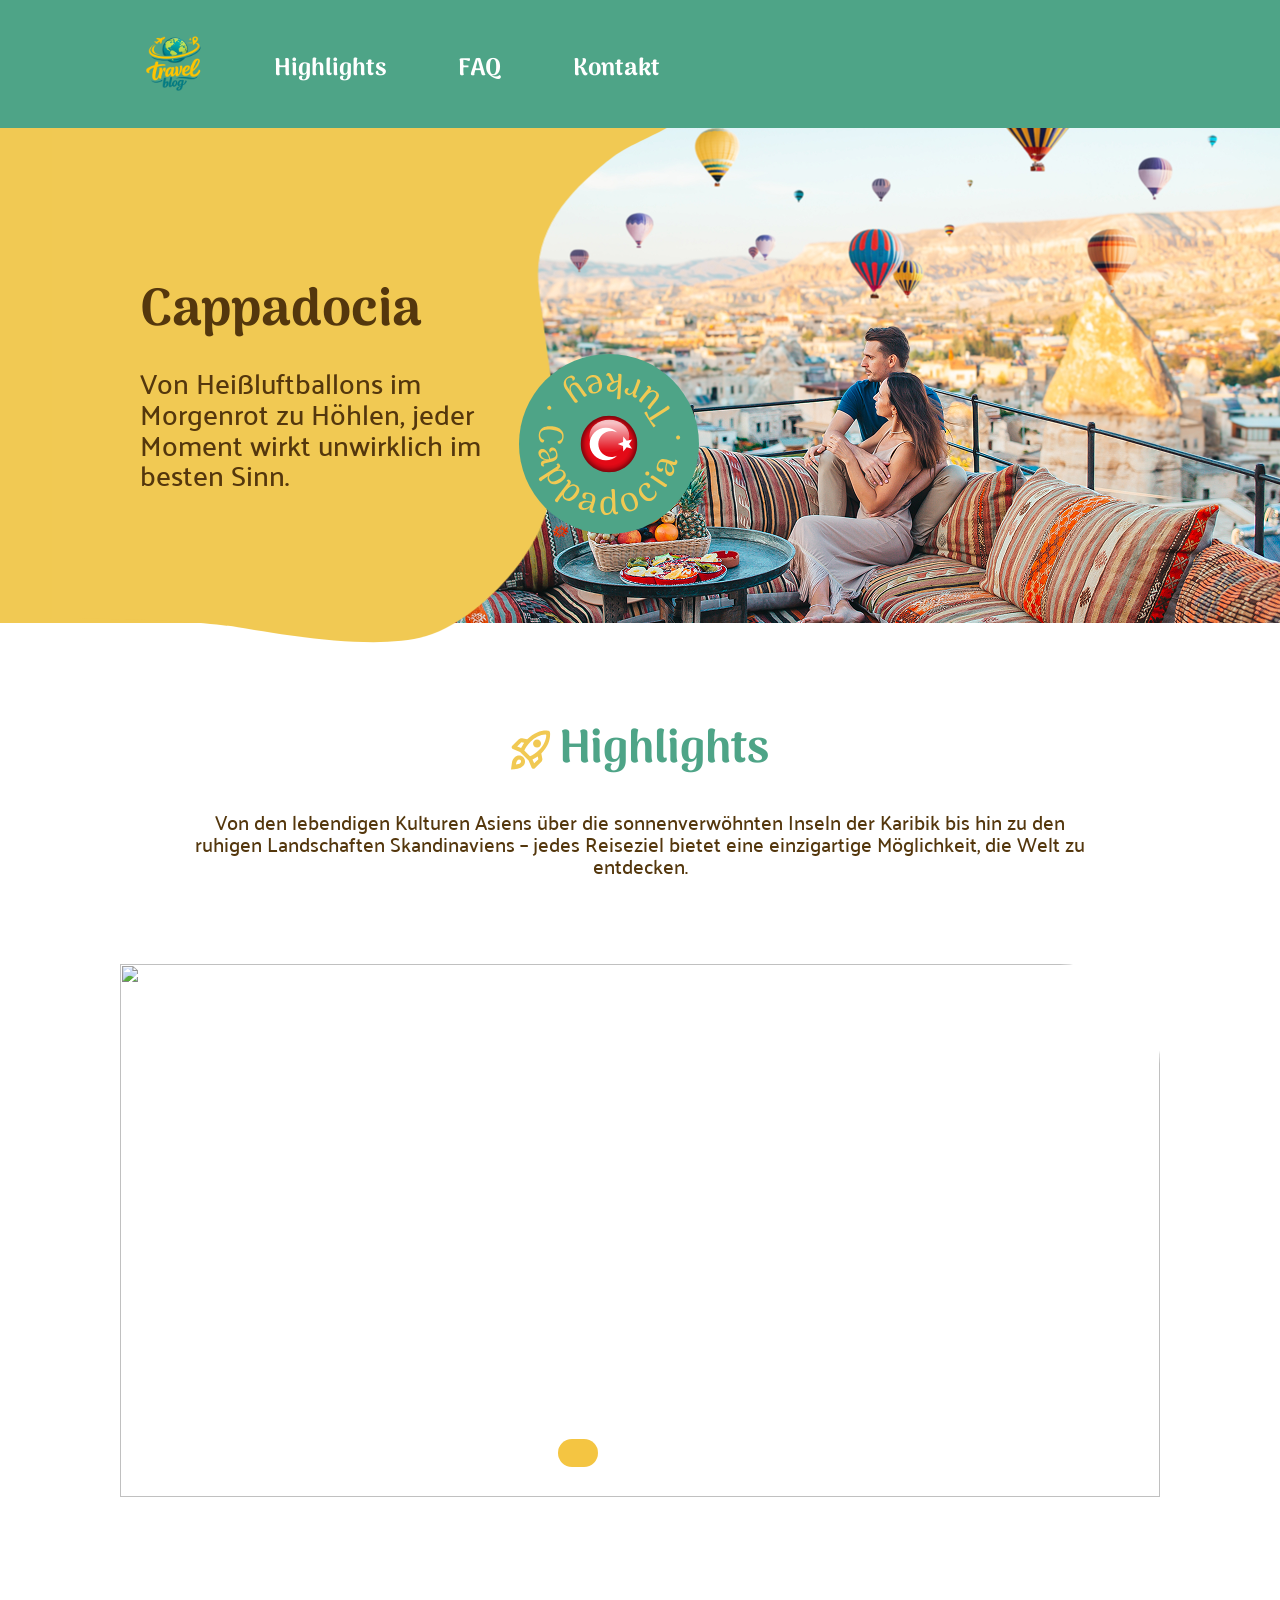
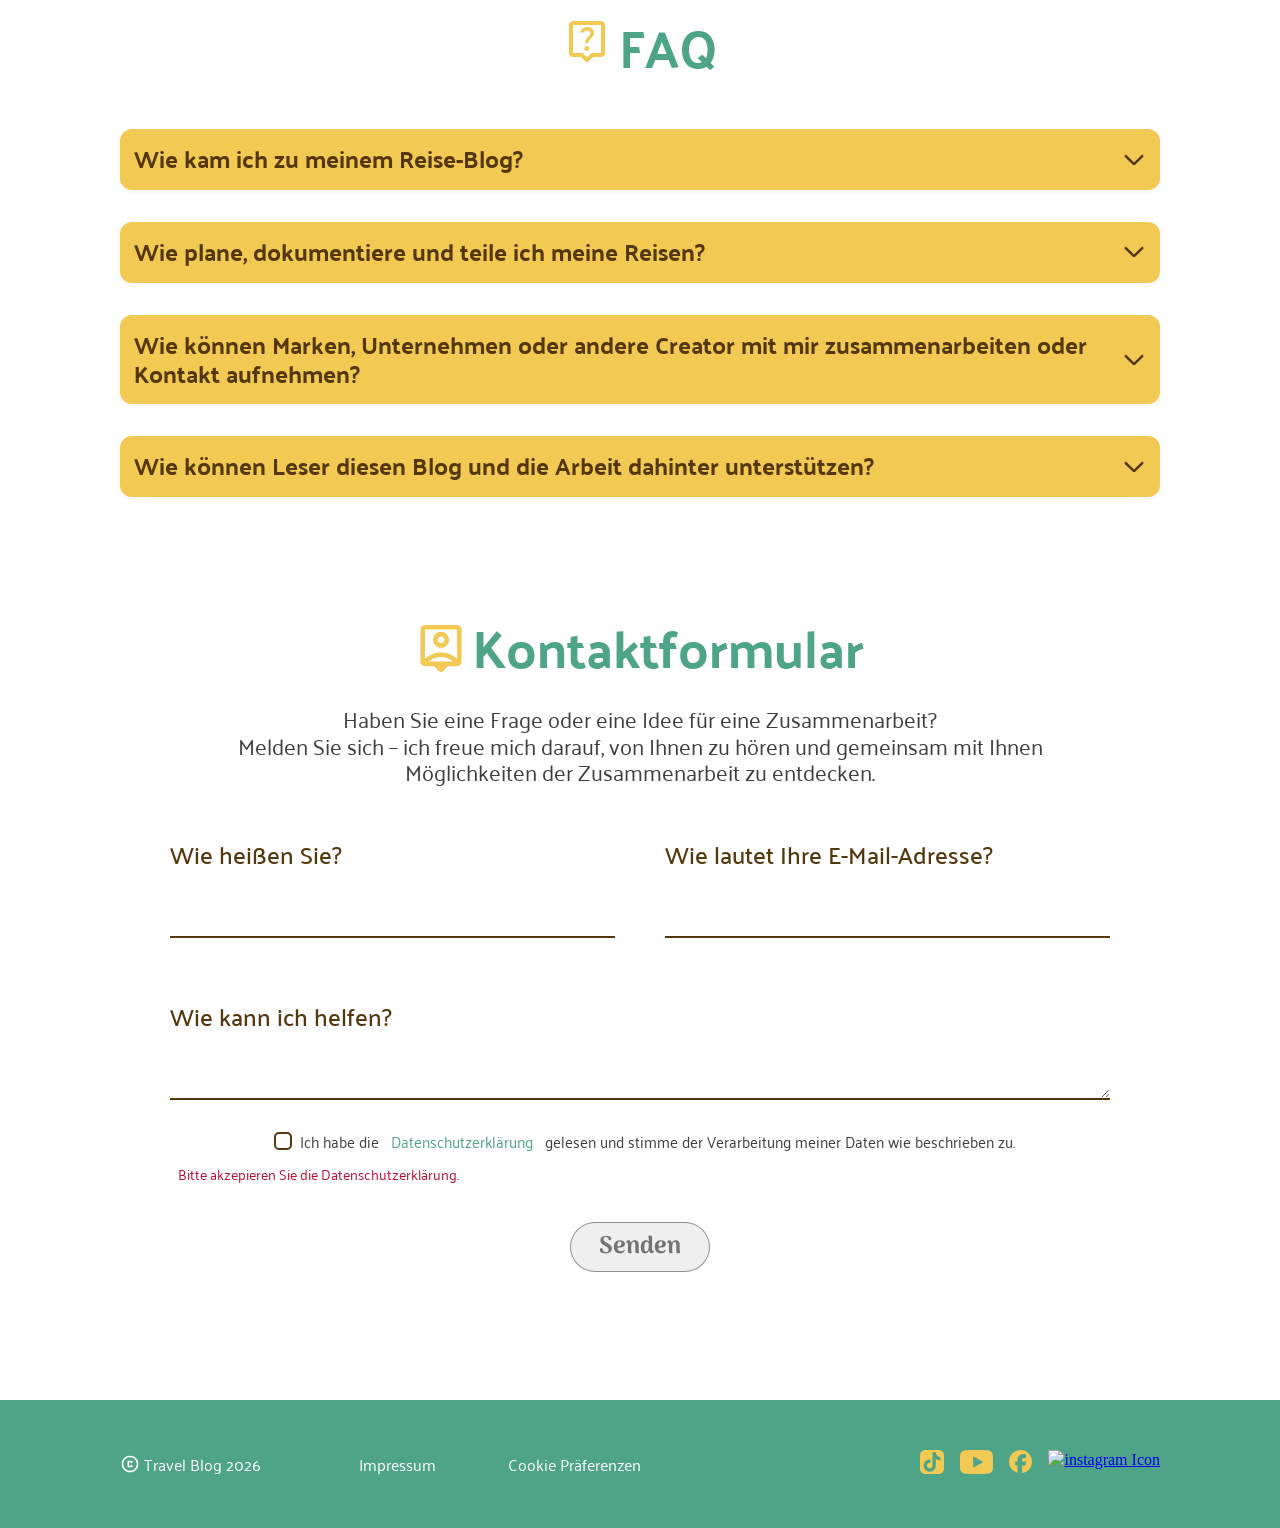
==== commit 25396ac4: "contact form textarea issues fixed" ====
--- a/index.html
+++ b/index.html
@@ -251,7 +251,7 @@
         <div class="form-row">
           <div class="form-group">
             <label for="help">Wie kann ich helfen?</label>
-            <textarea rows="1"></textarea>
+            <textarea id="help" name="help" rows="1"></textarea>
           </div>
         </div>
         <div class="checkbox-column">
--- a/css/index.css
+++ b/css/index.css
@@ -522,7 +522,6 @@
 }
 
 .checkbox-column {
-  width: 540px;
   display: flex;
   flex-direction: column;
   padding-top: 16px;
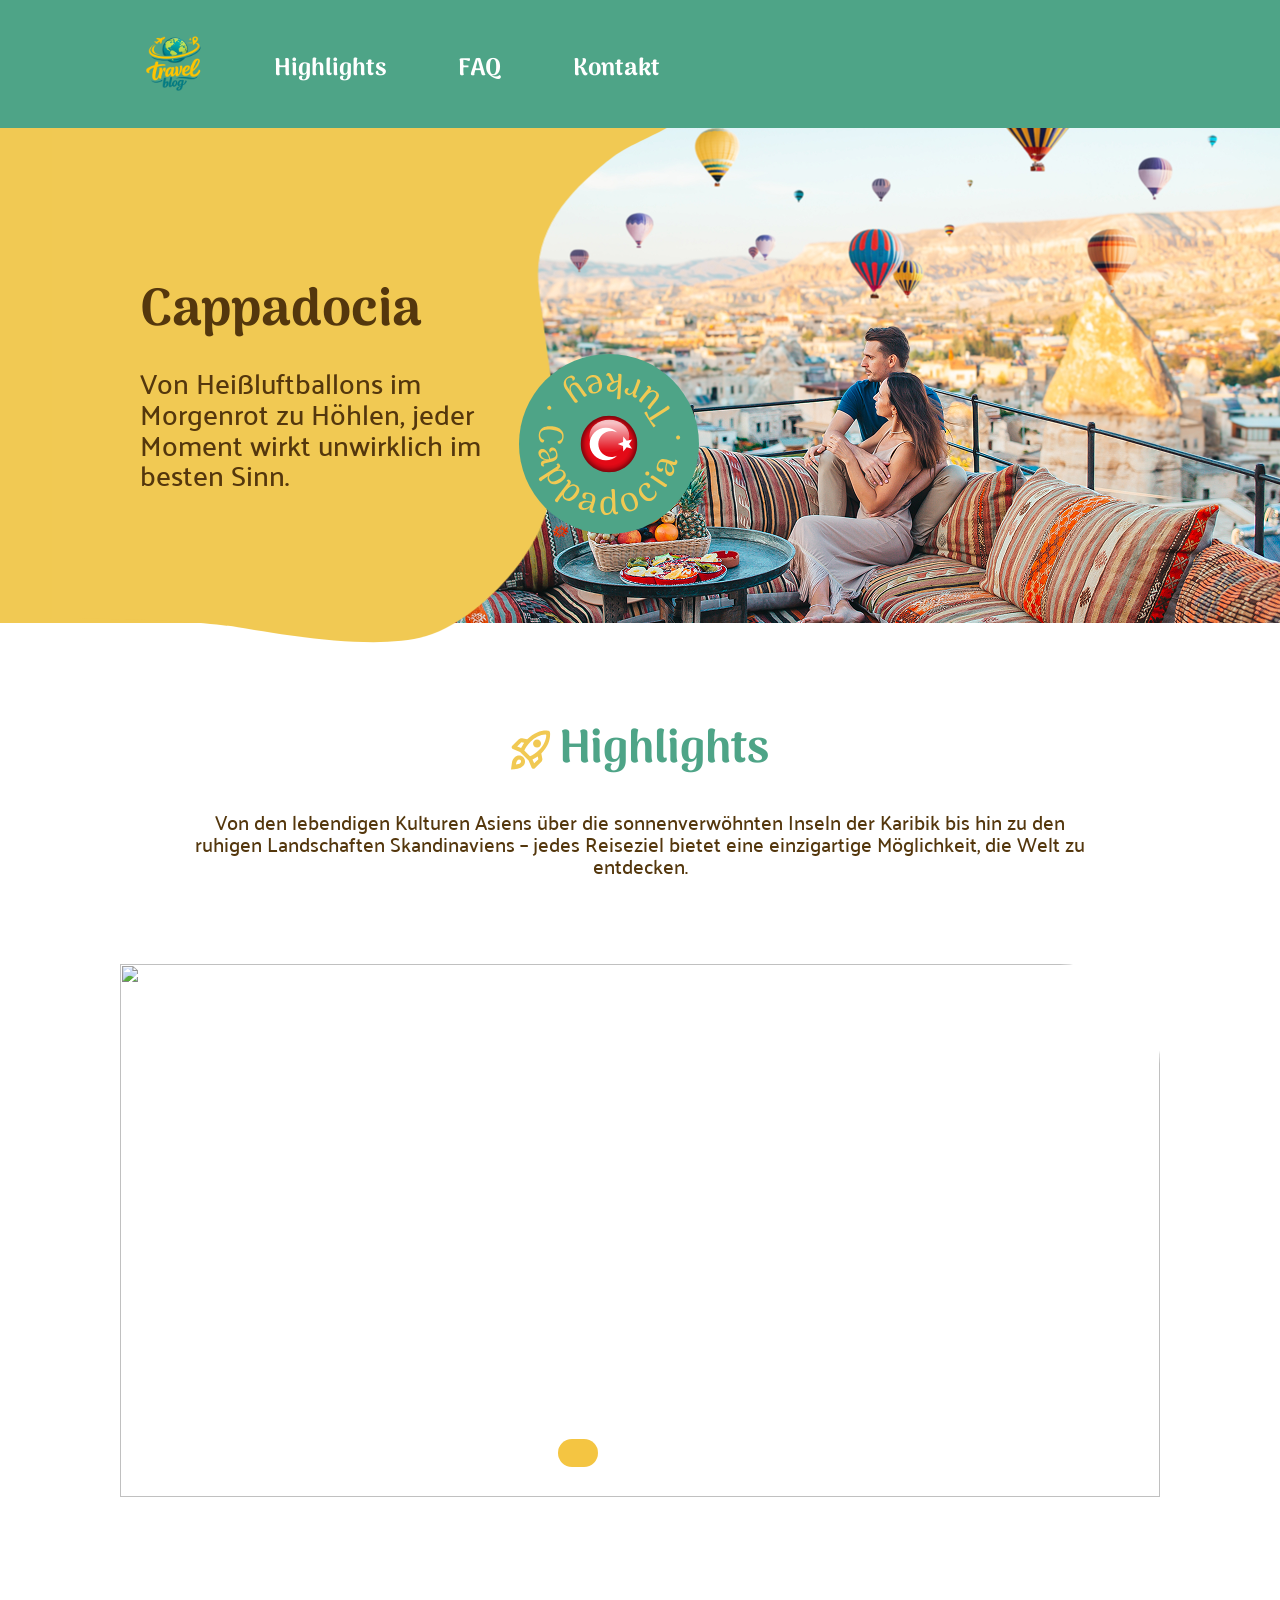
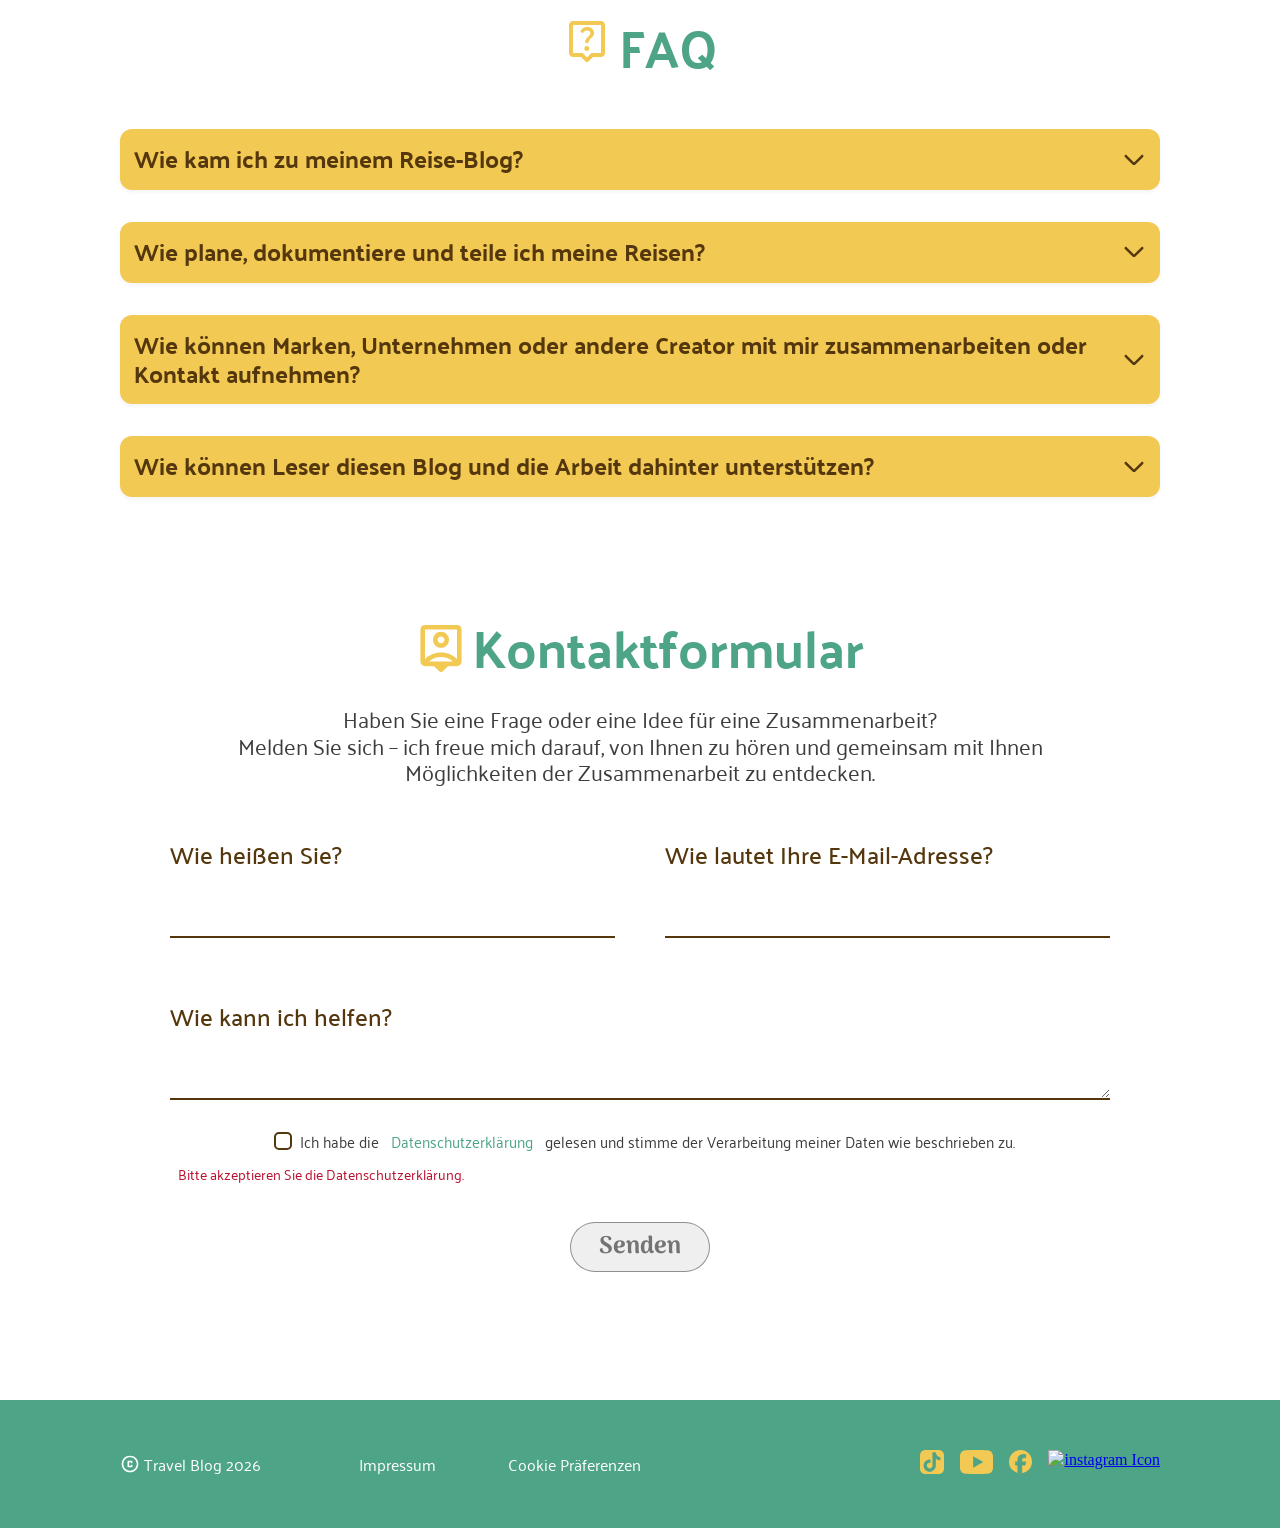
==== commit b1c5267a: "contact form issues fixed" ====
--- a/index.html
+++ b/index.html
@@ -55,7 +55,7 @@
   <main>
     <!-- Alexander -->
     <section class="highlights" id="highlights">
-      <div>
+
         <div class="highlights-text">
           <div class="highlights-rocket">
             <img src="./assets/icons/rocket_launch_yellow.svg" alt="">
@@ -241,17 +241,17 @@
         <div class="form-row">
           <div class="form-group">
             <label for="name">Wie heißen Sie?</label>
-            <input type="text" id="name" name="name" />
+            <input type="text" id="name" name="name" autocomplete="name" />
           </div>
           <div class="form-group">
             <label for="email">Wie lautet Ihre E-Mail-Adresse?</label>
-            <input type="text" id="email" name="email" />
+            <input type="text" id="email" name="email" autocomplete="email" />
           </div>
         </div>
         <div class="form-row">
           <div class="form-group">
             <label for="help">Wie kann ich helfen?</label>
-            <textarea id="help" name="help" rows="1"></textarea>
+            <textarea id="help" name="help" rows="1" autocomplete="off"></textarea>
           </div>
         </div>
         <div class="checkbox-column">
@@ -264,7 +264,7 @@
               Ich habe die <span class="policy">Datenschutzerklärung</span> gelesen und stimme der Verarbeitung meiner
               Daten wie beschrieben zu.<br></p>
           </div>
-          <p class="error">Bitte akzepieren Sie die Datenschutzerklärung.</p>
+          <p class="error">Bitte akzeptieren Sie die Datenschutzerklärung.</p>
         </div>
         <div class="form-group-submit">
           <input type="submit" value="Senden">
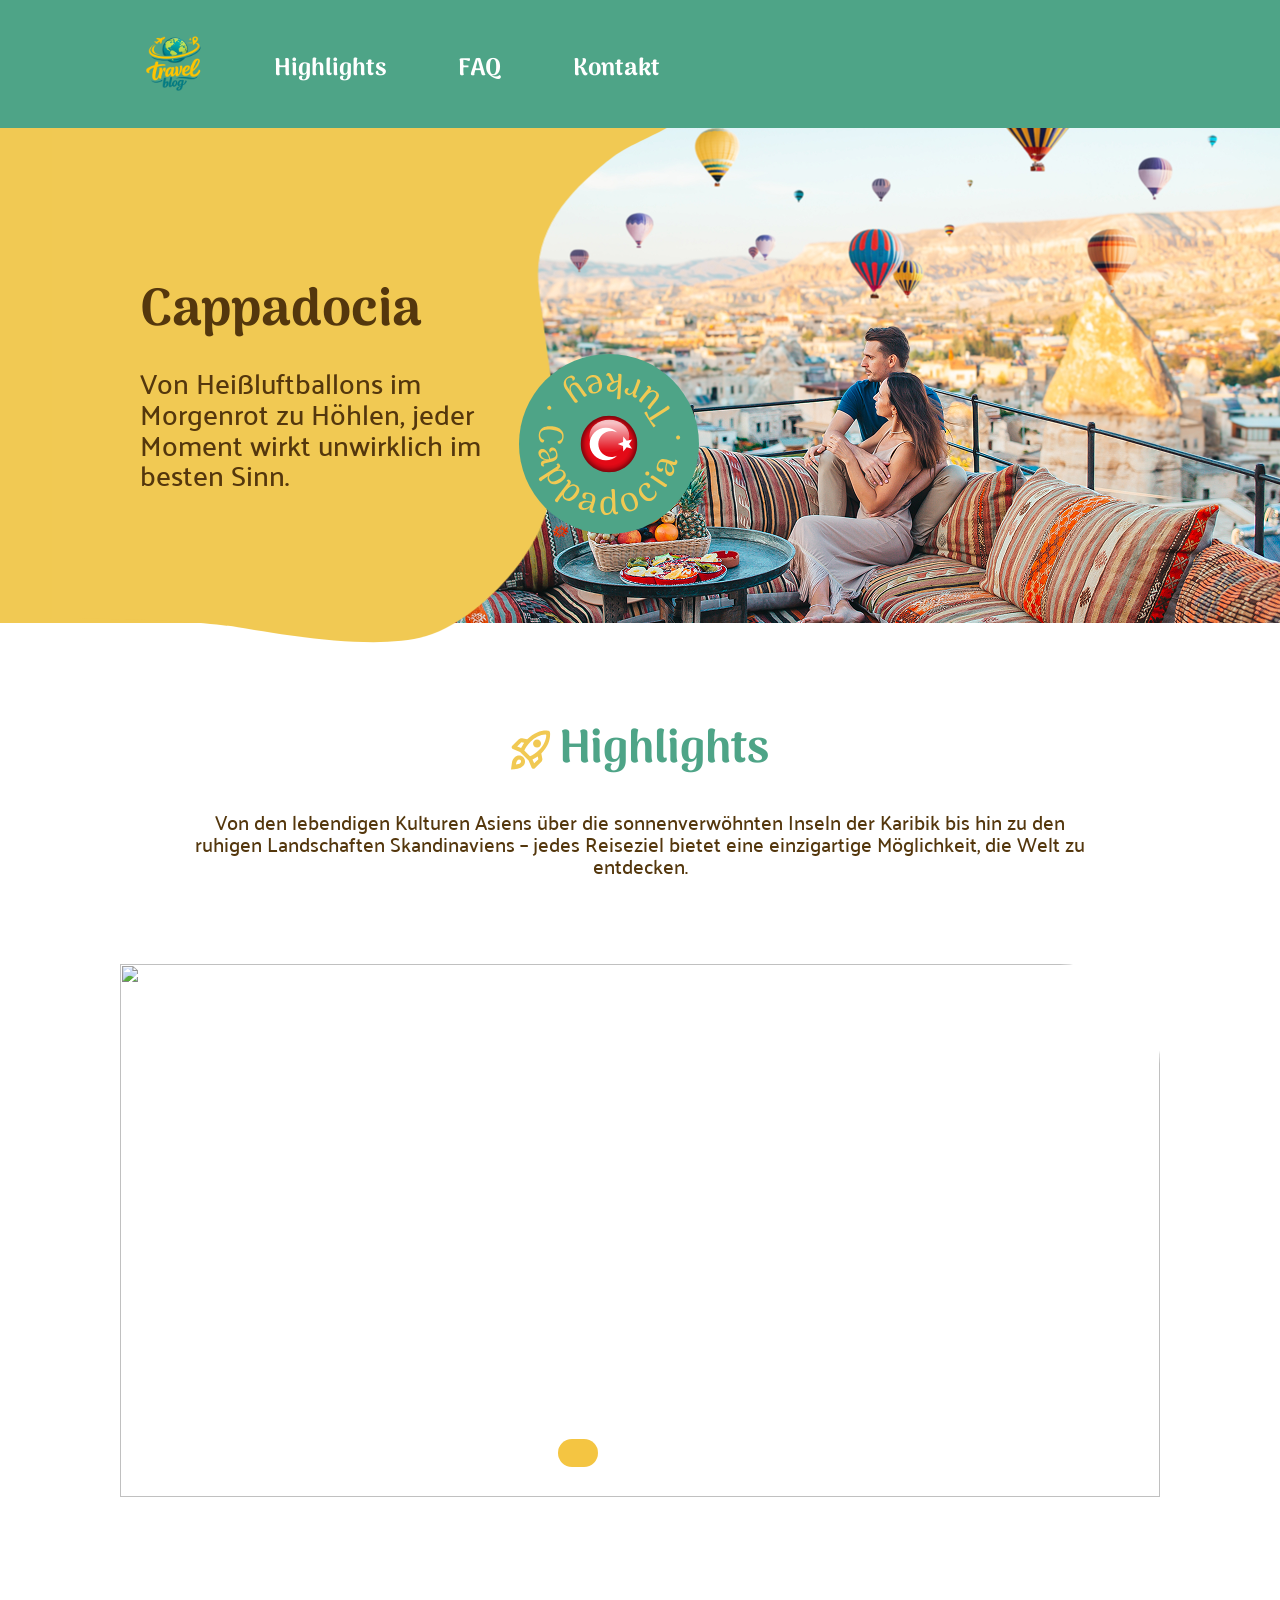
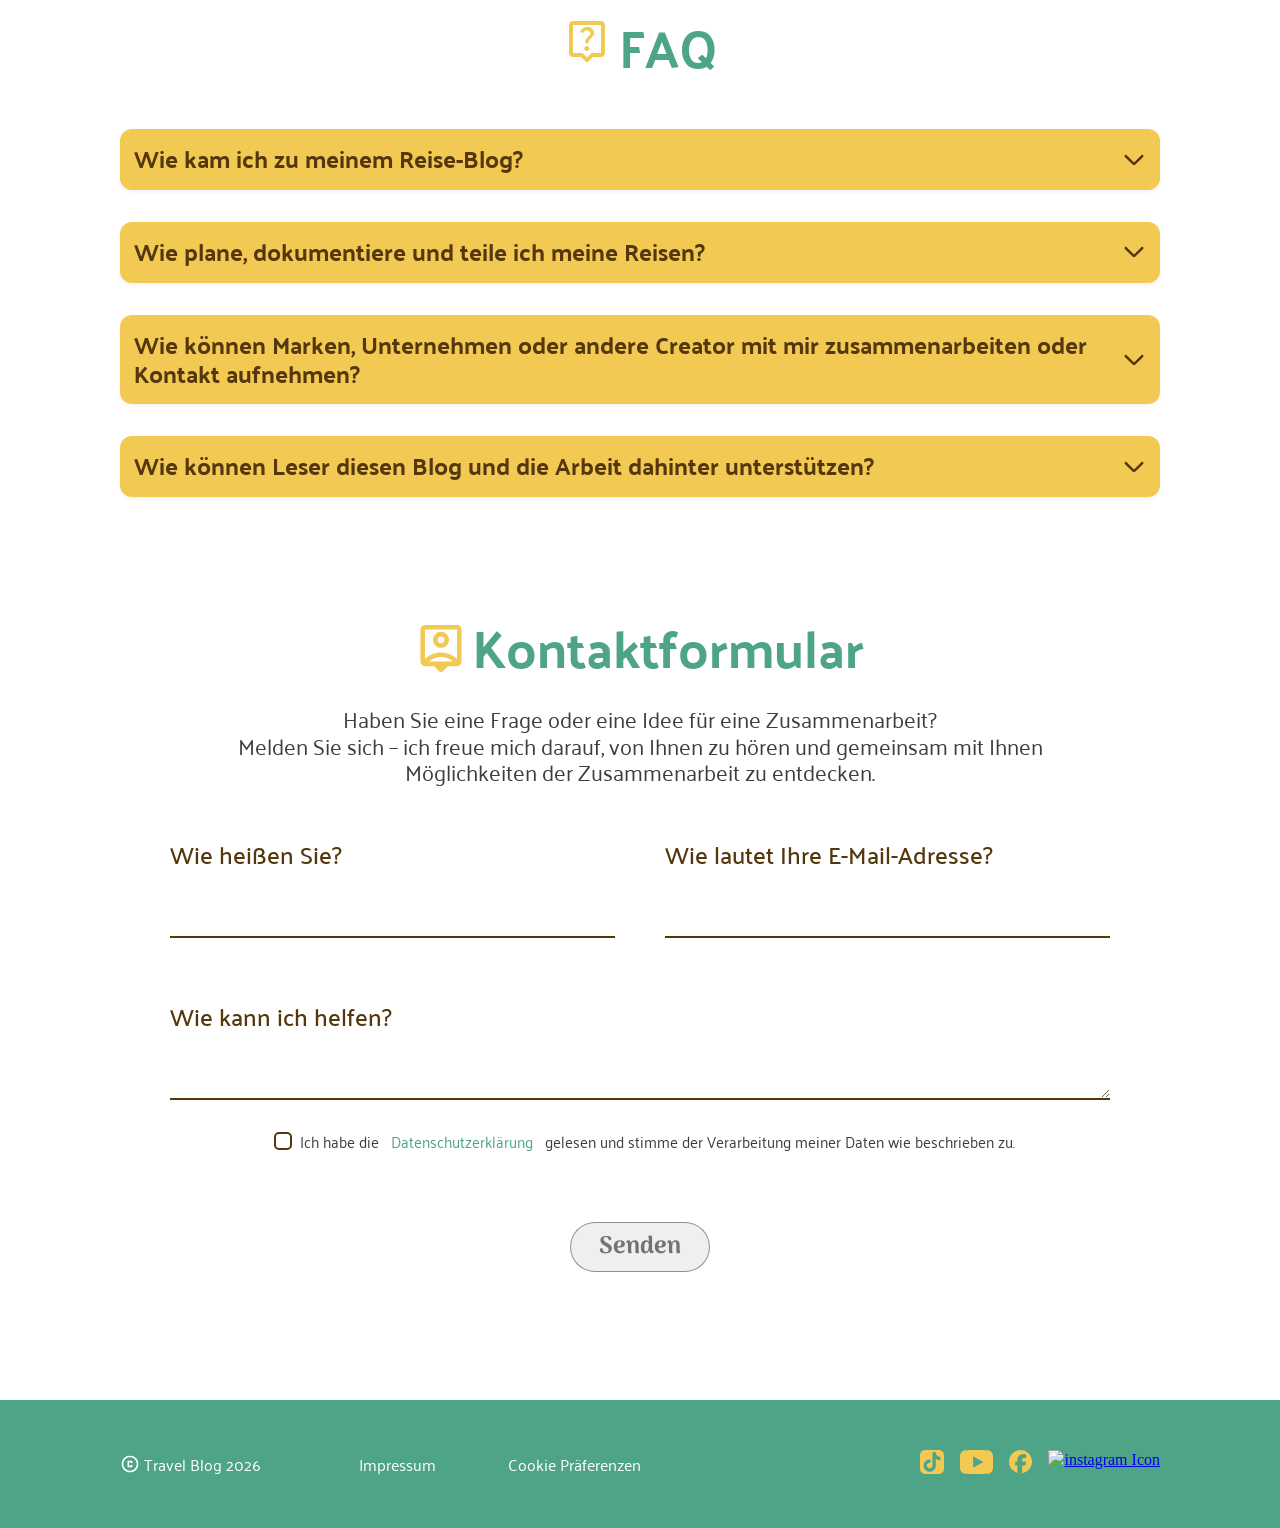
==== commit f0ecd23a: "error massage issues fixed" ====
--- a/index.html
+++ b/index.html
@@ -257,7 +257,7 @@
         <div class="checkbox-column">
           <div class="checkbox-row">
             <label class="cb-wrap">
-              <input type="checkbox">
+              <input type="checkbox" required>
               <span class="cb-box"></span>
             </label>
             <p class="policy-text">
--- a/css/index.css
+++ b/css/index.css
@@ -459,6 +459,7 @@
   color: rgba(185, 16, 47, 1);
   padding-left: 8px;
   padding-top: 8px;
+  visibility: hidden;
 }
 
 .form-row-checkbox {
@@ -519,6 +520,11 @@
 
 input[type="checkbox"] {
   display: none;
+}
+input[type="checkbox"] {
+  position: absolute;
+  opacity: 0;
+  pointer-events: none;
 }
 
 .checkbox-column {
@@ -588,10 +594,6 @@
   align-self: center;
 }
 
-form:has(input[type="checkbox"]:checked) .error {
-  color: white;
-}
-
 form:has(input[type="checkbox"]:checked) input[type="submit"] {
   background-color: rgba(78, 164, 135, 1);
   color: rgba(241, 201, 83, 1);
@@ -599,6 +601,9 @@
 
 form:has(input[type="checkbox"]:checked) input[type="submit"]:hover {
   text-shadow: 2px 2px rgba(0, 0, 0, 0.25);
+}
+form:has(input[type="checkbox"]:user-invalid) .error {
+  visibility: visible;
 }
 
 .highlights {
@@ -1585,6 +1590,12 @@
   }
 }
 
+@media screen and (min-width: 1441px) and (max-width: 1899px) {
+  .hero-section::before {
+    height: 101%;
+  }
+}
+
 @media screen and (min-width: 1441px) {
   @keyframes vorhangZiehtNachLinks {
     0% {
@@ -1671,4 +1682,10 @@
       transform: translateX(-20%);
     }
   }
+}
+
+@media screen and (min-width: 3300px) {
+  .hero-section {
+    height: 1200px;
+  }
 }
--- a/css/components.css
+++ b/css/components.css
@@ -521,9 +521,6 @@
     margin-top: 48px;
   }
 
-  .protip-box ol {
-    padding-left: 16px;
-  }
   .protip-section {
     margin-top: 116px;
   }
